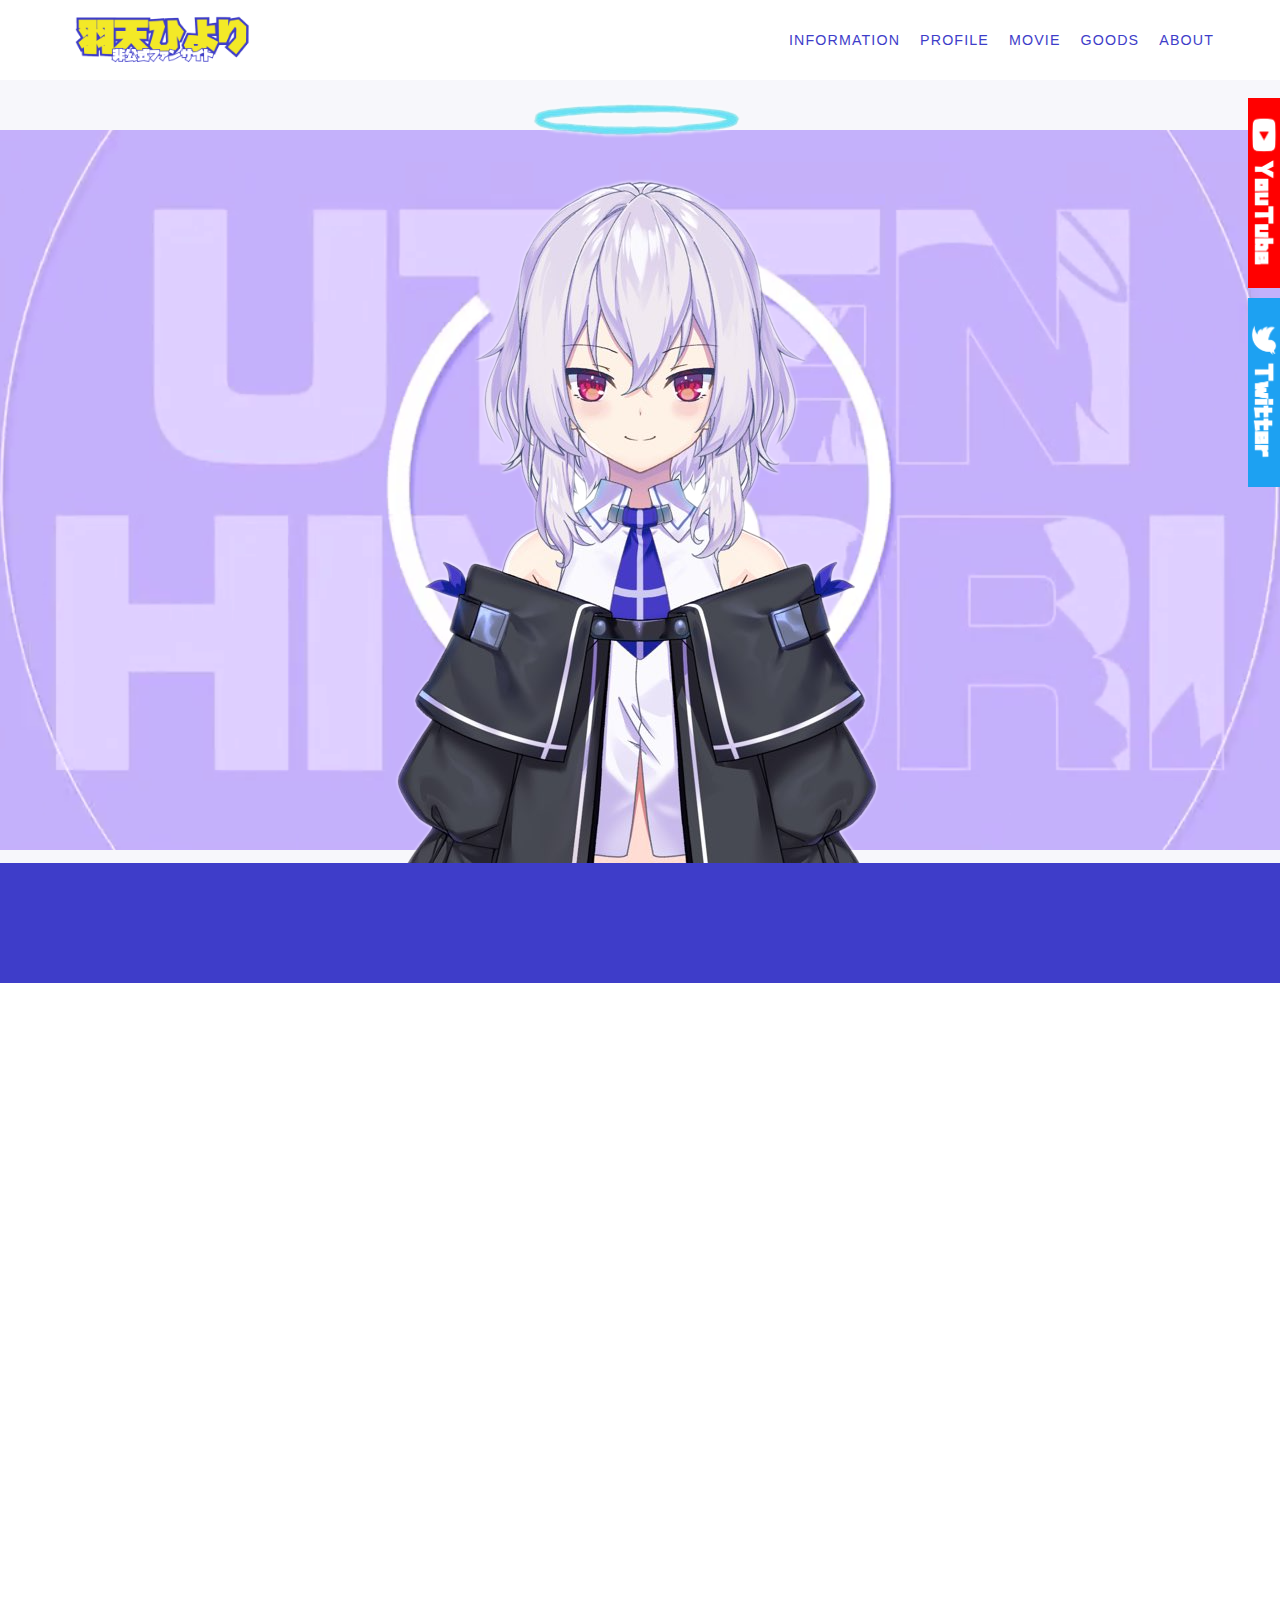
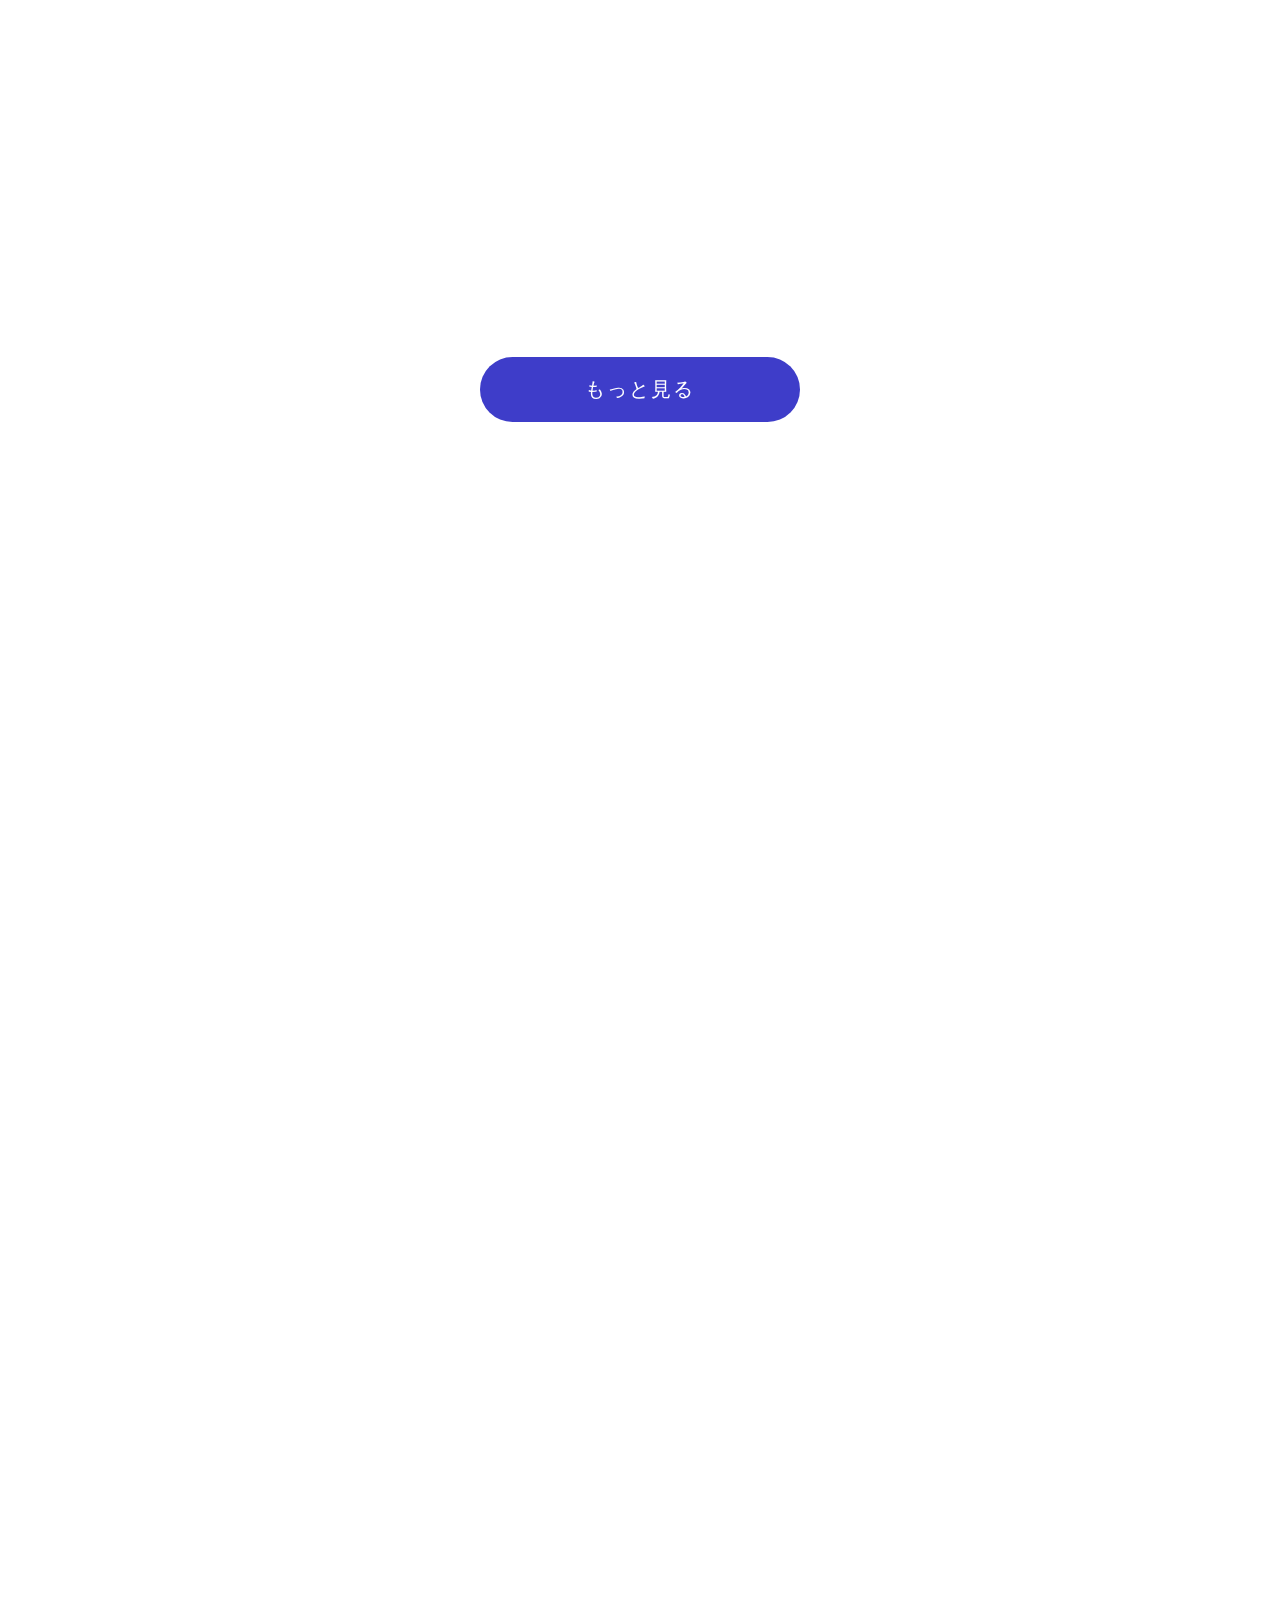
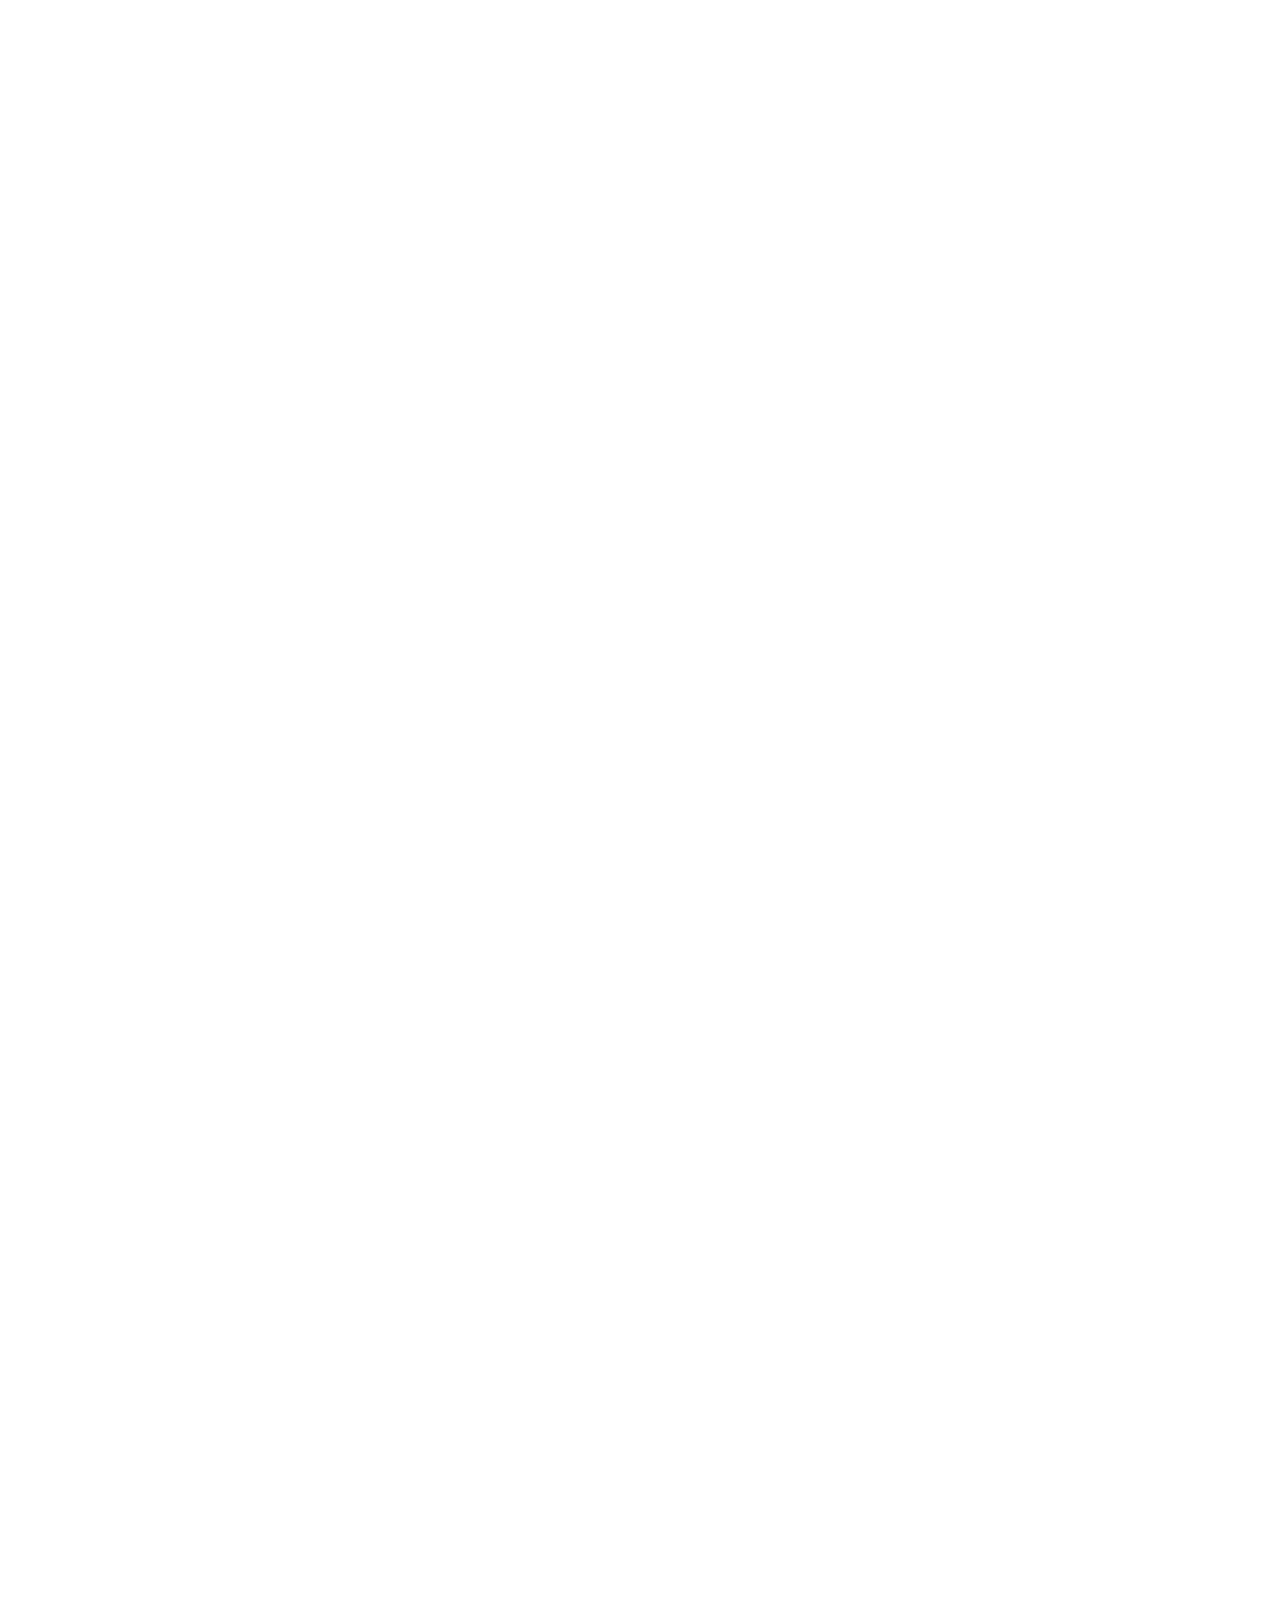
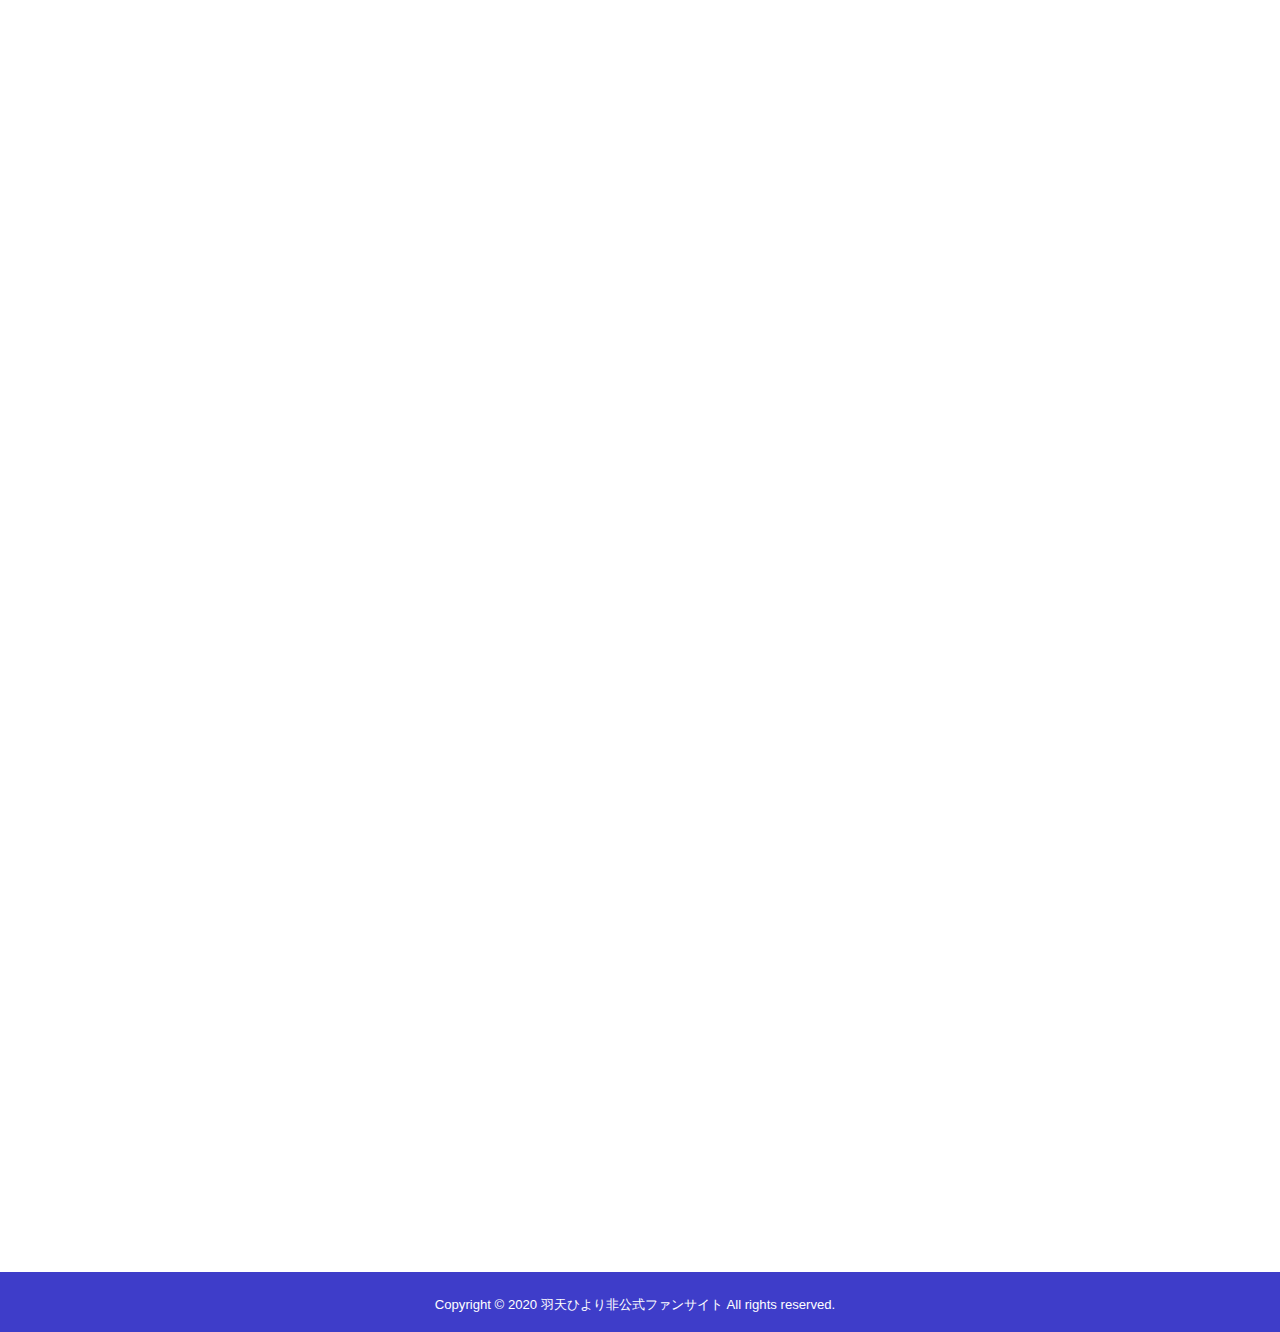
==== index.html @ e1ca4376 "ogp設定の修正" ====
<!DOCTYPE html>
<html lang="ja">
<head>
  <meta charset="utf-8">
  <meta name="viewport" content="width=device-width, initial-scale=1.0">
  <meta name="keywords" content="羽天ひより,UtenHiyori,Vtuber">
  <meta name="description" content="当サイトはVtuber「羽天ひより」を応援する目的で立ち上げた非営利の非公式ファンサイトです。ファン有志により運営しております。ご本人様・関係者様とは一切関係ありません。">
  <meta property="og:site_name" content="羽天ひより非公式ファンサイト">
  <meta property="og:title" content="Vtuber「羽天ひより」非公式ファンサイト - UtenHiyori Unofficial Fansite">
  <meta property="og:description" content="当サイトはVtuber「羽天ひより」を応援する目的で立ち上げた非営利の非公式ファンサイトです。ファン有志により運営しております。ご本人様・関係者様とは一切関係ありません。">
  <meta property="og:type" content="website">
  <meta property="og:image" content="https://www.uten-hiyori.work/ogp.png">
  <meta property="og:url" content="https://www.uten-hiyori.work">
  <meta name="twitter:card" content="summary_large_image">
  <meta name="twitter:image" content="https://www.uten-hiyori.work/ogp.png">
  <title>Vtuber「羽天ひより」非公式ファンサイト - UtenHiyori Unofficial Fansite</title>
  <link rel="apple-touch-icon" sizes="57x57" href="/apple-icon-57x57.png">
  <link rel="apple-touch-icon" sizes="60x60" href="/apple-icon-60x60.png">
  <link rel="apple-touch-icon" sizes="72x72" href="/apple-icon-72x72.png">
  <link rel="apple-touch-icon" sizes="76x76" href="/apple-icon-76x76.png">
  <link rel="apple-touch-icon" sizes="114x114" href="/apple-icon-114x114.png">
  <link rel="apple-touch-icon" sizes="120x120" href="/apple-icon-120x120.png">
  <link rel="apple-touch-icon" sizes="144x144" href="/apple-icon-144x144.png">
  <link rel="apple-touch-icon" sizes="152x152" href="/apple-icon-152x152.png">
  <link rel="apple-touch-icon" sizes="180x180" href="/apple-icon-180x180.png">
  <link rel="icon" type="image/png" sizes="192x192"  href="/android-icon-192x192.png">
  <link rel="icon" type="image/png" sizes="32x32" href="/favicon-32x32.png">
  <link rel="icon" type="image/png" sizes="96x96" href="/favicon-96x96.png">
  <link rel="icon" type="image/png" sizes="16x16" href="/favicon-16x16.png">
  <link rel="stylesheet" href="/assets/common/css/style.css">
  <link rel="stylesheet" href="/assets/index/css/style.css">
  <!-- Global site tag (gtag.js) - Google Analytics -->
  <script async src="https://www.googletagmanager.com/gtag/js?id=UA-184846335-1"></script>
  <script>
    window.dataLayer = window.dataLayer || [];
    function gtag(){dataLayer.push(arguments);}
    gtag('js', new Date());

    gtag('config', 'UA-184846335-1');
  </script>
</head>
<body>
  <header class="header">
    <div class="header-inner">
      <h1 class="header-logo">
        <a class="header-logo-link" href="/">
          <img class="header-logo-img" src="/assets/common/img/header-logo.png" alt="羽天ひより非公式ファンサイト">
        </a>
      </h1>
      <div class="header-menu js-toggle-menu-contents">
        <div class="header-menu-close js-toggle-menu">
          <span class="header-menu-close-line"></span>
          <span class="header-menu-close-line"></span>
        </div>
        <a class="header-menu-logo">
          <img class="header-menu-logo-img" src="/assets/common/img/header-logo.png" alt="羽天ひより非公式ファンサイト">
        </a>
        <ul class="header-menu-list">
          <li class="header-menu-item"><a class="header-menu-link" href="/information/">INFORMATION</a></li>
          <li class="header-menu-item"><a class="header-menu-link" href="#profile">PROFILE</a></li>
          <li class="header-menu-item"><a class="header-menu-link" href="#movie">MOVIE</a></li>
          <li class="header-menu-item"><a class="header-menu-link" href="#goods">GOODS</a></li>
          <li class="header-menu-item"><a class="header-menu-link" href="#about">ABOUT</a></li>
        </ul>
        <div class="official-btn">
          <a class="official-btn-item" href="https://www.youtube.com/channel/UC7b4GklPQO9ZnV7mqnJzN8g" target="_blank" rel="noopener">
            <img class="official-btn-img pc" src="/assets/common/img/btn-youtube-pc.png" alt="YouTube">
            <img class="official-btn-img sp" src="/assets/common/img/btn-youtube-sp.png" alt="YouTube">
          </a>
          <a class="official-btn-item" href="https://twitter.com/UtenHiyori" target="_blank" rel="noopener">
            <img class="official-btn-img pc" src="/assets/common/img/btn-twitter-pc.png" alt="Twitter">
            <img class="official-btn-img sp" src="/assets/common/img/btn-twitter-sp.png" alt="Twitter">
          </a>
        </div>
      </div>
      <div class="header-menu-btn js-toggle-menu">
        <span class="header-menu-btn-line"></span>
        <span class="header-menu-btn-line"></span>
        <span class="header-menu-btn-line"></span>
      </div>
    </div>
  </header>
  <main class="main">
    <div class="top-kv">
      <div class="js-parallax is-width-right">
        <img class="top-kv-hiyori" src="/assets/index/img/kv.png" alt="羽天ひより">
      </div>
      <video class="top-kv-movie" autoplay muted playsinline>
        <source src="/assets/index/img/kv.mp4" type="video/mp4">
      </video>
    </div>
    <div class="top-slidebanner">
      <div class="top-slidebanner-bg">
        <div class="top-slidebanner-bg-item"></div>
      </div>
    </div>
    <section class="top-info" id="information">
      <div class="top-info-inner">
        <h2 class="top-title is-end">
          <div class="top-title-img-area js-parallax">
            <img class="top-title-img" src="/assets/index/img/title-info.png" alt="INFORMATION">
          </div>
        </h2>
        <ul class="info-list js-parallax is-slidein-top">
          <li class="info-item">
            <a class="info-link" href="https://youtu.be/Rqxv9fhawRA" target="_blank" rel="noopener">
              <div class="info-img">
                <img class="info-img-item" src="/assets/information/img/2020/20201209_01.jpg">
              </div>
              <div class="info-text-area">
                <time class="info-date">2020.12.09</time>
                <p class="info-text">【オフコラボ】羽天ひより＆トニ【Vtuber】</p>
              </div>
            </a>
          </li>
          <li class="info-item">
            <a class="info-link" href="https://youtu.be/XjzT2TRi32s" target="_blank" rel="noopener">
              <div class="info-img">
                <img class="info-img-item" src="/assets/information/img/2020/20201203_02.jpg">
              </div>
              <div class="info-text-area">
                <time class="info-date">2020.12.03</time>
                <p class="info-text">【突撃】マインクラフト～Minecraft～【ムーナおねえちゃん＆ナトおねえちゃん】</p>
              </div>
            </a>
          </li>
          <li class="info-item">
            <a class="info-link" href="https://utenhiyori.booth.pm/" target="_blank" rel="noopener">
              <div class="info-img">
                <img class="info-img-item" src="/assets/information/img/2020/20201203_01.jpg">
              </div>
              <div class="info-text-area">
                <time class="info-date">2020.12.03</time>
                <p class="info-text">【BOOTH】クリスマス限定グッズが出ました！</p>
              </div>
            </a>
          </li>
          <li class="info-item">
            <a class="info-link" href="https://youtu.be/pz7FOALnW3U" target="_blank" rel="noopener">
              <div class="info-img">
                <img class="info-img-item" src="/assets/information/img/2020/20201128_01.jpg">
              </div>
              <div class="info-text-area">
                <time class="info-date">2020.11.28</time>
                <p class="info-text">【104曲耐久】歌枠with酒【新人Vtuber】</p>
              </div>
            </a>
          </li>
          <li class="info-item">
            <a class="info-link" href="/information/2020/20201122_01.html">
              <div class="info-img">
                <img class="info-img-item" src="/assets/information/img/2020/20201122_01.jpg">
              </div>
              <div class="info-text-area">
                <time class="info-date">2020.11.22</time>
                <p class="info-text">2020年11月のFANBOX特典追加</p>
              </div>
            </a>
          </li>
          <li class="info-item">
            <a class="info-link" href="/information/2020/20201111_01.html">
              <div class="info-img">
                <img class="info-img-item" src="/assets/information/img/2020/20201111_01.jpg">
              </div>
              <div class="info-text-area">
                <time class="info-date">2020.11.11</time>
                <p class="info-text">配信中のお願い~Request for my stream~</p>
              </div>
            </a>
          </li>
        </ul>
        <div class="btn-block">
          <a class="btn btn-primary" href="/information/">もっと見る</a>
        </div>
      </div>
    </section>
    <section class="top-profile" id="profile">
      <div class="top-bg">
        <div class="top-bg-item js-parallax is-width-right"></div>
        <div class="top-bg-item js-parallax is-width-left"></div>
        <div class="top-bg-item js-parallax is-width-right"></div>
      </div>
      <div class="top-profile-inner">
        <h2 class="top-title is-end">
          <div class="top-title-img-area js-parallax">
            <img class="top-title-img" src="/assets/index/img/title-profile.png" alt="PROFILE">
          </div>
        </h2>
        <div class="top-profile-contents js-parallax is-slidein-top">
          <div class="top-profile-text-area">
            <p class="top-profile-text">
              新人Vtuberの羽天ひより(Uten Hiyori)です！<br>
              色んな声質でお喋りするのが得意なスーパー天使✩.*˚<br>
              毎週火曜は歌枠、毎週金曜は飲み雑談！それ以外はゲーム！<br>
              <br>
              ★━━━━－－－－————————————————————————-<br>
              <br>
              ☔ Twitter ☔<br>
              https://twitter.com/UtenHiyori<br>
              <br>
              🐣 Youtube 🐣<br>
              https://www.youtube.com/channel/UC7b4GklPQO9ZnV7mqnJzN<br>
              <br>
              💙 ハッシュタグ 💙<br>
              イラスト：#ひよりあーと<br>
              生放送関連：#ひよりch<br>
              ファンネーム：#アメダス<br>
              <br>
              ————————————————————————-－－－－━━━━★<br>
              <br>
              レトロゲームを中心にゲーム実況をしています！<br>
              たまーに飲み雑談やら歌ってます(  ◜௰◝   )<br>
              <br>
              みんなでたくさん遊ぼうね！
            </p>
            <p class="top-profile-text">
              出典元：<a href="https://www.youtube.com/channel/UC7b4GklPQO9ZnV7mqnJzN8g/about" target="_blank" rel="noopener">羽天ひよりYouTubeチャンネル</a>
            </p>
          </div>
          <div class="top-profile-hiyori">
            <img class="top-profile-hiyori-img" src="/assets/index/img/hiyori.png" alt="羽天ひより">
          </div>
        </div>
      </div>
    </section>
    <section class="top-movie" id="movie">
      <div class="top-movie-inner">
        <h2 class="top-title is-center">
          <div class="top-title-img-area js-parallax">
            <img class="top-title-img" src="/assets/index/img/title-movie.png" alt="MOVIE">
          </div>
        </h2>
        <div class="top-movie-column js-parallax is-slidein-top">
          <div class="top-movie-img">
            <iframe width="100%" height="400" src="https://www.youtube.com/embed/Y9FMOS7Mbfw" frameborder="0" allow="accelerometer; autoplay; clipboard-write; encrypted-media; gyroscope; picture-in-picture" allowfullscreen></iframe>
          </div>
          <div class="top-movie-text-area">
            <h3 class="top-movie-lead">【羽天ひより】KING歌ってみた【新人Vtuber】</h3>
            <p class="top-movie-catch">
              新人Vtuber羽天ひよりが【KING】を歌ってみました！
            </p>
            <div class="top-movie-text">
              <p>
                🎶素敵なご本家様🎶<br>
                https://www.youtube.com/watch?v=cm-l2...<br>
                <br>
                🎨ILLUST:あつひこ様🎨<br>
                Twitter:@a_tsuhiko222<br>
                <br>
                🎵MIX:春風様🎵<br>
                Twitter:@harukaze014<br>
                <br>
                🎥MOVIE:じぇり様🎥<br>
                Twitter:@zieri1208                
              </p>
            </div>
            <div class="btn-block is-right">
              <a class="btn btn-secondary is-sml" href="https://youtu.be/Y9FMOS7Mbfw" target="_blank" rel="noopener">YouTubeで見る</a>
            </div>
          </div>
        </div>
        <div class="top-movie-column js-parallax is-slidein-top">
          <div class="top-movie-img">
            <iframe width="100%" height="400" src="https://www.youtube.com/embed/_u2GVr0Lq1c" frameborder="0" allow="accelerometer; autoplay; clipboard-write; encrypted-media; gyroscope; picture-in-picture" allowfullscreen></iframe>
          </div>
          <div class="top-movie-text-area">
            <h3 class="top-movie-lead">【羽天ひより】ゴーストルール歌ってみた【新人Vtuber】</h3>
            <p class="top-movie-catch">
              新人Vtuber羽天ひよりが【ゴーストルール】を歌ってみました！
            </p>
            <div class="top-movie-text">
              <p>
                🎶素敵なご本家様🎶<br>
                https://www.nicovideo.jp/watch/sm2796...<br>
                <br>
                🎨ILLUST:瑞飴様🎨<br>
                Twitter:@black_r_s_es<br>
                <br>
                🎵MIX:春風様🎵<br>
                Twitter:@harukaze014<br>
                <br>
                🎥MOVIE:じぇり様🎥<br>
                Twitter:@zieri1208
              </p>
            </div>
            <div class="btn-block is-right">
              <a class="btn btn-secondary is-sml" href="https://youtu.be/_u2GVr0Lq1c" target="_blank" rel="noopener">YouTubeで見る</a>
            </div>
          </div>
        </div>
      </div>
    </section>
    <section class="top-goods" id="goods">
      <div class="top-bg">
        <div class="top-bg-item js-parallax is-width-right"></div>
        <div class="top-bg-item js-parallax is-width-left"></div>
        <div class="top-bg-item js-parallax is-width-right"></div>
      </div>
      <div class="top-goods-inner">
        <h2 class="top-title is-end">
          <div class="top-title-img-area js-parallax">
            <img class="top-title-img" src="/assets/index/img/title-goods.png" alt="GOODS">
          </div>
        </h2>
        <ul class="top-goods-list js-parallax is-slidein-top">
          <li class="top-goods-item">
            <a class="top-goods-link" href="https://utenhiyori.booth.pm/items/2497206" target="_blank" rel="noopener">
              <div class="top-goods-img">
                <img class="top-goods-img-item" src="https://s2.booth.pm/b6d90e0c-4024-4b97-adb7-67b1688fc69e/i/2497206/c166f62f-7a1d-48b9-869b-2f40941d351c_base_resized.jpg" alt="">
              </div>
              <p class="top-goods-text">羽天ひよりロゴステッカー（クリア）</p>
              <p class="top-goods-text">ステッカー - 100 x 100 (mm)</p>
              <p class="top-goods-text">¥ 540</p>
            </a>
          </li>
            <li class="top-goods-item">
              <a class="top-goods-link" href="https://utenhiyori.booth.pm/items/2497200" target="_blank" rel="noopener">
                <div class="top-goods-img">
                  <img class="top-goods-img-item" src="https://s2.booth.pm/b6d90e0c-4024-4b97-adb7-67b1688fc69e/i/2497200/af54f0db-6491-4708-87a8-810149e99a7d_base_resized.jpg" alt="">
                </div>
                <p class="top-goods-text">羽天ひよりロゴステッカー（ホワイト）</p>
                <p class="top-goods-text">ステッカー - 100 x 100 (mm)</p>
                <p class="top-goods-text">¥ 500</p>
            </a>
          </li>
        </ul>
        <div class="btn-block">
          <a class="btn btn-light" href="https://utenhiyori.booth.pm" target="_blank" rel="noopener">もっと見る</a>
        </div>
      </div>
    </section>
    <section class="top-about" id="about">
      <div class="top-about-inner">
        <h2 class="top-title">
          <div class="top-title-img-area js-parallax">
            <img class="top-title-img" src="/assets/index/img/title-about.png" alt="ABOUT">
          </div>
        </h2>
        <div class="top-about-contents js-parallax is-slidein-top">
          <div class="top-about-note">
            <p class="top-about-note-lead">当サイトについて</p>
            <p class="top-about-note-text">
              当サイトはVtuber「羽天ひより」を応援する目的で立ち上げた非営利の非公式ファンサイトです。<br>
              ファン有志により運営しております。<br>
              ご本人様・関係者様とは一切関係ありません。
            </p>
            <p class="top-about-note-text">
              情報掲載が誤っていたために損害を受けた場合、当サイトでは一切の責任を負いかねますので、予めご了承ください。
            </p>
            <p class="top-about-note-text">
              当サイトで掲載している画像の著作権・肖像権などは権利所有者様に帰属します。<br>
              権利を侵害する目的はございません。
            </p>
          </div>
        </div>
      </div>
    </section>
  </main>
  <footer class="footer">
    <div class="footer-inner">
      <small class="footer-copyright">Copyright &copy; 2020 羽天ひより非公式ファンサイト All rights reserved.</small>
    </div>
  </footer>
  <script src="https://code.jquery.com/jquery-2.2.4.min.js" integrity="sha256-BbhdlvQf/xTY9gja0Dq3HiwQF8LaCRTXxZKRutelT44=" crossorigin="anonymous"></script>
  <script src="/assets/common/js/bundle.js"></script>
  <script src="/assets/index/js/bundle.js"></script>
</body>
</html>
---- assets/common/css/style.css ----
/*! destyle.css v2.0.2 | MIT License | https://github.com/nicolas-cusan/destyle.css */

/* Reset box-model and set borders */
/* ============================================ */

*,
::before,
::after {
  box-sizing: border-box;
  border-style: solid;
  border-width: 0;
}

/* Document */
/* ============================================ */

/**
 * 1. Correct the line height in all browsers.
 * 2. Prevent adjustments of font size after orientation changes in iOS.
 * 3. Remove gray overlay on links for iOS.
 */

html {
  line-height: 1.15; /* 1 */
  -webkit-text-size-adjust: 100%; /* 2 */
  -webkit-tap-highlight-color: transparent; /* 3*/
}

/* Sections */
/* ============================================ */

/**
 * Remove the margin in all browsers.
 */

body {
  margin: 0;
}

/**
 * Render the `main` element consistently in IE.
 */

main {
  display: block;
}

/* Vertical rhythm */
/* ============================================ */

p,
table,
blockquote,
address,
pre,
iframe,
form,
figure,
dl {
  margin: 0;
}

/* Headings */
/* ============================================ */

h1,
h2,
h3,
h4,
h5,
h6 {
  font-size: inherit;
  line-height: inherit;
  font-weight: inherit;
  margin: 0;
}

/* Lists (enumeration) */
/* ============================================ */

ul,
ol {
  margin: 0;
  padding: 0;
  list-style: none;
}

/* Lists (definition) */
/* ============================================ */

dt {
  font-weight: bold;
}

dd {
  margin-left: 0;
}

/* Grouping content */
/* ============================================ */

/**
 * 1. Add the correct box sizing in Firefox.
 * 2. Show the overflow in Edge and IE.
 */

hr {
  box-sizing: content-box; /* 1 */
  height: 0; /* 1 */
  overflow: visible; /* 2 */
  border-top-width: 1px;
  margin: 0;
  clear: both;
  color: inherit;
}

/**
 * 1. Correct the inheritance and scaling of font size in all browsers.
 * 2. Correct the odd `em` font sizing in all browsers.
 */

pre {
  font-family: monospace, monospace; /* 1 */
  font-size: inherit; /* 2 */
}

address {
  font-style: inherit;
}

/* Text-level semantics */
/* ============================================ */

/**
 * Remove the gray background on active links in IE 10.
 */

a {
  background-color: transparent;
  text-decoration: none;
  color: inherit;
}

/**
 * 1. Remove the bottom border in Chrome 57-
 * 2. Add the correct text decoration in Chrome, Edge, IE, Opera, and Safari.
 */

abbr[title] {
  text-decoration: underline; /* 2 */
  text-decoration: underline dotted; /* 2 */
}

/**
 * Add the correct font weight in Chrome, Edge, and Safari.
 */

b,
strong {
  font-weight: bolder;
}

/**
 * 1. Correct the inheritance and scaling of font size in all browsers.
 * 2. Correct the odd `em` font sizing in all browsers.
 */

code,
kbd,
samp {
  font-family: monospace, monospace; /* 1 */
  font-size: inherit; /* 2 */
}

/**
 * Add the correct font size in all browsers.
 */

small {
  font-size: 80%;
}

/**
 * Prevent `sub` and `sup` elements from affecting the line height in
 * all browsers.
 */

sub,
sup {
  font-size: 75%;
  line-height: 0;
  position: relative;
  vertical-align: baseline;
}

sub {
  bottom: -0.25em;
}

sup {
  top: -0.5em;
}

/* Embedded content */
/* ============================================ */

/**
 * Prevent vertical alignment issues.
 */

img,
embed,
object,
iframe {
  vertical-align: bottom;
}

/* Forms */
/* ============================================ */

/**
 * Reset form fields to make them styleable
 */

button,
input,
optgroup,
select,
textarea {
  -webkit-appearance: none;
  appearance: none;
  vertical-align: middle;
  color: inherit;
  font: inherit;
  background: transparent;
  padding: 0;
  margin: 0;
  outline: 0;
  border-radius: 0;
  text-align: inherit;
}

/**
 * Reset radio and checkbox appearance to preserve their look in iOS.
 */

[type="checkbox"] {
  -webkit-appearance: checkbox;
  appearance: checkbox;
}

[type="radio"] {
  -webkit-appearance: radio;
  appearance: radio;
}

/**
 * Show the overflow in IE.
 * 1. Show the overflow in Edge.
 */

button,
input {
  /* 1 */
  overflow: visible;
}

/**
 * Remove the inheritance of text transform in Edge, Firefox, and IE.
 * 1. Remove the inheritance of text transform in Firefox.
 */

button,
select {
  /* 1 */
  text-transform: none;
}

/**
 * Correct the inability to style clickable types in iOS and Safari.
 */

button,
[type="button"],
[type="reset"],
[type="submit"] {
  cursor: pointer;
  -webkit-appearance: none;
  appearance: none;
}

button[disabled],
[type="button"][disabled],
[type="reset"][disabled],
[type="submit"][disabled] {
  cursor: default;
}

/**
 * Remove the inner border and padding in Firefox.
 */

button::-moz-focus-inner,
[type="button"]::-moz-focus-inner,
[type="reset"]::-moz-focus-inner,
[type="submit"]::-moz-focus-inner {
  border-style: none;
  padding: 0;
}

/**
 * Restore the focus styles unset by the previous rule.
 */

button:-moz-focusring,
[type="button"]:-moz-focusring,
[type="reset"]:-moz-focusring,
[type="submit"]:-moz-focusring {
  outline: 1px dotted ButtonText;
}

/**
 * Remove arrow in IE10 & IE11
 */

select::-ms-expand {
  display: none;
}

/**
 * Remove padding
 */

option {
  padding: 0;
}

/**
 * Reset to invisible
 */

fieldset {
  margin: 0;
  padding: 0;
  min-width: 0;
}

/**
 * 1. Correct the text wrapping in Edge and IE.
 * 2. Correct the color inheritance from `fieldset` elements in IE.
 * 3. Remove the padding so developers are not caught out when they zero out
 *    `fieldset` elements in all browsers.
 */

legend {
  color: inherit; /* 2 */
  display: table; /* 1 */
  max-width: 100%; /* 1 */
  padding: 0; /* 3 */
  white-space: normal; /* 1 */
}

/**
 * Add the correct vertical alignment in Chrome, Firefox, and Opera.
 */

progress {
  vertical-align: baseline;
}

/**
 * Remove the default vertical scrollbar in IE 10+.
 */

textarea {
  overflow: auto;
}

/**
 * Correct the cursor style of increment and decrement buttons in Chrome.
 */

[type="number"]::-webkit-inner-spin-button,
[type="number"]::-webkit-outer-spin-button {
  height: auto;
}

/**
 * 1. Correct the outline style in Safari.
 */

[type="search"] {
  outline-offset: -2px; /* 1 */
}

/**
 * Remove the inner padding in Chrome and Safari on macOS.
 */

[type="search"]::-webkit-search-decoration {
  -webkit-appearance: none;
}

/**
 * 1. Correct the inability to style clickable types in iOS and Safari.
 * 2. Change font properties to `inherit` in Safari.
 */

::-webkit-file-upload-button {
  -webkit-appearance: button; /* 1 */
  font: inherit; /* 2 */
}

/**
 * Clickable labels
 */

label[for] {
  cursor: pointer;
}

/* Interactive */
/* ============================================ */

/*
 * Add the correct display in Edge, IE 10+, and Firefox.
 */

details {
  display: block;
}

/*
 * Add the correct display in all browsers.
 */

summary {
  display: list-item;
}

/*
 * Remove outline for editable content.
 */

[contenteditable] {
  outline: none;
}

/* Table */
/* ============================================ */

table {
  border-collapse: collapse;
  border-spacing: 0;
}

caption {
  text-align: left;
}

td,
th {
  vertical-align: top;
  padding: 0;
}

th {
  text-align: left;
  font-weight: bold;
}

/* Misc */
/* ============================================ */

/**
 * Add the correct display in IE 10+.
 */

template {
  display: none;
}

/**
 * Add the correct display in IE 10.
 */

[hidden] {
  display: none;
}

/* ============================================ */

html {
  height: 100%;
  font-size: 68.5%;
}

body {
  font-family: "Helvetica Neue", Arial, "Hiragino Kaku Gothic ProN", "Hiragino Sans", Meiryo, sans-serif;
}

.is-show {
  display: block!important;
}

.is-hide, .is-sp {
  display: none!important;
}

@media screen and (max-width:736px) {
  .is-pc {
    display: none!important;
  }
  .is-sp {
    display: block!important;
  }
}

.header {
  width: 100%;
  height: 64px;
  background-color: #fff;
  position: relative;
  position: fixed;
  top: 0;
  left: 0;
  z-index: 100;
}

@media only screen and (min-width:1200px) {
  .header {
    height: 80px;
  }
}

.header-inner {
  display: -webkit-box;
  display: -ms-flexbox;
  display: flex;
  -webkit-box-pack: justify;
  -ms-flex-pack: justify;
  justify-content: space-between;
  -webkit-box-align: center;
  -ms-flex-align: center;
  align-items: center;
  height: 100%;
  padding: 0 10px;
}

@media only screen and (min-width:1200px) {
  .header-inner {
    padding: 0 6px 0 30px;
    -webkit-box-pack: start;
    -ms-flex-pack: start;
    justify-content: flex-start;
    max-width: 1200px;
    margin: 0 auto;
  }
}

.header-menu-btn {
  width: 31px;
  height: 31px;
  position: relative;
  margin-left: 10px;
  border-radius: 50%;
  background-color: #3e3dc9;
}

@media only screen and (min-width:1200px) {
  .header-menu-btn {
    display: none;
  }
}

.header-menu-btn-line {
  display: block;
  margin: auto;
  position: absolute;
  width: 21px;
  height: 3px;
  border-radius: 3px;
  background-color: #fff;
  right: 0;
  left: 0;
  -webkit-transition: all .4s cubic-bezier(.165, .84, .44, 1);
  transition: all .4s cubic-bezier(.165, .84, .44, 1);
}

.header-menu-btn-line:first-child {
  top: 8px;
}

.header-menu-btn-line:nth-child(2) {
  top: 0;
  bottom: 0;
}

.header-menu-btn-line:nth-child(3) {
  bottom: 8px;
}

.is-open .header-menu-btn-line:first-child {
  top: 0;
  bottom: 0;
  -webkit-transform: rotate(45deg);
  transform: rotate(45deg);
}

.is-open .header-menu-btn-line:nth-child(2) {
  opacity: 0;
}

.is-open .header-menu-btn-line:nth-child(3) {
  top: 0;
  bottom: 0;
  -webkit-transform: rotate(135deg);
  transform: rotate(135deg);
}

.header-logo {
  width: 150px;
  height: auto;
}

@media only screen and (min-width:1200px) {
  .header-logo {
    -webkit-box-flex: 0;
    -ms-flex: 0 0 150px;
    flex: 0 0 150px;
    width: 150px;
    height: auto;
    position: relative;
    margin: 0 20px 0 0;
  }
}

@media only screen and (min-width:1000px) {
  .header-logo {
    -webkit-box-flex: 0;
    -ms-flex: 0 0 186px;
    flex: 0 0 186px;
    width: 186px;
    margin: 0 35px 0 0;
  }
}

.header-logo-img, .header-menu {
  width: 100%;
  height: 100%;
}

.header-menu {
  position: fixed;
  top: 0;
  left: 0;
  background-color: #fff;
  z-index: 100;
  visibility: hidden;
  opacity: 0;
  -webkit-transition: all .4s cubic-bezier(.165, .84, .44, 1);
  transition: all .4s cubic-bezier(.165, .84, .44, 1);
}

.is-open .header-menu {
  left: 0;
  opacity: 1;
  visibility: visible;
}

@media only screen and (min-width:1200px) {
  .header-menu {
    display: block;
    position: relative;
    top: 0;
    left: 0;
    width: auto;
    height: auto;
    background: none;
    -webkit-box-flex: 1;
    -ms-flex: 1 1 auto;
    flex: 1 1 auto;
    visibility: visible;
    opacity: 1;
  }
}

.header-menu-list {
  margin-bottom: 20px;
}

@media only screen and (min-width:1200px) {
  .header-menu-list {
    padding: 0;
    margin-bottom: 0;
    display: -webkit-box;
    display: -ms-flexbox;
    display: flex;
    -webkit-box-pack: end;
    -ms-flex-pack: end;
    justify-content: flex-end;
  }
}

.header-menu-item {
  padding: 15px 0;
  text-align: center;
}

@media only screen and (min-width:1200px) {
  .header-menu-item {
    -webkit-box-flex: 0;
    -ms-flex: 0 0 auto;
    flex: 0 0 auto;
    border-bottom: none;
    margin-right: 20px;
  }
}

.header-menu-link {
  font-size: 1.8rem;
  color: #3e3dc9;
  letter-spacing: .08em;
}

@media only screen and (min-width:1200px) {
  .header-menu-link {
    padding: 0;
    font-size: 1.3rem;
  }
}

@media only screen and (min-width:1200px) {
  .header-menu-link:hover {
    color: #61c3d8;
    text-decoration: underline;
  }
}

@media only screen and (min-width:1200px) {
  .header-menu-link.is-blank:after {
    width: 15px;
    height: 15px;
    background-size: 15px auto;
    margin-left: 3px;
  }
}

.header-menu-img {
  height: 12px;
  width: auto;
}

@media only screen and (min-width:1200px) {
  .header-menu-img {
    height: 12px;
  }
}

@media only screen and (min-width:1000px) {
  .header-menu-img {
    height: 15px;
  }
}

.header-menu-close {
  width: 31px;
  height: 31px;
  position: absolute;
  border-radius: 50%;
  background-color: #3e3dc9;
  top: 17px;
  right: 10px;
}

@media only screen and (min-width:1200px) {
  .header-menu-close {
    display: none;
  }
}

.header-menu-close-line {
  display: block;
  margin: auto;
  position: absolute;
  width: 21px;
  height: 3px;
  border-radius: 3px;
  background-color: #fff;
  top: 0;
  bottom: 0;
  right: 0;
  left: 0;
  -webkit-transition: all .4s cubic-bezier(.165, .84, .44, 1);
  transition: all .4s cubic-bezier(.165, .84, .44, 1);
}

.header-menu-close-line:first-child {
  -webkit-transform: rotate(45deg);
  transform: rotate(45deg);
}

.header-menu-close-line:nth-child(2) {
  -webkit-transform: rotate(135deg);
  transform: rotate(135deg);
}

.header-menu-logo {
  width: 178px;
  margin: 15px auto;
  display: block;
}

@media only screen and (min-width:1200px) {
  .header-menu-logo {
    display: none;
  }
}

.header-menu-logo-img {
  width: 100%;
  height: auto;
}

.header-util {
  display: -webkit-box;
  display: -ms-flexbox;
  display: flex;
  -webkit-box-pack: end;
  -ms-flex-pack: end;
  justify-content: flex-end;
  -webkit-box-align: center;
  -ms-flex-align: center;
  align-items: center;
  -webkit-box-flex: 1;
  -ms-flex: 1 1 auto;
  flex: 1 1 auto;
}

@media only screen and (min-width:1200px) {
  .header-util {
    -webkit-box-flex: 0;
    -ms-flex: 0 0 auto;
    flex: 0 0 auto;
  }
}

.header-util-item {
  margin-left: 5px;
}

.header-util-btn {
  display: -webkit-box;
  display: -ms-flexbox;
  display: flex;
  width: 25px;
  height: 25px;
  border-radius: 50%;
  -webkit-box-pack: center;
  -ms-flex-pack: center;
  justify-content: center;
  -webkit-box-align: center;
  -ms-flex-align: center;
  align-items: center;
  font-size: 1rem;
  color: #fff;
  background-color: #3e3dc9;
}

@media only screen and (min-width:1200px) {
  .header-util-btn {
    width: 32px;
    height: 32px;
    font-size: 1.4rem;
    -webkit-transition: opacity .4s cubic-bezier(.165, .84, .44, 1);
    transition: opacity .4s cubic-bezier(.165, .84, .44, 1);
  }
  .header-util-btn:hover {
    opacity: .7;
  }
}

.header-util-btn.is-current {
  color: #fff;
  background: #f3e927;
}

.official-btn {
  display: -webkit-box;
  display: -ms-flexbox;
  display: flex;
  -webkit-box-pack: center;
  -ms-flex-pack: center;
  justify-content: center;
}

@media only screen and (min-width:1200px) {
  .official-btn {
    display: block;
    position: fixed;
    right: 0;
    top: 98px;
    margin: auto;
  }
}

.official-btn-item {
  margin: 0 3px;
}

@media only screen and (min-width:1200px) {
  .official-btn-item {
    -webkit-transition: opacity .4s cubic-bezier(.165, .84, .44, 1);
    transition: opacity .4s cubic-bezier(.165, .84, .44, 1);
    display: block;
    margin: 0 0 10px;
  }
  .official-btn-item:hover {
    opacity: .7;
  }
}

.official-btn-img {
  height: 22px;
  width: auto;
}

@media only screen and (min-width:1200px) {
  .official-btn-img {
    height: auto;
    width: 32px;
    vertical-align: bottom;
  }
}

.official-btn-img.sp {
  display: block;
}

@media only screen and (min-width:1200px) {
  .official-btn-img.sp {
    display: none;
  }
}

.official-btn-img.pc {
  display: none;
}

@media only screen and (min-width:1200px) {
  .official-btn-img.pc {
    display: block;
  }
}

.footer {
  position: relative;
  background-color: #3e3dc9;
}

.footer-inner {
  padding: 16px 0 25px;
}

@media only screen and (min-width:736px) {
  .footer-inner {
    padding: 25px 30px 20px;
    max-width: 1200px;
    margin: 0 auto;
  }
}

.footer-share {
  display: -webkit-box;
  display: -ms-flexbox;
  display: flex;
  -webkit-box-pack: center;
  -ms-flex-pack: center;
  justify-content: center;
  -webkit-box-align: center;
  -ms-flex-align: center;
  align-items: center;
  -ms-flex-wrap: wrap;
  flex-wrap: wrap;
  margin-bottom: 140px;
}

.footer-share-lead {
  color: #fff;
  font-size: 1.2rem;
  -webkit-box-flex: 0;
  -ms-flex: 0 0 100%;
  flex: 0 0 100%;
  margin-bottom: 10px;
  text-align: center;
}

@media only screen and (min-width:736px) {
  .footer-share-lead {
    font-size: 1.6rem;
    margin-bottom: 15px;
  }
}

.footer-share-item {
  margin: 0 7px;
}

@media only screen and (min-width:736px) {
  .footer-share-btn {
    -webkit-transition: opacity .4s cubic-bezier(.165, .84, .44, 1);
    transition: opacity .4s cubic-bezier(.165, .84, .44, 1);
  }
  .footer-share-btn:hover {
    opacity: .7;
  }
}

.footer-share-img {
  width: 32px;
  height: auto;
}

.footer-copyright {
  color: #fff;
  display: block;
  text-align: center;
  font-size: 1.1rem;
  margin-right: 10px;
}

@media only screen and (min-width:736px) {
  .footer-copyright {
    font-size: 1.2rem;
  }
}

.main, html.is-intro, html.is-intro body {
  overflow: hidden;
}

.main {
  min-height: calc(100vh - 210px);
  padding-top: 64px;;
}

@media only screen and (min-width:1200px) {
  .main {
    padding-top: 80px;
  }
}

.text-center {
  text-align: center;
}

.text-left {
  text-align: left;
}

.text-right {
  text-align: right;
}

.text-ul {
  text-decoration: underline;
}

.img-fit {
  width: 100%;
  height: auto;
}

.btn-block {
  display: -webkit-box;
  display: -ms-flexbox;
  display: flex;
  -webkit-box-pack: center;
  -ms-flex-pack: center;
  justify-content: center;
}

.btn-block.is-right {
  -webkit-box-pack: end;
  -ms-flex-pack: end;
  justify-content: flex-end;
}

.btn {
  display: -webkit-box;
  display: -ms-flexbox;
  display: flex;
  -webkit-box-pack: center;
  -ms-flex-pack: center;
  justify-content: center;
  -webkit-box-align: center;
  -ms-flex-align: center;
  align-items: center;
  width: 160px;
  height: 32px;
  text-align: center;
  font-size: 1.2rem;
  letter-spacing: .1em;
  -webkit-transition: all .4s cubic-bezier(.165, .84, .44, 1);
  transition: all .4s cubic-bezier(.165, .84, .44, 1);
  cursor: pointer;
  -webkit-appearance: none;
  -moz-appearance: none;
  appearance: none;
  border-radius: 16px;
  position: relative;
}

@media only screen and (min-width:736px) {
  .btn {
    width: 320px;
    height: 65px;
    border-radius: 33px;
    font-size: 1.8rem;
  }
}

.btn-primary {
  background-color: #3e3dc9;
  color: #fff;
  border: 2px solid transparent;
}

@media only screen and (min-width:736px) {
  .btn-primary:after {
    width: 10px;
    height: 14px;
    background-size: 10px 14px;
    right: 32px;
  }
}

.btn-primary:hover {
  color: #3e3dc9;
  background-color: #fff;
  border: 2px solid #3e3dc9;
}

@media only screen and (min-width:736px) {
  .btn-primary.is-back:after {
    width: 10px;
    height: 14px;
    background-size: 10px 14px;
    left: 32px;
  }
}

.btn-secondary {
  color: #3e3dc9;
  border: 2px solid #3e3dc9;
}

@media only screen and (min-width:736px) {
  .btn-secondary {
    border: 4px solid #3e3dc9;
  }
  .btn-secondary.is-sml {
    border: 2px solid #3e3dc9;
  }
}

@media only screen and (min-width:736px) {
  .btn-secondary:after {
    width: 10px;
    height: 14px;
    background-size: 10px 14px;
    right: 32px;
  }
}

.btn-secondary:hover {
  color: #fff;
  background-color: #3e3dc9;
}

@media only screen and (min-width:736px) {
  .btn-secondary.is-back:after {
    width: 10px;
    height: 14px;
    background-size: 10px 14px;
    left: 32px;
  }
}

.btn-light {
  color: #fff;
  border: 2px solid #fff;
}

@media only screen and (min-width:736px) {
  .btn-light {
    border: 4px solid #fff;
  }
}

@media only screen and (min-width:736px) {
  .btn-light:after {
    width: 10px;
    height: 14px;
    background-size: 10px 14px;
    right: 32px;
  }
}

.btn-light:hover {
  color: #3e3dc9;
  background-color: #fff;
}

.btn.is-sml {
  width: 105px;
  height: 23px;
  font-size: 1.05rem;
}

@media only screen and (min-width:736px) {
  .btn.is-sml {
    width: 160px;
    height: 33px;
    font-size: 1.2rem;
  }
}

.btn.is-sml:after {
  right: 10px;
}

@media only screen and (min-width:736px) {
  .btn.is-sml:after {
    width: 5px;
    height: 7px;
    background-size: 5px 7px;
    right: 15px;
  }
}

.js-fadein {
  -webkit-transform: translateY(50px);
  transform: translateY(50px);
  opacity: 0;
  -webkit-transition: all 1s cubic-bezier(.165, .84, .44, 1);
  transition: all 1s cubic-bezier(.165, .84, .44, 1);
}

.js-fadein.is-fadein {
  -webkit-transform: translateY(0);
  transform: translateY(0);
  opacity: 1;
}

.parallax {
  -webkit-transition: all .6s cubic-bezier(.165, .84, .44, 1);
  transition: all .6s cubic-bezier(.165, .84, .44, 1);
}

.is-slidein-left {
  -webkit-transform: translateX(-150px);
  transform: translateX(-150px);
  opacity: 0;
}

.is-slidein-left.parallax {
  -webkit-transform: translateX(0);
  transform: translateX(0);
  opacity: 1;
}

.is-slidein-right {
  -webkit-transform: translateX(150px);
  transform: translateX(150px);
  opacity: 0;
}

.is-slidein-right.parallax {
  -webkit-transform: translateX(0);
  transform: translateX(0);
  opacity: 1;
}

.is-slidein-top {
  -webkit-transform: translateY(150px);
  transform: translateY(150px);
  opacity: 0;
}

.is-slidein-top.parallax {
  -webkit-transform: translateY(0);
  transform: translateY(0);
  opacity: 1;
}

.is-width-left {
  width: 0;
  opacity: 0;
}

.is-width-left.parallax {
  width: 100%;
  opacity: 1;
}

.is-width-right {
  width: 0;
  opacity: 0;
  right: 0;
}

.is-width-right.parallax {
  width: 100%;
  opacity: 1;
}

.is-rotation-x {
  -webkit-transform: rotateX(270deg);
  transform: rotateX(270deg);
  opacity: 0;
}

.is-rotation-x.parallax {
  -webkit-transform: rotateX(0);
  transform: rotateX(0);
  opacity: 1;
}

.is-delay-05 {
  -webkit-transition-delay: .5s;
  transition-delay: .5s;
}

.is-delay-1 {
  -webkit-transition-delay: 1s;
  transition-delay: 1s;
}

.is-delay-2 {
  -webkit-transition-delay: 2s;
  transition-delay: 2s;
}

.is-delay-3 {
  -webkit-transition-delay: 3s;
  transition-delay: 3s;
}

.btn-close {
  width: 30px!important;
}

@media only screen and (min-width:736px) {
  .btn-close {
    width: 60px!important;
  }
}

.info-list {
  display: -webkit-box;
  display: -ms-flexbox;
  display: flex;
  -ms-flex-wrap: wrap;
  flex-wrap: wrap;
  -webkit-box-pack: justify;
  -ms-flex-pack: justify;
  justify-content: space-between;
}

@media only screen and (min-width:736px) {
  .info-list {
    max-width: 1030px;
    margin: 30px auto 50px;
    -webkit-box-pack: start;
    -ms-flex-pack: start;
    justify-content: flex-start;
  }
}

.info-item {
  -webkit-box-flex: 0;
  -ms-flex: 0 0 49%;
  flex: 0 0 49%;
  width: 49%;
  margin-bottom: 15px;
}

@media only screen and (min-width:736px) {
  .info-item {
    -webkit-box-flex: 0;
    -ms-flex: 0 0 33%;
    flex: 0 0 33%;
    width: 33%;
    margin-bottom: 30px;
    margin-right: .5%;
  }
  .info-item:nth-child(3n) {
    margin-right: 0;
  }
}

.info-link {
  display: block;
  -webkit-box-sizing: border-box;
  box-sizing: border-box;
  border: 3px solid transparent;
  padding-bottom: 10px;
}

@media only screen and (min-width:736px) {
  .info-link {
    border: 6px solid transparent;
    padding-bottom: 15px;
  }
}

.info-link:hover {
  border: 3px solid #61c3d8;
}

@media only screen and (min-width:736px) {
  .info-link:hover {
    border: 6px solid #61c3d8;
  }
}

.info-img {
  margin-bottom: 8px;
}

@media only screen and (min-width:736px) {
  .info-img {
    margin-bottom: 15px;
  }
}

.info-img-item {
  width: 100%;
  height: auto;
}

.info-text-area {
  padding: 0 5px;
}

.info-date {
  display: inline-block;
  background-color: #3e3dc9;
  height: 15px;
  line-height: 15px;
  color: #fff;
  text-align: center;
  padding: 0 7px;
  font-size: 1rem;
  border-radius: 8px;
  margin-bottom: 5px;
}

@media only screen and (min-width:736px) {
  .info-date {
    height: 26px;
    line-height: 26px;
    font-size: 1.2rem;
    border-radius: 13px;
    padding: 0 12px;
    margin-bottom: 10px;
  }
}

.info-text {
  padding: 0 5px;
  font-size: 1.2rem;
  line-height: 1.5;
  color: #0f0f0f;
}

@media only screen and (min-width:736px) {
  .info-text {
    padding: 0 10px;
    font-size: 1.4rem;
  }
}

.info-navi {
  display: -webkit-box;
  display: -ms-flexbox;
  display: flex;
  -webkit-box-align: center;
  -ms-flex-align: center;
  align-items: center;
  -webkit-box-pack: center;
  -ms-flex-pack: center;
  justify-content: center;
  border-top: 1px solid #61c3d8;
  padding: 20px 0;
}

@media only screen and (min-width:736px) {
  .info-navi {
    max-width: 1030px;
    margin: 0 auto;
    padding: 50px 0 120px;
  }
}

.info-navi-link {
  color: #3e3dc9;
  font-size: 1.05rem;
  display: -webkit-box;
  display: -ms-flexbox;
  display: flex;
  -webkit-box-pack: center;
  -ms-flex-pack: center;
  justify-content: center;
  -webkit-box-align: center;
  -ms-flex-align: center;
  align-items: center;
  width: 18px;
  height: 18px;
  text-align: center;
}

@media only screen and (min-width:736px) {
  .info-navi-link {
    font-size: 1.6rem;
    width: 25px;
    height: 25px;
  }
}

.info-navi-link.is-first, .info-navi-link.is-last {
  letter-spacing: -.1em
}

.info-navi-list {
  display: -webkit-box;
  display: -ms-flexbox;
  display: flex;
  -webkit-box-align: center;
  -ms-flex-align: center;
  align-items: center;
  -webkit-box-pack: center;
  -ms-flex-pack: center;
  justify-content: center;
  margin: 0 4px;
}

@media only screen and (min-width:736px) {
  .info-navi-list {
    margin: 0 8px;
  }
}

.info-navi-item {
  margin: 0 3px;
}

@media only screen and (min-width:736px) {
  .info-navi-item {
    margin: 0 5px;
  }
}

.info-navi-btn {
  display: -webkit-box;
  display: -ms-flexbox;
  display: flex;
  -webkit-box-pack: center;
  -ms-flex-pack: center;
  justify-content: center;
  -webkit-box-align: center;
  -ms-flex-align: center;
  align-items: center;
  width: 28px;
  height: 28px;
  background-color: #3e3dc9;
  color: #fff;
  border-radius: 50%;
}

@media only screen and (min-width:736px) {
  .info-navi-btn {
    font-size: 1.6rem;
    width: 40px;
    height: 40px;
  }
}

.info-navi-btn.is-current, .info-navi-btn:hover {
  color: #3e3dc9;
  background-color: #fff;
  border: 1px solid #3e3dc9;
}

.page, .page-head {
  position: relative;
}

.page-head {
  padding: 12px 10px;
  z-index: 1;
}

@media only screen and (min-width:736px) {
  .page-head {
    padding: 30px 10px;
  }
}

.page-head-bg-item {
  position: absolute;
  width: 0;
  height: 150%;
  top: -45px;
  left: 0;
}

@media only screen and (min-width:736px) {
  .page-head-bg-item {
    top: -45px;
    left: 0;
  }
}

.page-head-bg-item:first-child {
  background-color: #fef14e;
  /* -webkit-transform: matrix(1, -.1, 0, 1, 0, 0); */
  /* transform: matrix(1, -.1, 0, 1, 0, 0); */
  -webkit-transition-delay: .1s;
  transition-delay: .1s;
  left: auto;
  right: 0;
  top: -18px;
}

@media only screen and (min-width:736px) {
  .page-head-bg-item:first-child {
    top: -30px;
  }
}

.page-head-bg-item:nth-child(2) {
  background-color: #61c3d8;
  /* -webkit-transform: matrix(1, .15, 0, 1, 0, 0); */
  /* transform: matrix(1, .15, 0, 1, 0, 0); */
  -webkit-transition-delay: .3s;
  transition-delay: .3s;
  top: -40px;
}

@media only screen and (min-width:736px) {
  .page-head-bg-item:nth-child(2) {
    top: -100px;
  }
}

.page-head-bg-item:nth-child(3) {
  background-color: #3e3dc9;
  /* -webkit-transform: matrix(1, -.06, 0, 1, 0, 0); */
  /* transform: matrix(1, -.06, 0, 1, 0, 0); */
  -webkit-transition-delay: .5s;
  transition-delay: .5s;
  left: auto;
  right: 0;
  top: -22px;
}

@media only screen and (min-width:736px) {
  .page-head-bg-item:nth-child(3) {
    /* -webkit-transform: matrix(1, -.04, 0, 1, 0, 0); */
    /* transform: matrix(1, -.04, 0, 1, 0, 0); */
    top: -39px;
  }
}

.page-title {
  display: -webkit-box;
  display: -ms-flexbox;
  display: flex;
  -webkit-box-align: center;
  -ms-flex-align: center;
  align-items: center;
}

@media only screen and (min-width:736px) {
  .page-title {
    max-width: 1140px;
    margin: 0 auto;
  }
}

.page-title-img-area {
  -webkit-transform: translateX(-100%);
  transform: translateX(-100%);
  overflow: hidden;
  -webkit-transition: all .6s cubic-bezier(.165, .84, .44, 1) .8s;
  transition: all .6s cubic-bezier(.165, .84, .44, 1) .8s;
}

.page-title-img-area.parallax, .page-title-img-area.parallax .page-title-img {
  -webkit-transform: translateX(0);
  transform: translateX(0);
}

.page-title-img {
  width: auto;
  height: 29px;
  -webkit-transform: translateX(110%);
  transform: translateX(110%);
  -webkit-transition: all .6s cubic-bezier(.165, .84, .44, 1) .8s;
  transition: all .6s cubic-bezier(.165, .84, .44, 1) .8s;
}

@media only screen and (min-width:736px) {
  .page-title-img {
    height: 51px;
  }
}

.page-subtitle {
  text-align: right;
  margin-bottom: 15px;
}

@media only screen and (min-width:736px) {
  .page-subtitle {
    margin-bottom: 40px;
  }
}

.page-subtitle-img {
  width: auto;
  height: 18px;
  vertical-align: bottom;
}

@media only screen and (min-width:736px) {
  .page-subtitle-img {
    height: 37px;
  }
}

.page-contents {
  padding: 45px 10px 0;
  position: relative;
}

.error {
  color: #f6301b;
  font-size: 1.3rem;
  padding: 5px 0 5px 5px;
  display: block;
}

.complete-title {
  text-align: center;
  font-size: 2rem;
  line-height: 1.6;
  padding: 60px 15px;
}

@media only screen and (min-width:736px) {
  .complete-title {
    font-size: 2.8rem;
    padding: 100px 15px;
  }
}

.is-none, .sp {
  display: none;
}

@media only screen and (max-width:736px) {
  .sp {
    display: block;
  }
}

@media only screen and (max-width:736px) {
  .pc {
    display: none;
  }
}

@-webkit-keyframes opacity {
  0% {
    opacity: 0;
  }
  10% {
    opacity: 1;
  }
  20% {
    opacity: 0;
  }
  30% {
    opacity: 1;
  }
  40% {
    opacity: 0;
  }
  to {
    opacity: 1;
  }
}

@keyframes opacity {
  0% {
    opacity: 0;
  }
  10% {
    opacity: 1;
  }
  20% {
    opacity: 0;
  }
  30% {
    opacity: 1;
  }
  40% {
    opacity: 0;
  }
  to {
    opacity: 1;
  }
}

@-webkit-keyframes opacity-out {
  0% {
    opacity: 1;
  }
  10% {
    opacity: 0;
  }
  20% {
    opacity: 1;
  }
  30% {
    opacity: 0;
  }
  40% {
    opacity: 1;
  }
  to {
    opacity: 0;
  }
}

@keyframes opacity-out {
  0% {
    opacity: 1;
  }
  10% {
    opacity: 0;
  }
  20% {
    opacity: 1;
  }
  30% {
    opacity: 0;
  }
  40% {
    opacity: 1;
  }
  to {
    opacity: 0;
  }
}

@-webkit-keyframes hue-animation {
  0% {
    -webkit-filter: hue-rotate(0);
    filter: hue-rotate(0);
  }
  to {
    -webkit-filter: hue-rotate(1turn);
    filter: hue-rotate(1turn);
  }
}

@keyframes hue-animation {
  0% {
    -webkit-filter: hue-rotate(0);
    filter: hue-rotate(0);
  }
  to {
    -webkit-filter: hue-rotate(1turn);
    filter: hue-rotate(1turn);
  }
}
---- assets/index/css/style.css ----
.top-kv {
  min-height: 400px;
  background-color: #f7f7fb;
  position: relative;
  overflow: hidden;
}

@media only screen and (min-width:736px) {
  .top-kv {
    min-height: 820px;
  }
}

.top-kv-movie {
  min-height: 400px;
  width: 100%;
  height: auto;
}

@media only screen and (min-width:736px) {
  .top-kv-movie {
    min-height: 820px;
  }
}

.top-kv-hiyori {
  position: absolute;
  left: 50%;
  -webkit-transform: translate(-50%);
  transform: translate(-50%);
  max-width: 100%;
}

.top-slidebanner {
  position: relative;
  padding: 15px;
}

@media only screen and (min-width:736px) {
  .top-slidebanner {
    padding: 40px 0;
  }
}

.top-slidebanner-bg {
  position: absolute;
  width: 120%;
  height: 150%;
  top: -10px;
  left: 0;
}

@media only screen and (min-width:736px) {
  .top-slidebanner-bg {
    height: 150%;
    top: -40px;
  }
}

.top-slidebanner-bg-item {
  width: 100%;
  height: 100%;
  background-color: #3e3dc9;
  /* -webkit-transform: matrix(1, -.08, 0, 1, 0, 0); */
  /* transform: matrix(1, -.08, 0, 1, 0, 0); */
}

.top-slidebanner-item {
  margin: 0 5px;
}

@media only screen and (min-width:736px) {
  .top-slidebanner-item {
    margin: 0 10px;
  }
}

.top-slidebanner-img {
  width: 100%;
  height: auto;
}

.top-title {
  display: -webkit-box;
  display: -ms-flexbox;
  display: flex;
  -webkit-box-align: end;
  -ms-flex-align: end;
  align-items: flex-end;
  margin-bottom: 15px;
}

.top-title.is-center {
  -webkit-box-pack: center;
  -ms-flex-pack: center;
  justify-content: center;
}

.top-title.is-end {
  -webkit-box-pack: end;
  -ms-flex-pack: end;
  justify-content: flex-end;
}

.top-title-icon {
  -webkit-box-flex: 0;
  -ms-flex: 0 0 36px;
  flex: 0 0 36px;
  width: 36px;
  height: auto;
  margin-right: 5px;
}

@media only screen and (min-width:736px) {
  .top-title-icon {
    -webkit-box-flex: 0;
    -ms-flex: 0 0 110px;
    flex: 0 0 110px;
    width: 110px;
    margin-right: 10px;
  }
}

@media only screen and (min-width:1100px) {
  .top-title-icon {
    -webkit-box-flex: 0;
    -ms-flex: 0 0 142px;
    flex: 0 0 142px;
    width: 142px;
    margin-right: 10px;
  }
}

.top-title-img-area {
  -webkit-transform: translateX(-100%);
  transform: translateX(-100%);
  overflow: hidden;
  -webkit-transition: all .6s cubic-bezier(.165, .84, .44, 1) .5s;
  transition: all .6s cubic-bezier(.165, .84, .44, 1) .5s;
}

.top-title-img-area.parallax, .top-title-img-area.parallax .top-title-img {
  -webkit-transform: translateX(0);
  transform: translateX(0);
}

.top-title-img {
  width: auto;
  height: 29px;
  -webkit-transform: translateX(110%);
  transform: translateX(110%);
  -webkit-transition: all .6s cubic-bezier(.165, .84, .44, 1) .5s;
  transition: all .6s cubic-bezier(.165, .84, .44, 1) .5s;
}

@media only screen and (min-width:736px) {
  .top-title-img {
    height: 60px;
  }
}

@media only screen and (min-width:1100px) {
  .top-title-img {
    height: 100px;
  }
}

.top-info {
  padding: 55px 8px 65px;
  position: relative;
}

@media only screen and (min-width:736px) {
  .top-info {
    padding: 140px 30px 185px;
  }
}

.top-info-inner {
  z-index: 1;
  position: relative;
}

@media only screen and (min-width:736px) {
  .top-info-inner {
    max-width: 1200px;
    margin: 0 auto;
  }
}

.top-profile {
  padding: 30px 8px 45px;
  position: relative;
}

@media only screen and (min-width:736px) {
  .top-profile {
    padding: 140px 0 160px;
  }
}

.top-bg-item {
  position: absolute;
  width: 0;
  height: 100%;
  top: 0;
  left: 0;
}

.top-bg-item:first-child {
  background-color: #fef14e;
  /* -webkit-transform: matrix(1, -.15, 0, 1, 0, 0); */
  /* transform: matrix(1, -.15, 0, 1, 0, 0); */
  -webkit-transition-delay: .1s;
  transition-delay: .1s;
  left: auto;
  right: 0;
  top: -18px;
}

.top-bg-item:nth-child(2) {
  background-color: #61c3d8;
  /* -webkit-transform: matrix(1, .2, 0, 1, 0, 0); */
  /* transform: matrix(1, .2, 0, 1, 0, 0); */
  -webkit-transition-delay: .3s;
  transition-delay: .3s;
  top: -40px;
}

.top-bg-item:nth-child(3) {
  background-color: #3e3dc9;
  /* -webkit-transform: matrix(1, -.08, 0, 1, 0, 0); */
  /* transform: matrix(1, -.08, 0, 1, 0, 0); */
  -webkit-transition-delay: .5s;
  transition-delay: .5s;
  left: auto;
  right: 0;
  top: -22px;
}

@media only screen and (min-width:736px) {
  .top-profile-inner {
    max-width: 1200px;
    margin: 0 auto;
    padding: 0 30px;
  }
}

.top-profile-title {
  display: -webkit-box;
  display: -ms-flexbox;
  display: flex;
  -webkit-box-pack: end;
  -ms-flex-pack: end;
  justify-content: flex-end;
  -webkit-box-align: center;
  -ms-flex-align: center;
  align-items: center;
}

.top-profile-contents {
  background-color: #fff;
  margin-top: 125px;
  padding-top: 127px;
  position: relative;
}

@media only screen and (min-width:736px) {
  .top-profile-contents {
    max-width: 1025px;
    margin: 0 auto;
    padding-top: 0;
  }
}

.top-profile-text-area {
  background-color: hsla(0, 0%, 100%, .8);
  padding: 10px;
  position: relative;
  z-index: 1;
}

@media only screen and (min-width:736px) {
  .top-profile-text-area {
    width: 50%;
    padding: 40px;
    -webkit-box-sizing: border-box;
    box-sizing: border-box;
    margin-left: auto;
  }
}

.top-profile-text {
  font-size: 1.2rem;
  line-height: 1.5;
  margin-bottom: 15px;
}

@media only screen and (min-width:736px) {
  .top-profile-text {
    font-size: 1.4rem;
    line-height: 1.8;
  }
}

.top-profile-text:last-child {
  margin-bottom: 0;
}

.top-profile-hiyori {
  position: absolute;
  top: -200px;
  left: 0;
}

@media only screen and (min-width:736px) {
  .top-profile-hiyori {
    top: auto;
    bottom: 0;
    overflow: hidden;
  }
}

.top-profile-hiyori-img {
  max-width: 100%;
  height: auto;
}

@media only screen and (min-width:736px) {
  .top-profile-hiyori-img {
    position: relative;
    top: 100px;
  }
}

.top-movie {
  padding: 55px 10px 65px;
  position: relative;
}

@media only screen and (min-width:736px) {
  .top-movie {
    padding: 140px 30px 120px;
  }
}

@media only screen and (min-width:736px) {
  .top-movie-column {
    display: -webkit-box;
    display: -ms-flexbox;
    display: flex;
    -webkit-box-pack: justify;
    -ms-flex-pack: justify;
    justify-content: space-between;
    max-width: 1000px;
    margin: 40px auto 50px;
  }
}

.top-movie-img {
  width: 89.4%;
  margin: 0 auto 20px;
}

@media only screen and (min-width:736px) {
  .top-movie-img {
    width: 47.8%;
    -webkit-box-flex: 0;
    -ms-flex: 0 0 47.8%;
    flex: 0 0 47.8%;
    margin: 0 45px 0 0;
  }
}

.top-movie-img-item {
  max-width: 100%;
  height: auto;
}

.top-movie-text-area {
  margin-bottom: 20px;
}

@media only screen and (min-width:736px) {
  .top-movie-text-area {
    -webkit-box-flex: 1;
    -ms-flex: 1 1 auto;
    flex: 1 1 auto;
  }
}

.top-movie-lead {
  color: #3e3dc9;
  font-weight: 700;
  font-size: 1.8rem;
  margin-bottom: 10px;
}

@media only screen and (min-width:736px) {
  .top-movie-lead {
    font-size: 3rem;
  }
}

.top-movie-catch {
  font-size: 1.4rem;
  line-height: 1.5;
  margin-bottom: 5px;
}

@media only screen and (min-width:736px) {
  .top-movie-catch {
    font-size: 1.8rem;
    margin-bottom: 10px;
    line-height: 1.7;
  }
}

.top-movie-text p {
  font-size: 1.2rem;
  line-height: 1.5;
  margin-bottom: 20px;
}

@media only screen and (min-width:736px) {
  .top-movie-text p {
    font-size: 1.4rem;
    line-height: 1.7;
  }
}

.top-movie-btn {
  margin-top: 35px;
}

.top-goods {
  padding: 30px 6px 95px;
  position: relative;
}

@media only screen and (min-width:736px) {
  .top-goods {
    padding: 100px 30px;
  }
}

@media only screen and (min-width:736px) {
  .top-goods-inner {
    max-width: 1030px;
    margin: 0 auto;
    padding-top: 0;
  }
}

.top-goods-list {
  display: -webkit-box;
  display: -ms-flexbox;
  display: flex;
  -ms-flex-wrap: wrap;
  flex-wrap: wrap;
  -webkit-box-pack: justify;
  -ms-flex-pack: justify;
  justify-content: space-between;
}

@media only screen and (min-width:736px) {
  .top-goods-list {
    margin-bottom: 20px;
    -webkit-box-pack: start;
    -ms-flex-pack: start;
    justify-content: flex-start;
  }
}

.top-goods-item {
  -webkit-box-flex: 0;
  -ms-flex: 0 0 49%;
  flex: 0 0 49%;
  width: 49%;
  margin-bottom: 15px;
}

@media only screen and (min-width:736px) {
  .top-goods-item {
    -webkit-box-flex: 0;
    -ms-flex: 0 0 33%;
    flex: 0 0 33%;
    width: 33%;
    margin-right: .5%;
    margin-bottom: 20px;
  }
  .top-goods-item:nth-child(3n) {
    margin-right: 0;
  }
}

.top-goods-link {
  display: block;
  padding-bottom: 10px;
}

.top-goods-link:hover .top-goods-img {
  border: 3px solid #61c3d8;
}

@media only screen and (min-width:736px) {
  .top-goods-link:hover .top-goods-img {
    border: 6px solid #61c3d8;
  }
}

.top-goods-link:hover .top-goods-img:after, .top-goods-link:hover .top-goods-img:before {
  opacity: 1;
}

.top-goods-img {
  position: relative;
  -webkit-box-sizing: border-box;
  box-sizing: border-box;
  border: 3px solid transparent;
}

@media only screen and (min-width:736px) {
  .top-goods-img {
    border: 6px solid transparent;
    margin-bottom: 10px;
  }
}

.top-goods-img-item {
  width: 100%;
  height: auto;
}

.top-goods-text {
  padding: 0 5px;
  color: #fff;
  font-size: 1.2rem;
  line-height: 1.5;
}

@media only screen and (min-width:736px) {
  .top-goods-text {
    padding: 0 10px;
    font-size: 1.4rem;
    line-height: 1.7;
  }
}

.top-about {
  padding: 30px 10px;
  position: relative;
}

@media only screen and (min-width:736px) {
  .top-about {
    padding: 120px 30px 100px;
  }
}

@media only screen and (min-width:736px) {
  .top-about-inner {
    max-width: 1200px;
    margin: 0 auto;
  }
}

.top-about-contents {
  margin-top: 20px;
}

@media only screen and (min-width:736px) {
  .top-about-contents {
    max-width: 920px;
    margin: 40px auto 0;
  }
}

.top-about-contents-item {
  margin-bottom: 15px;
}

@media only screen and (min-width:736px) {
  .top-about-contents-item {
    display: -webkit-box;
    display: -ms-flexbox;
    display: flex;
  }
}

.top-about-contents-lead {
  color: #3a96e8;
  font-weight: 700;
  font-size: 1.2rem;
  margin-bottom: 7px;
}

@media only screen and (min-width:736px) {
  .top-about-contents-lead {
    margin-bottom: 0;
    padding-top: 15px;
    -webkit-box-flex: 0;
    -ms-flex: 0 0 110px;
    flex: 0 0 110px;
    text-align: center;
  }
}

@media only screen and (min-width:736px) {
  .top-about-contents-content {
    -webkit-box-flex: 1;
    -ms-flex: 1 1 auto;
    flex: 1 1 auto;
  }
}

@media only screen and (min-width:736px) {
  .top-about-contents-btn {
    margin-top: 40px;
  }
}

.top-about-note {
  margin-top: 40px;
}

@media only screen and (min-width:736px) {
  .top-about-note {
    margin: 60px auto 0;
  }
}

.top-about-note-lead {
  font-weight: 700;
  margin-bottom: 10px;
}

.top-about-note-lead, .top-about-note-text {
  font-size: 1.3rem;
  line-height: 1.6;
}
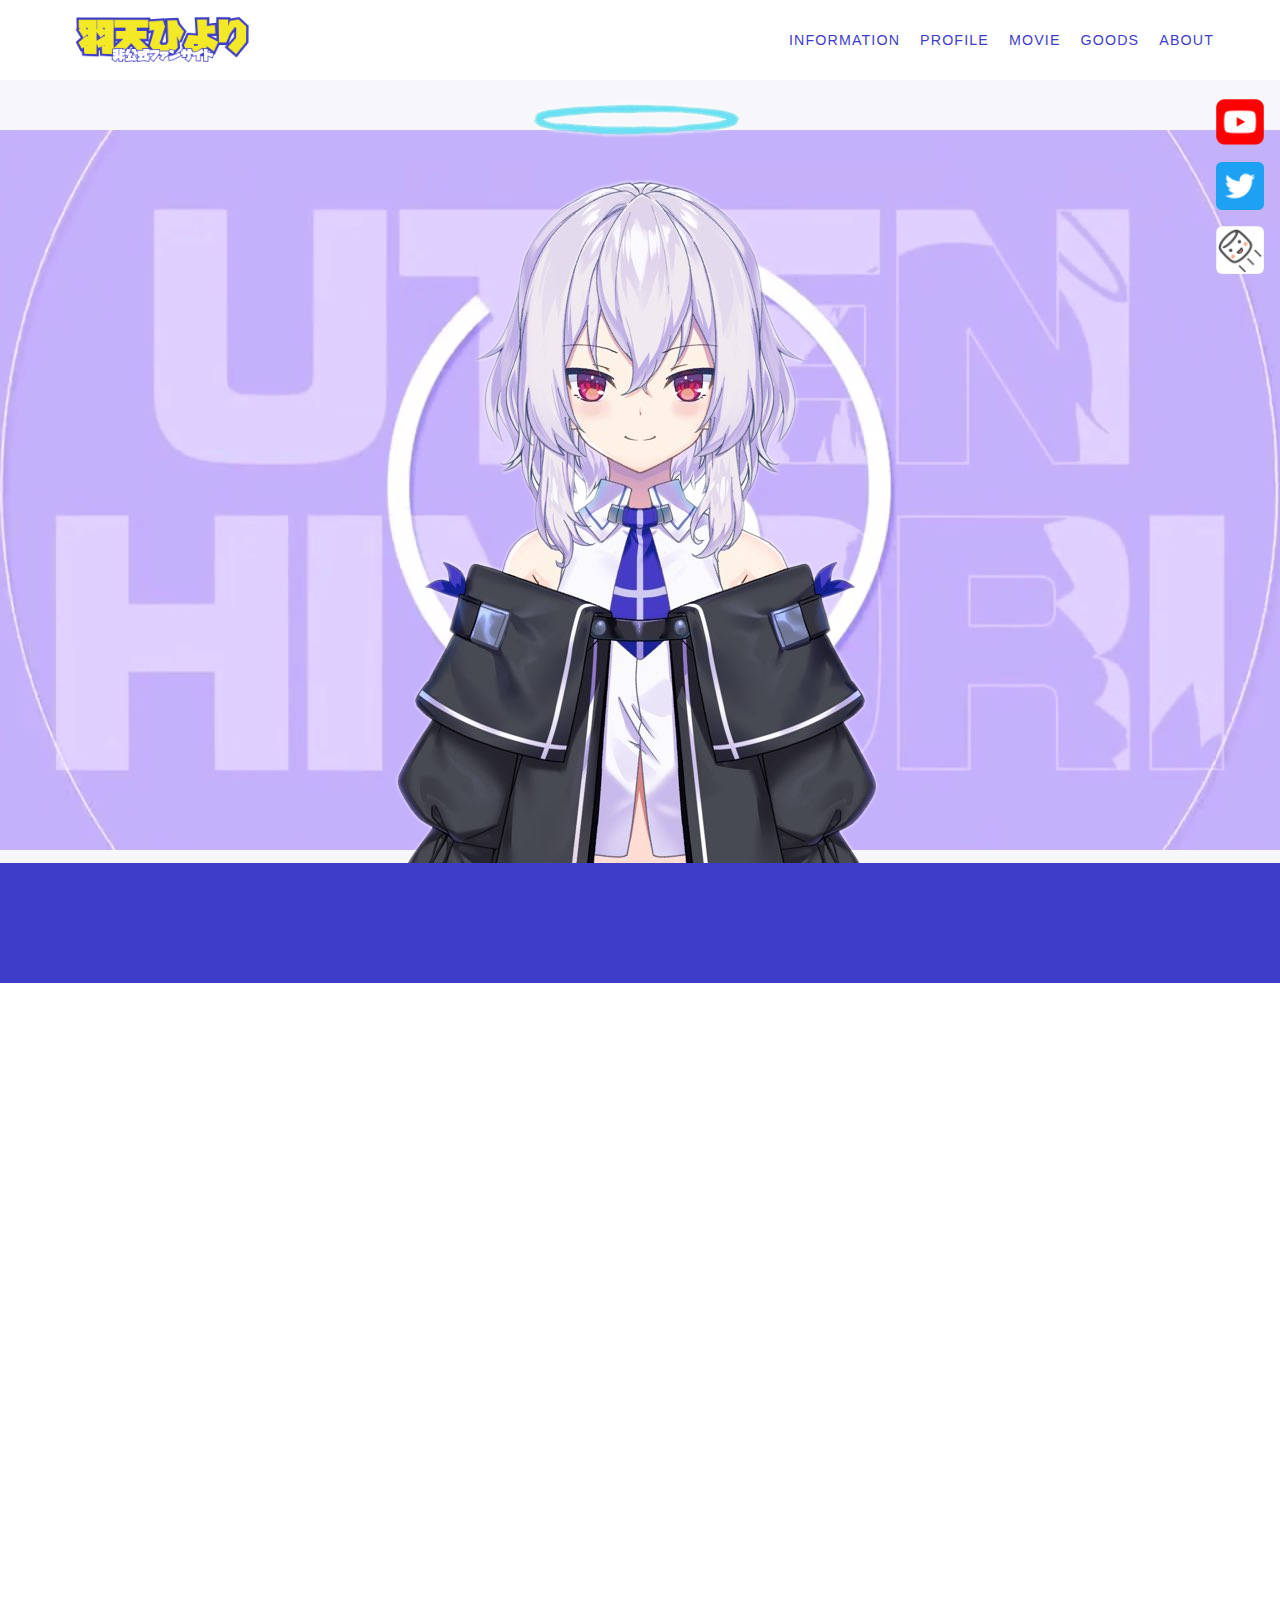
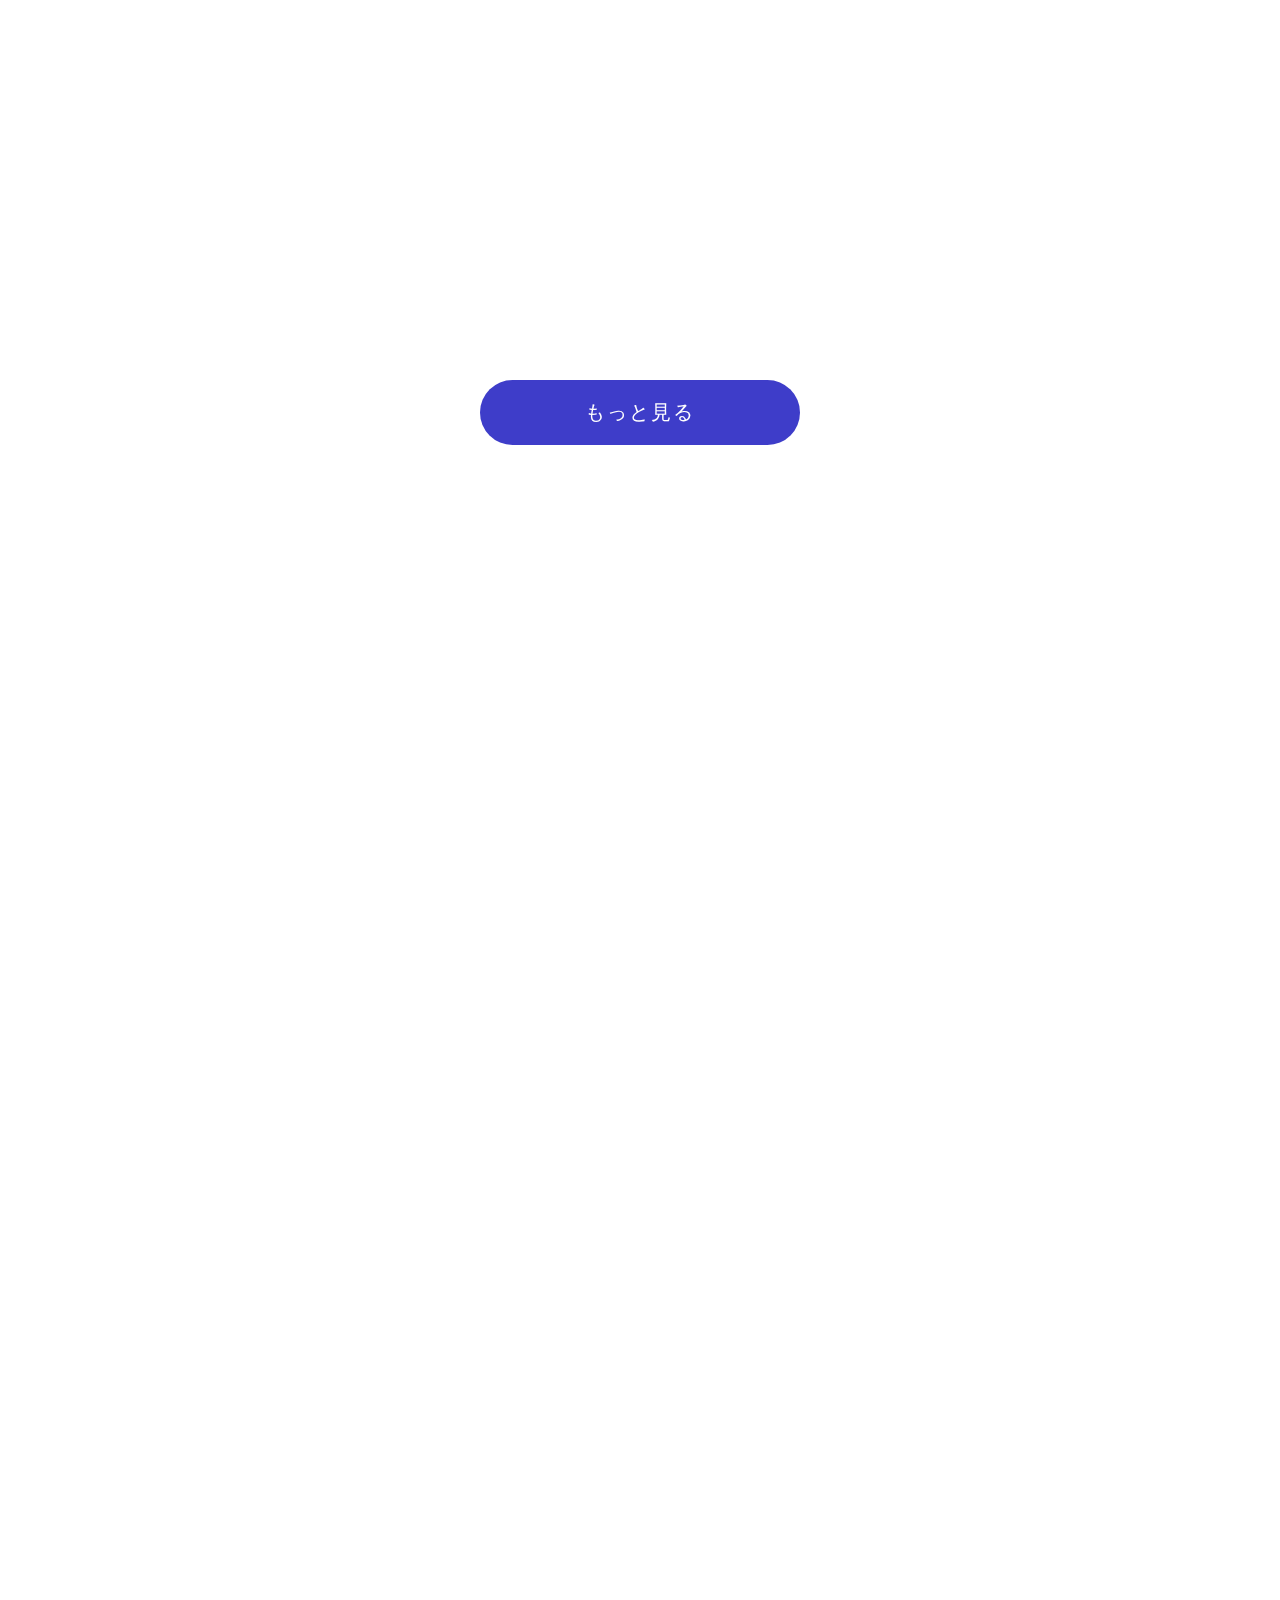
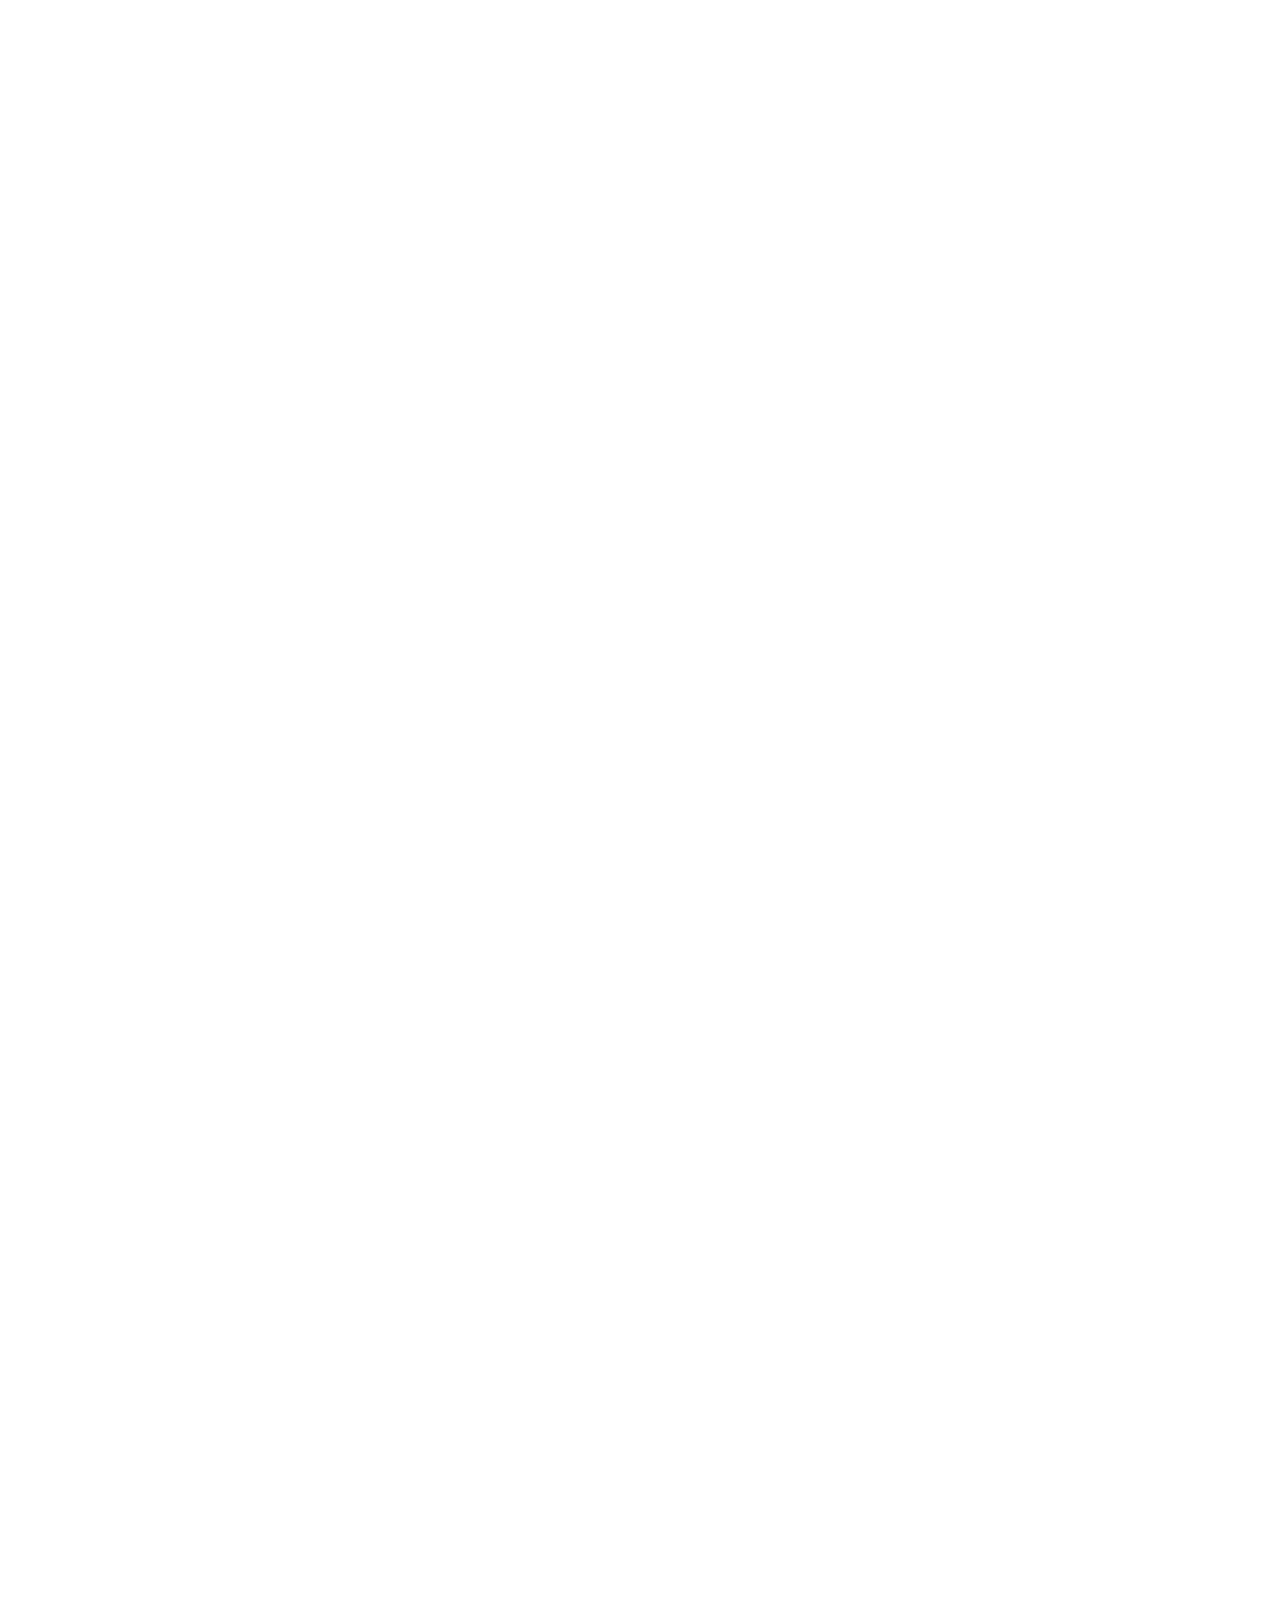
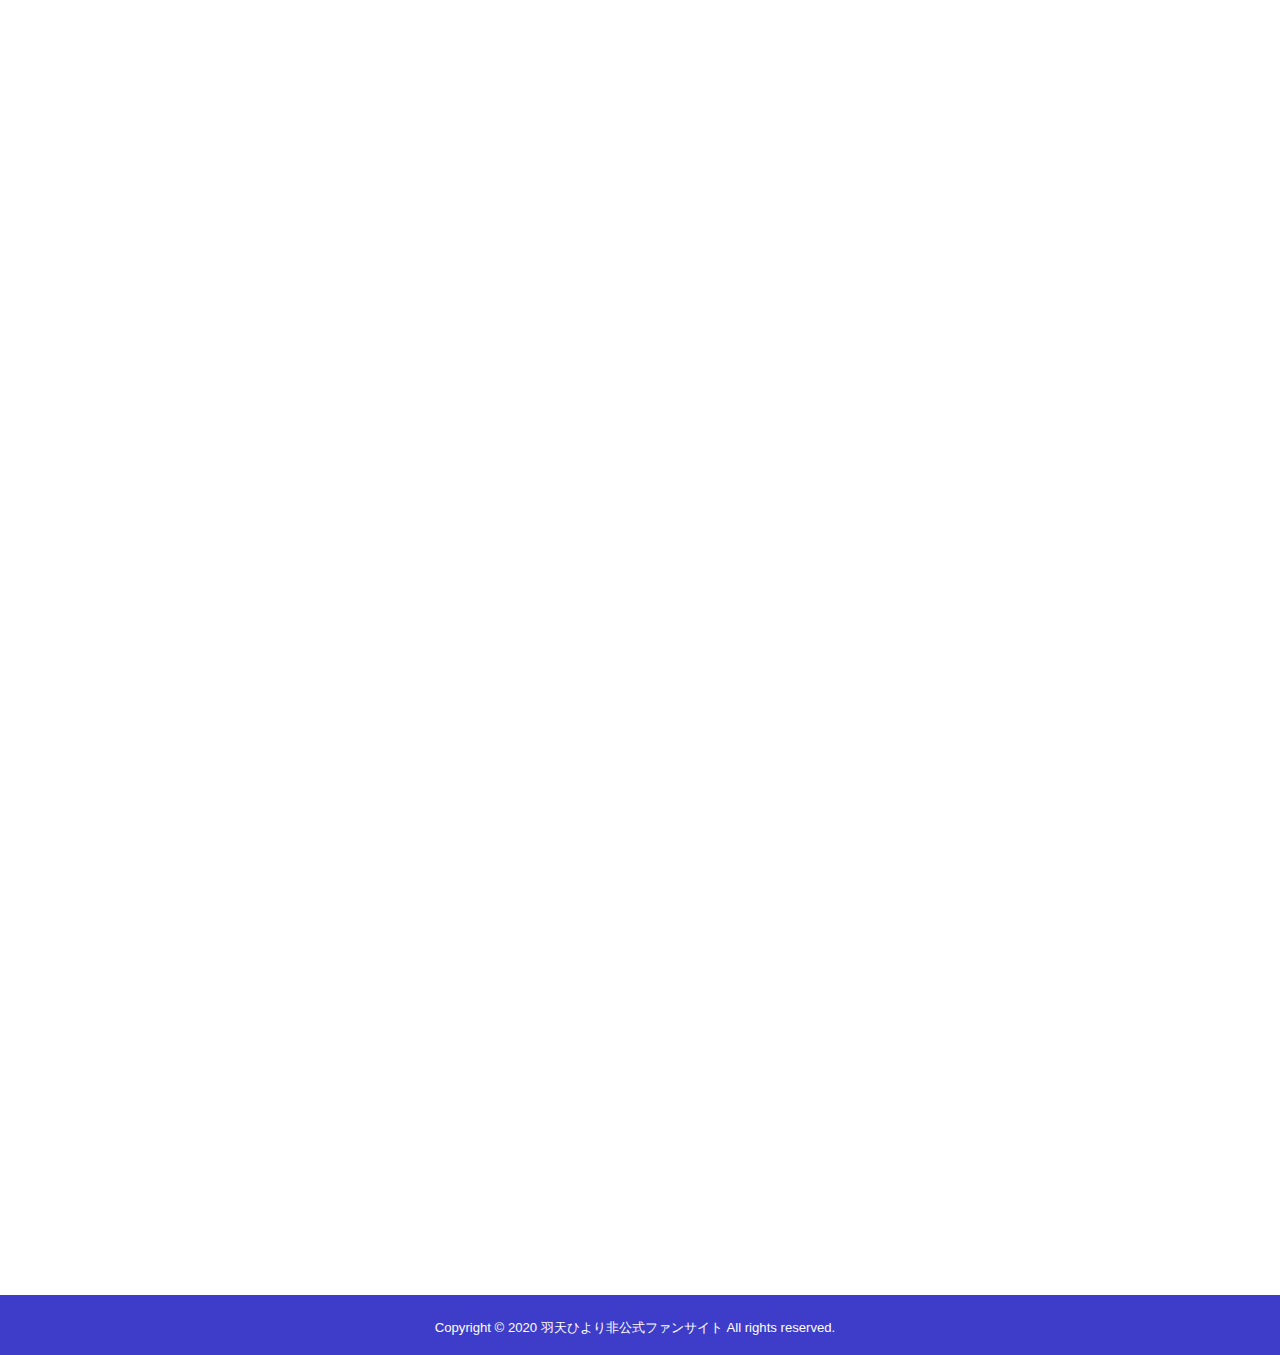
==== commit 76d13265: "アイコンの変更、Information更新" ====
--- a/index.html
+++ b/index.html
@@ -64,12 +64,13 @@
         </ul>
         <div class="official-btn">
           <a class="official-btn-item" href="https://www.youtube.com/channel/UC7b4GklPQO9ZnV7mqnJzN8g" target="_blank" rel="noopener">
-            <img class="official-btn-img pc" src="/assets/common/img/btn-youtube-pc.png" alt="YouTube">
-            <img class="official-btn-img sp" src="/assets/common/img/btn-youtube-sp.png" alt="YouTube">
+            <img class="official-btn-img" src="/assets/common/img/btn-youtube.png" alt="YouTube">
           </a>
           <a class="official-btn-item" href="https://twitter.com/UtenHiyori" target="_blank" rel="noopener">
-            <img class="official-btn-img pc" src="/assets/common/img/btn-twitter-pc.png" alt="Twitter">
-            <img class="official-btn-img sp" src="/assets/common/img/btn-twitter-sp.png" alt="Twitter">
+            <img class="official-btn-img" src="/assets/common/img/btn-twitter.png" alt="Twitter">
+          </a>
+          <a class="official-btn-item" href="https://marshmallow-qa.com/utenhiyori" target="_blank" rel="noopener">
+            <img class="official-btn-img" src="/assets/common/img/btn-marshmallow.png" alt="Marshmallow">
           </a>
         </div>
       </div>
@@ -103,6 +104,17 @@
         </h2>
         <ul class="info-list js-parallax is-slidein-top">
           <li class="info-item">
+            <a class="info-link" href="/information/2020/20201215_01.html">
+              <div class="info-img">
+                <img class="info-img-item" src="/assets/information/img/2020/20201215_01.jpg">
+              </div>
+              <div class="info-text-area">
+                <time class="info-date">2020.12.15</time>
+                <p class="info-text">チャンネル登録者数10,000人を達成しました！</p>
+              </div>
+            </a>
+          </li>
+          <li class="info-item">
             <a class="info-link" href="https://youtu.be/Rqxv9fhawRA" target="_blank" rel="noopener">
               <div class="info-img">
                 <img class="info-img-item" src="/assets/information/img/2020/20201209_01.jpg">
@@ -154,17 +166,6 @@
               <div class="info-text-area">
                 <time class="info-date">2020.11.22</time>
                 <p class="info-text">2020年11月のFANBOX特典追加</p>
-              </div>
-            </a>
-          </li>
-          <li class="info-item">
-            <a class="info-link" href="/information/2020/20201111_01.html">
-              <div class="info-img">
-                <img class="info-img-item" src="/assets/information/img/2020/20201111_01.jpg">
-              </div>
-              <div class="info-text-area">
-                <time class="info-date">2020.11.11</time>
-                <p class="info-text">配信中のお願い~Request for my stream~</p>
               </div>
             </a>
           </li>
--- a/assets/common/css/style.css
+++ b/assets/common/css/style.css
@@ -898,14 +898,14 @@
   .official-btn {
     display: block;
     position: fixed;
-    right: 0;
+    right: 16px;
     top: 98px;
     margin: auto;
   }
 }
 
 .official-btn-item {
-  margin: 0 3px;
+  margin: 0 8px;
 }
 
 @media only screen and (min-width:1200px) {
@@ -913,7 +913,7 @@
     -webkit-transition: opacity .4s cubic-bezier(.165, .84, .44, 1);
     transition: opacity .4s cubic-bezier(.165, .84, .44, 1);
     display: block;
-    margin: 0 0 10px;
+    margin: 0 0 16px;
   }
   .official-btn-item:hover {
     opacity: .7;
@@ -921,35 +921,15 @@
 }
 
 .official-btn-img {
-  height: 22px;
+  height: 48px;
   width: auto;
 }
 
 @media only screen and (min-width:1200px) {
   .official-btn-img {
     height: auto;
-    width: 32px;
+    width: 48px;
     vertical-align: bottom;
-  }
-}
-
-.official-btn-img.sp {
-  display: block;
-}
-
-@media only screen and (min-width:1200px) {
-  .official-btn-img.sp {
-    display: none;
-  }
-}
-
-.official-btn-img.pc {
-  display: none;
-}
-
-@media only screen and (min-width:1200px) {
-  .official-btn-img.pc {
-    display: block;
   }
 }
 
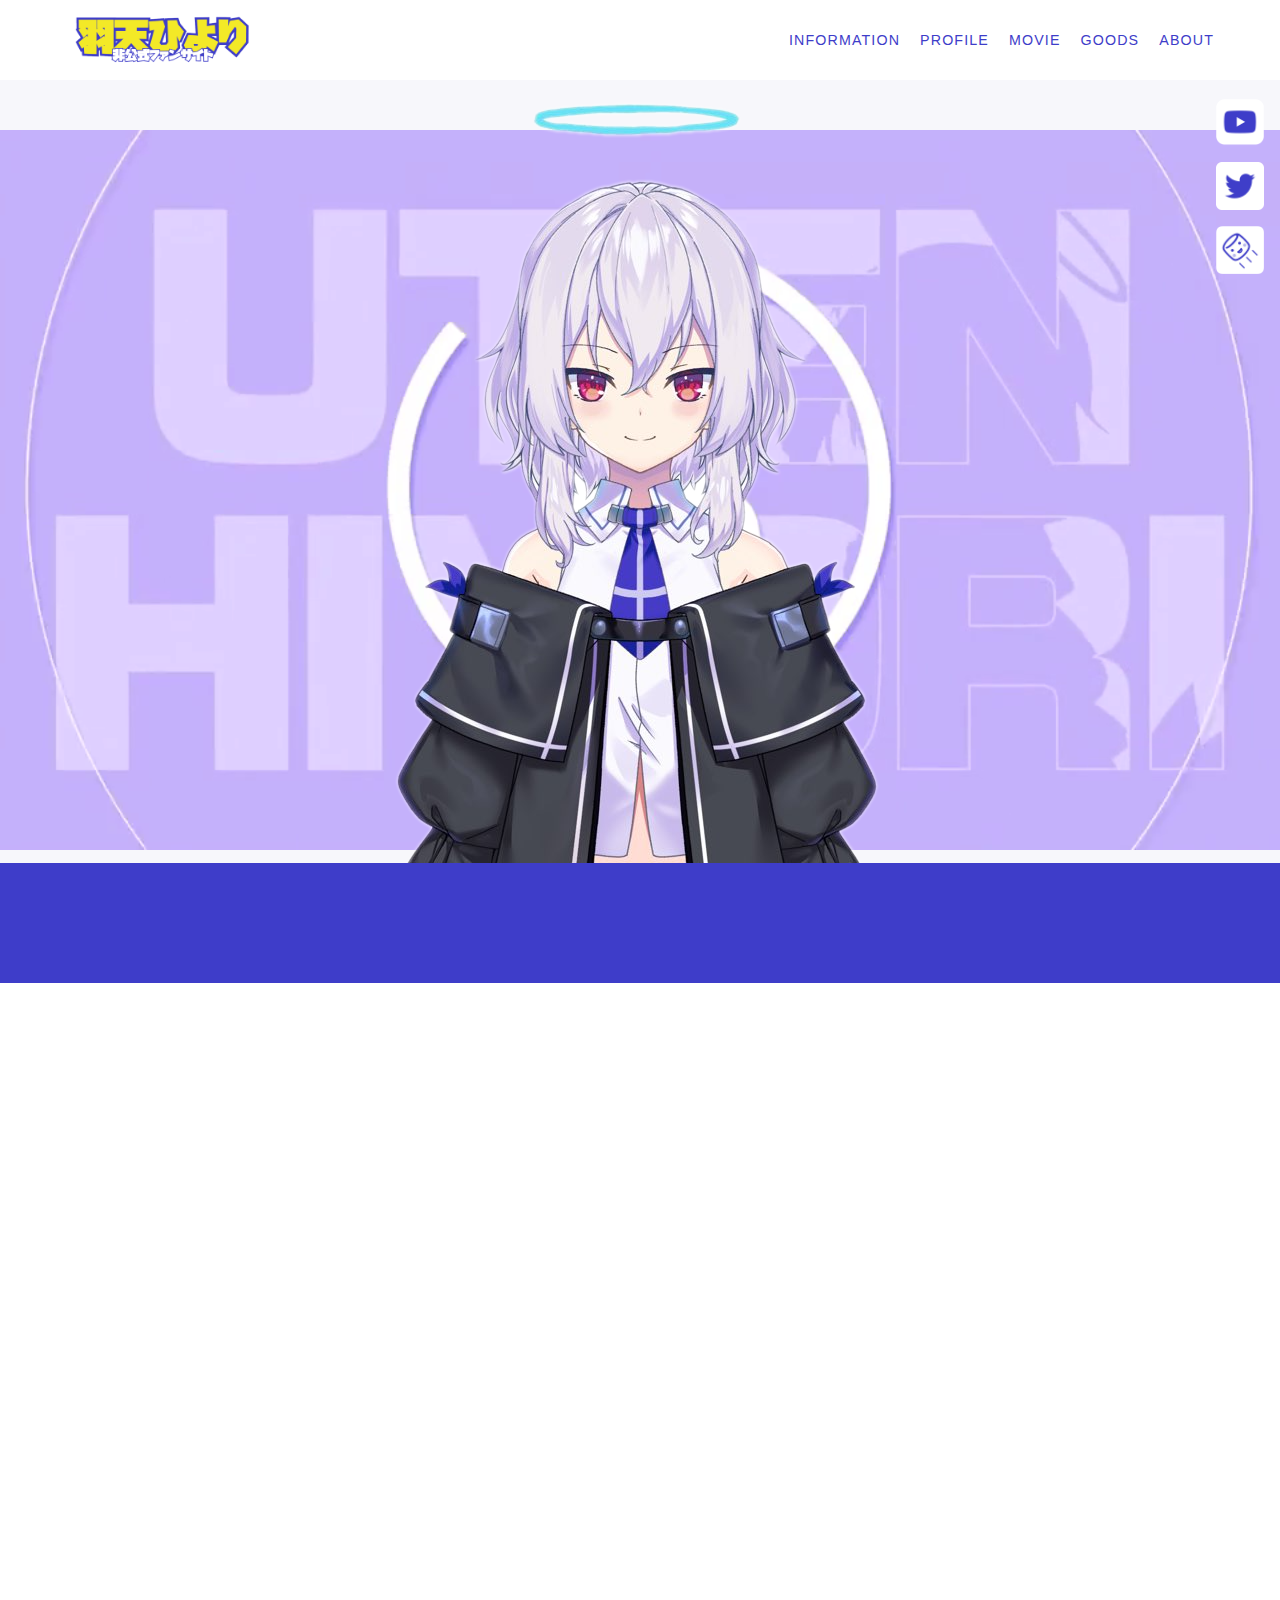
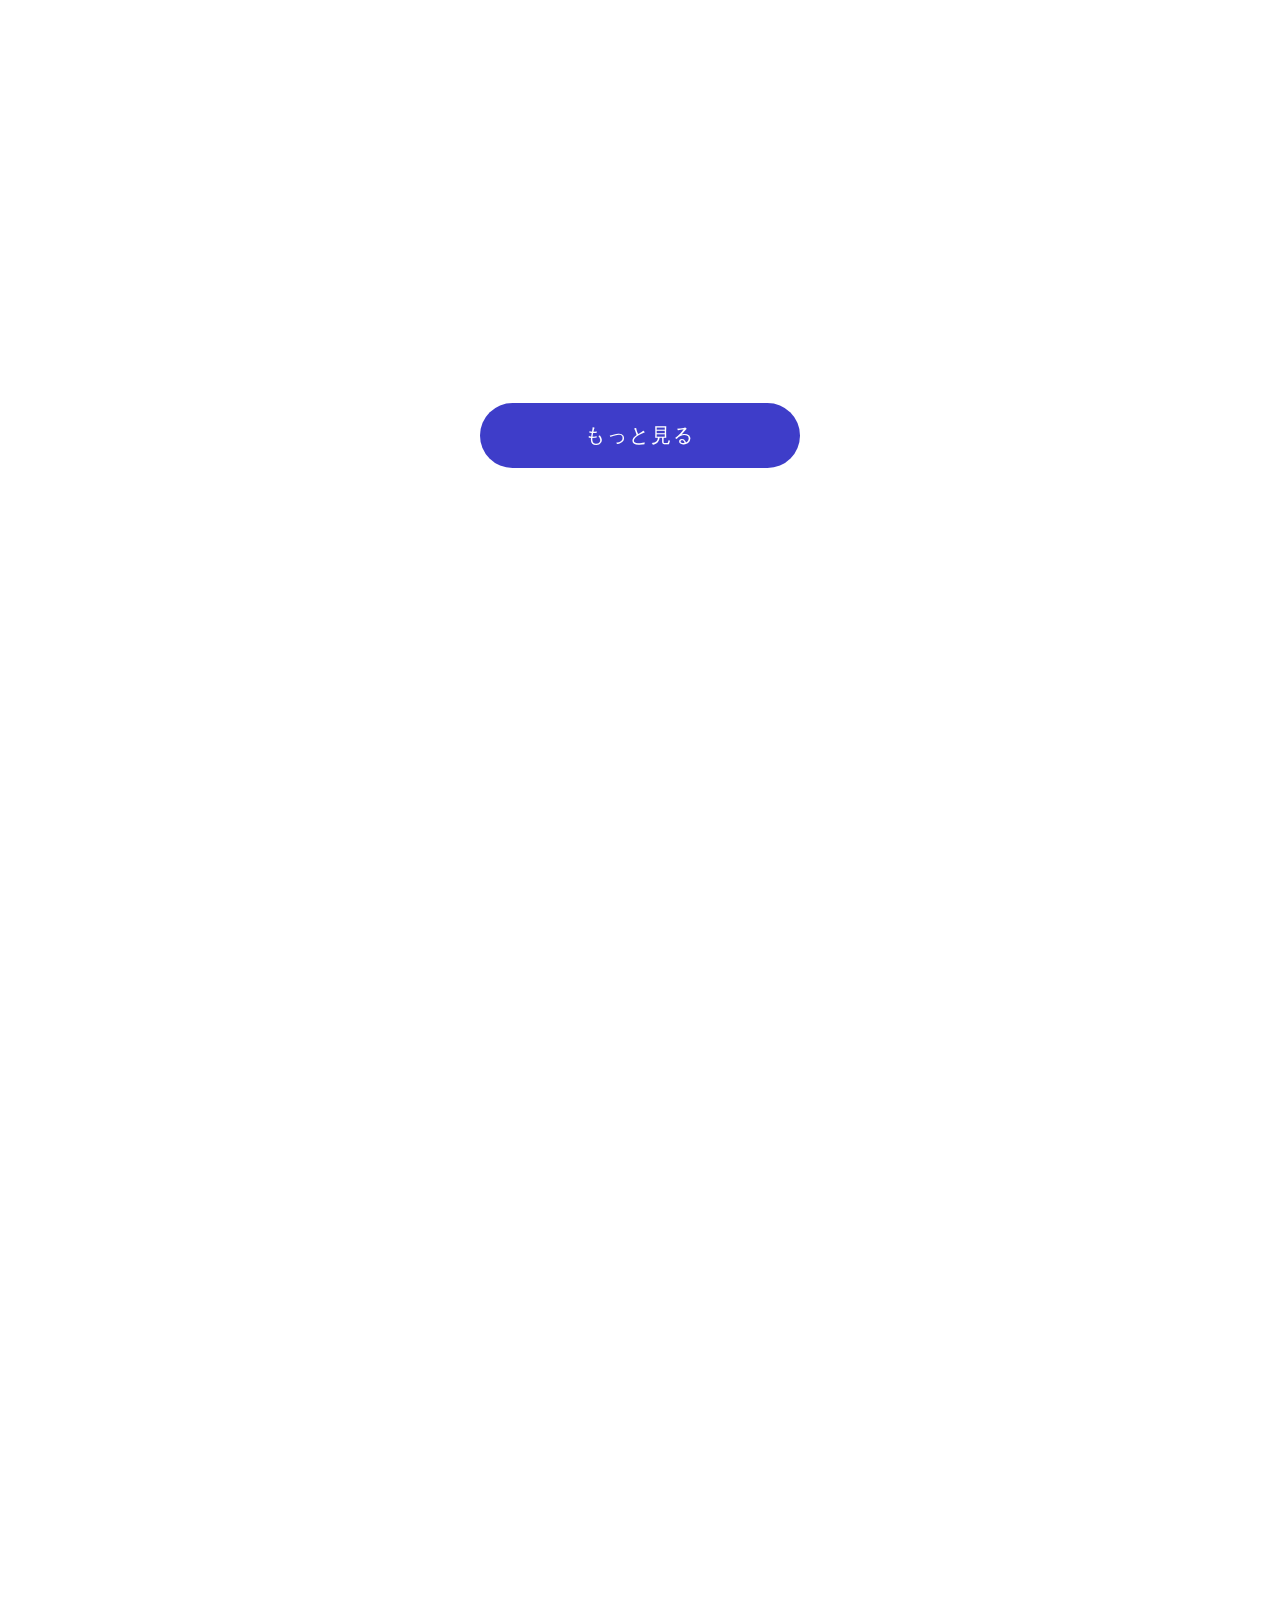
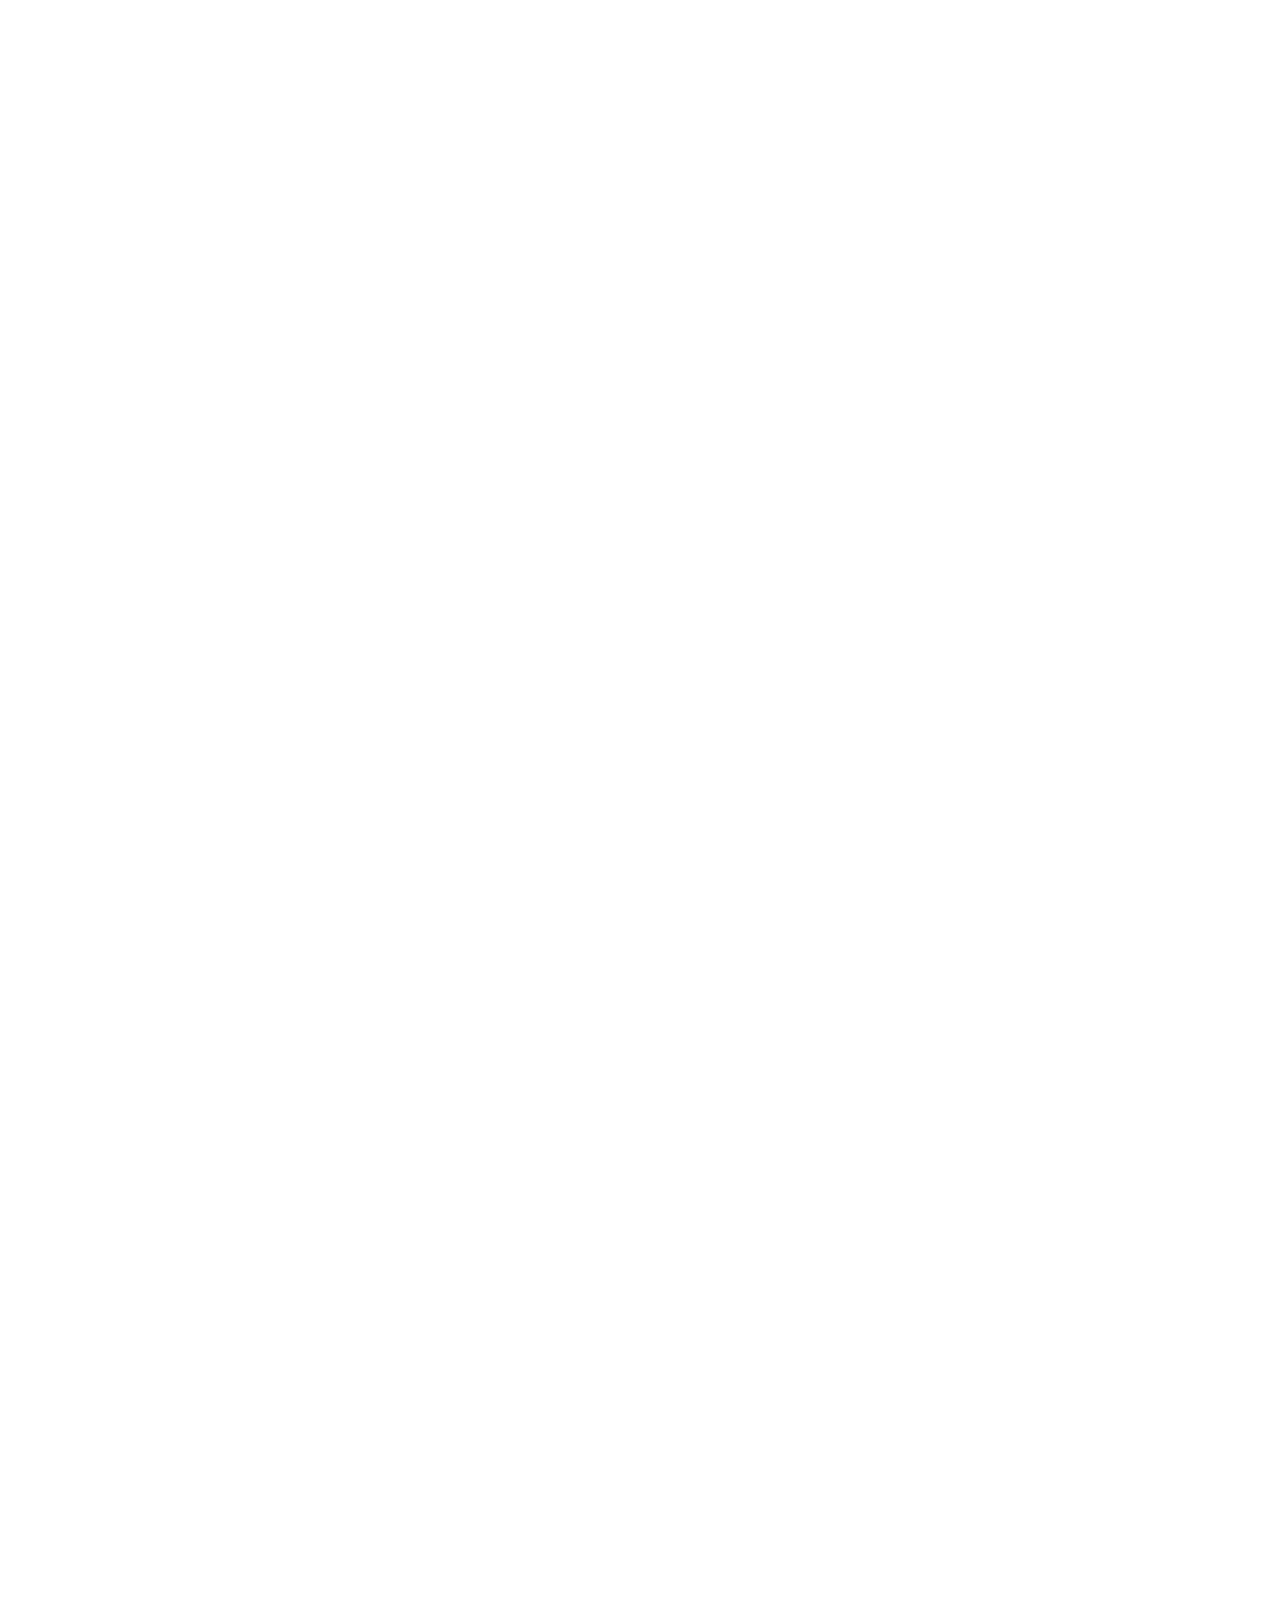
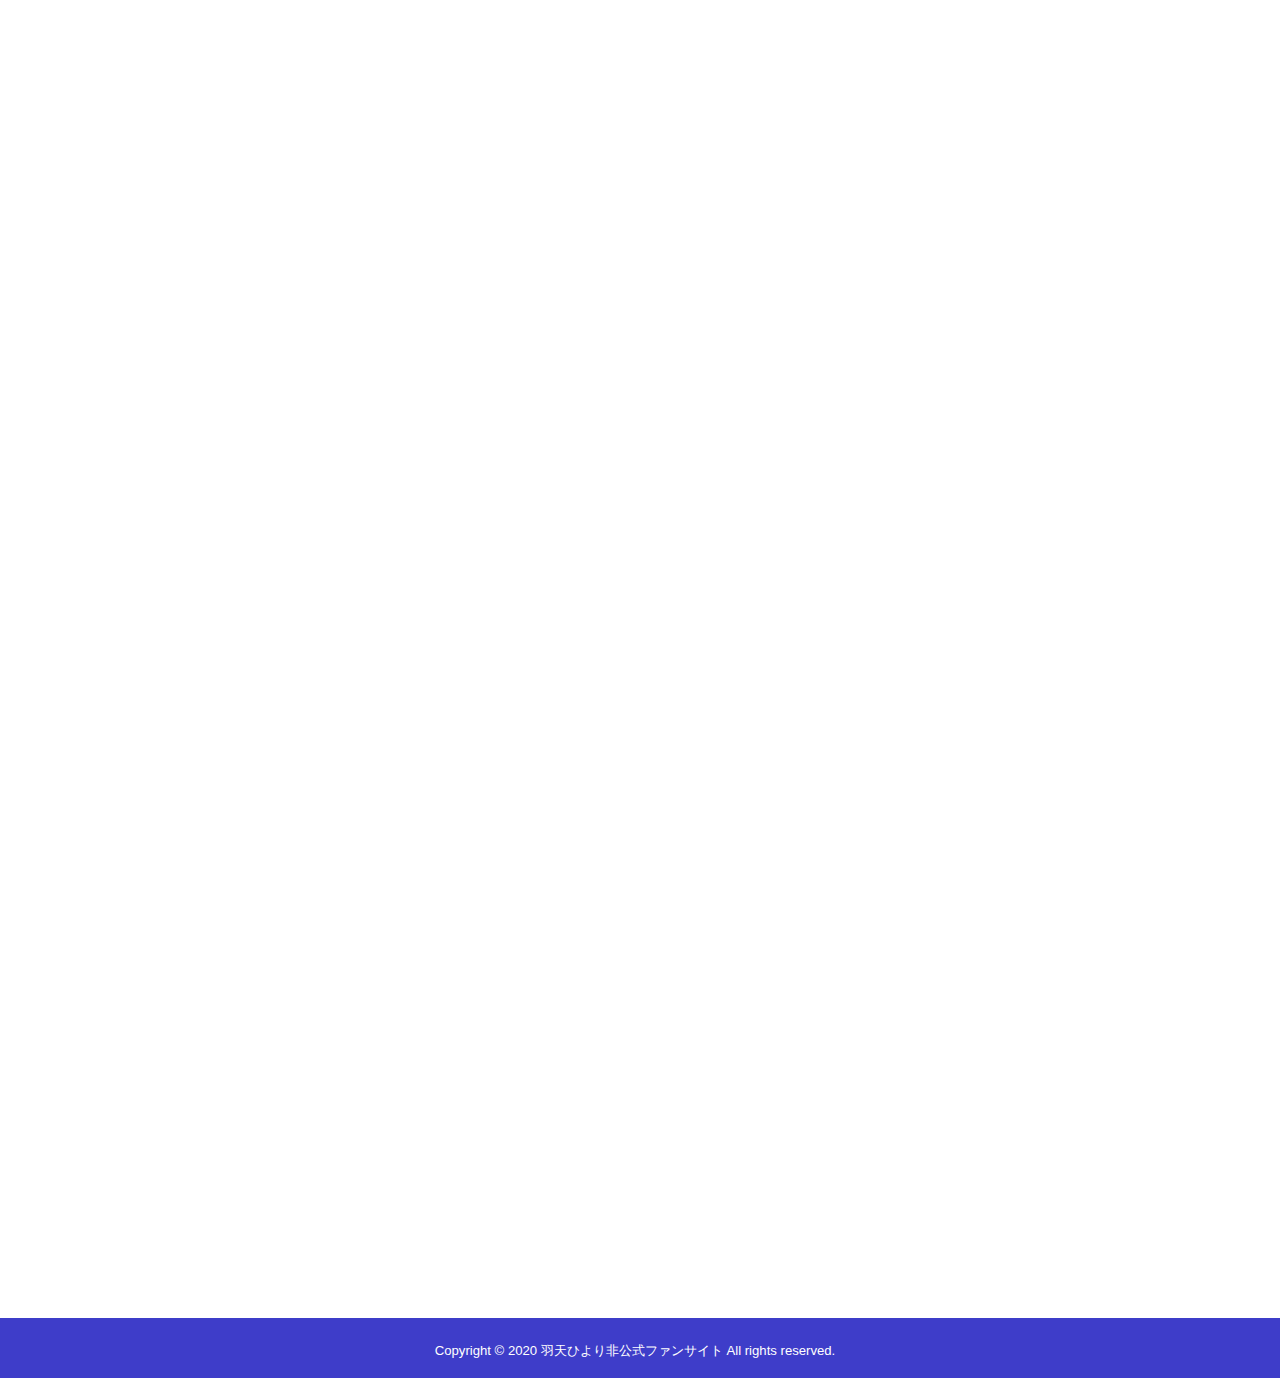
==== commit 486a3b8c: "Information、Goods更新" ====
--- a/index.html
+++ b/index.html
@@ -104,6 +104,39 @@
         </h2>
         <ul class="info-list js-parallax is-slidein-top">
           <li class="info-item">
+            <a class="info-link" href="https://youtu.be/-lHT7jrOOxA" target="_blank" rel="noopener">
+              <div class="info-img">
+                <img class="info-img-item" src="/assets/information/img/2021/20210101_02.jpg">
+              </div>
+              <div class="info-text-area">
+                <time class="info-date">2021.01.01</time>
+                <p class="info-text">【Free chat雑談】あけましておめでとうございます【Vtuber羽天ひより】</p>
+              </div>
+            </a>
+          </li>
+          <li class="info-item">
+            <a class="info-link" href="https://utenhiyori.booth.pm/" target="_blank" rel="noopener">
+              <div class="info-img">
+                <img class="info-img-item" src="/assets/information/img/2021/20210101_01.jpg">
+              </div>
+              <div class="info-text-area">
+                <time class="info-date">2021.01.01</time>
+                <p class="info-text">【BOOTH】お正月限定グッズとレギュラーSDキャラグッズが発売されました！</p>
+              </div>
+            </a>
+          </li>
+          <li class="info-item">
+            <a class="info-link" href="https://youtu.be/WylCf64lb7M" target="_blank" rel="noopener">
+              <div class="info-img">
+                <img class="info-img-item" src="/assets/information/img/2020/20201224_01.jpg">
+              </div>
+              <div class="info-text-area">
+                <time class="info-date">2020.12.24</time>
+                <p class="info-text">ファミリーコラボでIKZ!IKZ!!【#Nyorifam / Moona / 月波ナト / 羽天ひより / 天羽めいこ /Minecraft】</p>
+              </div>
+            </a>
+          </li>
+          <li class="info-item">
             <a class="info-link" href="/information/2020/20201215_01.html">
               <div class="info-img">
                 <img class="info-img-item" src="/assets/information/img/2020/20201215_01.jpg">
@@ -133,39 +166,6 @@
               <div class="info-text-area">
                 <time class="info-date">2020.12.03</time>
                 <p class="info-text">【突撃】マインクラフト～Minecraft～【ムーナおねえちゃん＆ナトおねえちゃん】</p>
-              </div>
-            </a>
-          </li>
-          <li class="info-item">
-            <a class="info-link" href="https://utenhiyori.booth.pm/" target="_blank" rel="noopener">
-              <div class="info-img">
-                <img class="info-img-item" src="/assets/information/img/2020/20201203_01.jpg">
-              </div>
-              <div class="info-text-area">
-                <time class="info-date">2020.12.03</time>
-                <p class="info-text">【BOOTH】クリスマス限定グッズが出ました！</p>
-              </div>
-            </a>
-          </li>
-          <li class="info-item">
-            <a class="info-link" href="https://youtu.be/pz7FOALnW3U" target="_blank" rel="noopener">
-              <div class="info-img">
-                <img class="info-img-item" src="/assets/information/img/2020/20201128_01.jpg">
-              </div>
-              <div class="info-text-area">
-                <time class="info-date">2020.11.28</time>
-                <p class="info-text">【104曲耐久】歌枠with酒【新人Vtuber】</p>
-              </div>
-            </a>
-          </li>
-          <li class="info-item">
-            <a class="info-link" href="/information/2020/20201122_01.html">
-              <div class="info-img">
-                <img class="info-img-item" src="/assets/information/img/2020/20201122_01.jpg">
-              </div>
-              <div class="info-text-area">
-                <time class="info-date">2020.11.22</time>
-                <p class="info-text">2020年11月のFANBOX特典追加</p>
               </div>
             </a>
           </li>
@@ -314,14 +314,14 @@
               <p class="top-goods-text">¥ 540</p>
             </a>
           </li>
-            <li class="top-goods-item">
-              <a class="top-goods-link" href="https://utenhiyori.booth.pm/items/2497200" target="_blank" rel="noopener">
-                <div class="top-goods-img">
-                  <img class="top-goods-img-item" src="https://s2.booth.pm/b6d90e0c-4024-4b97-adb7-67b1688fc69e/i/2497200/af54f0db-6491-4708-87a8-810149e99a7d_base_resized.jpg" alt="">
-                </div>
-                <p class="top-goods-text">羽天ひよりロゴステッカー（ホワイト）</p>
-                <p class="top-goods-text">ステッカー - 100 x 100 (mm)</p>
-                <p class="top-goods-text">¥ 500</p>
+          <li class="top-goods-item">
+            <a class="top-goods-link" href="https://utenhiyori.booth.pm/items/2636569" target="_blank" rel="noopener">
+              <div class="top-goods-img">
+                <img class="top-goods-img-item" src="https://s2.booth.pm/b6d90e0c-4024-4b97-adb7-67b1688fc69e/i/2636569/15c89b63-f944-4690-a224-19fef40f369c_base_resized.jpg" alt="">
+              </div>
+              <p class="top-goods-text">羽天ひより公式SDアクリルキーホルダー１</p>
+              <p class="top-goods-text">アクリルキーホルダー - 100 x 100 (mm)</p>
+              <p class="top-goods-text">¥ 1,900</p>
             </a>
           </li>
         </ul>
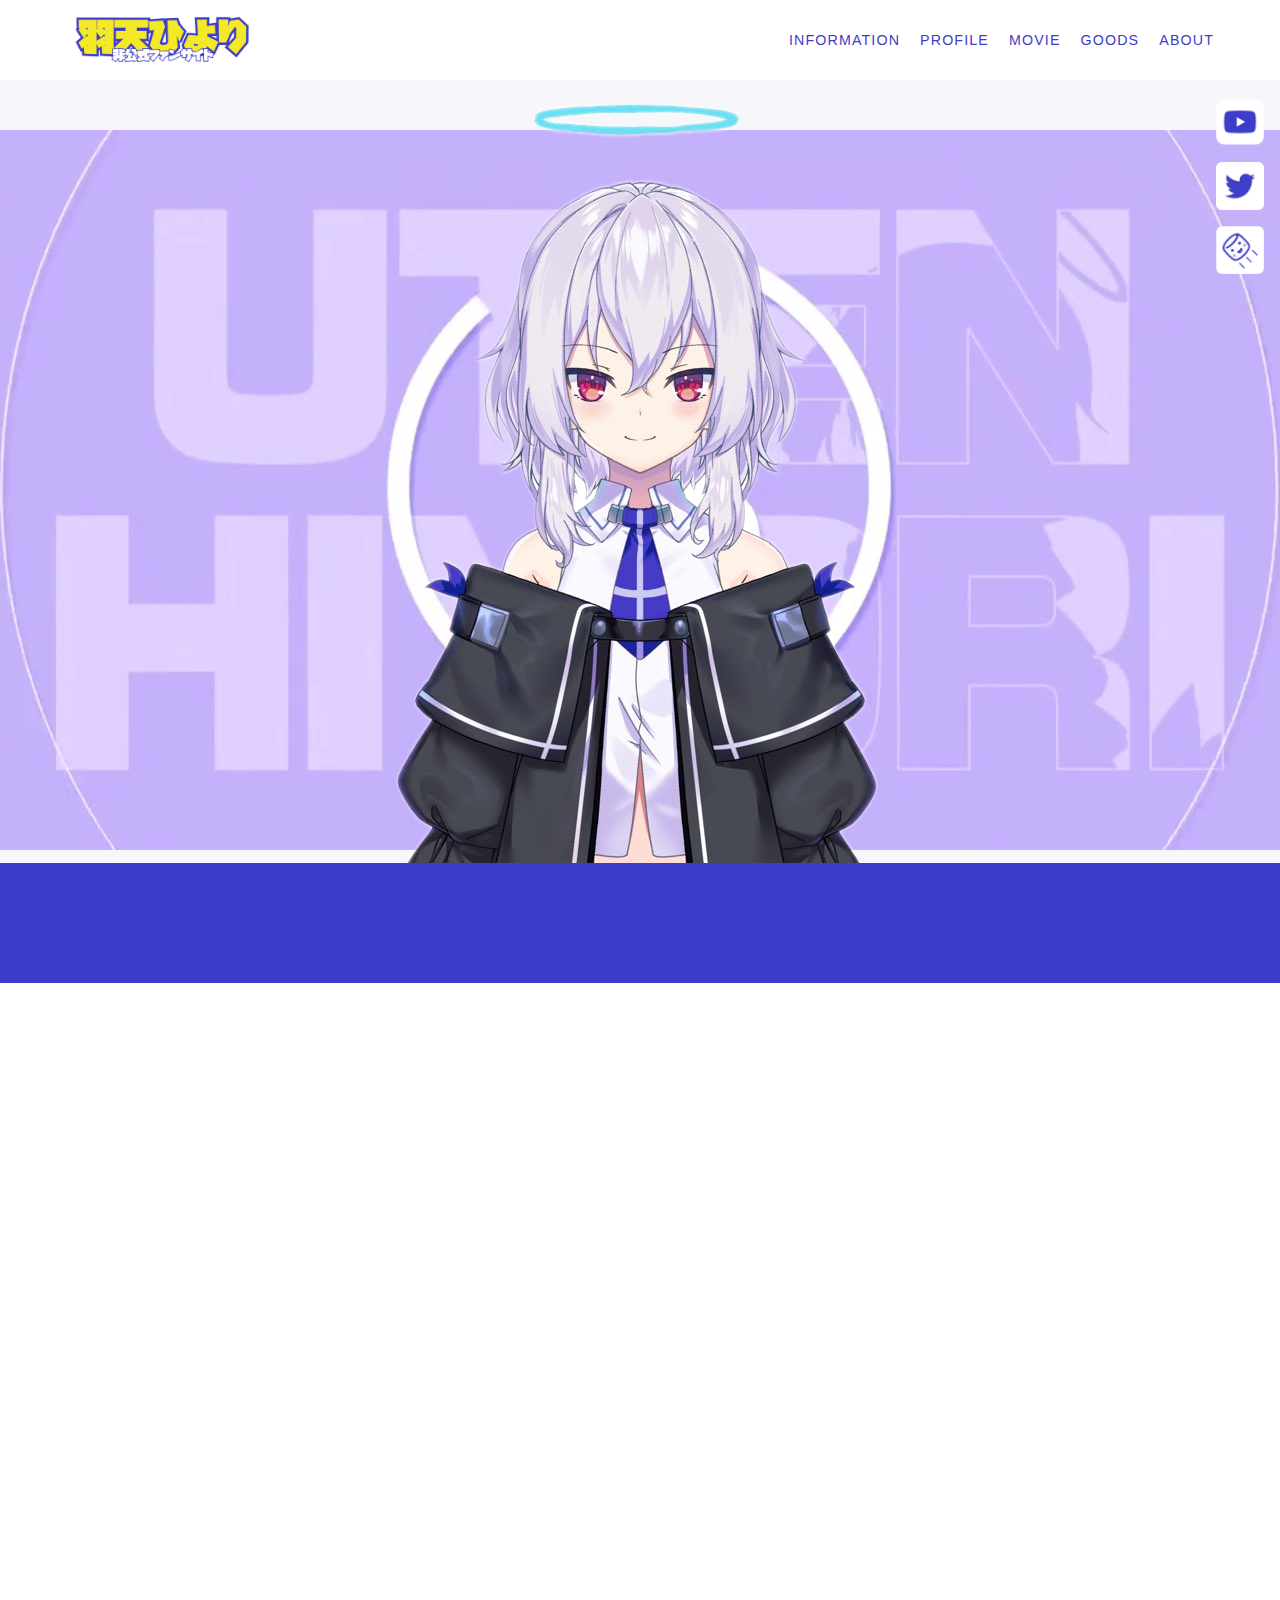
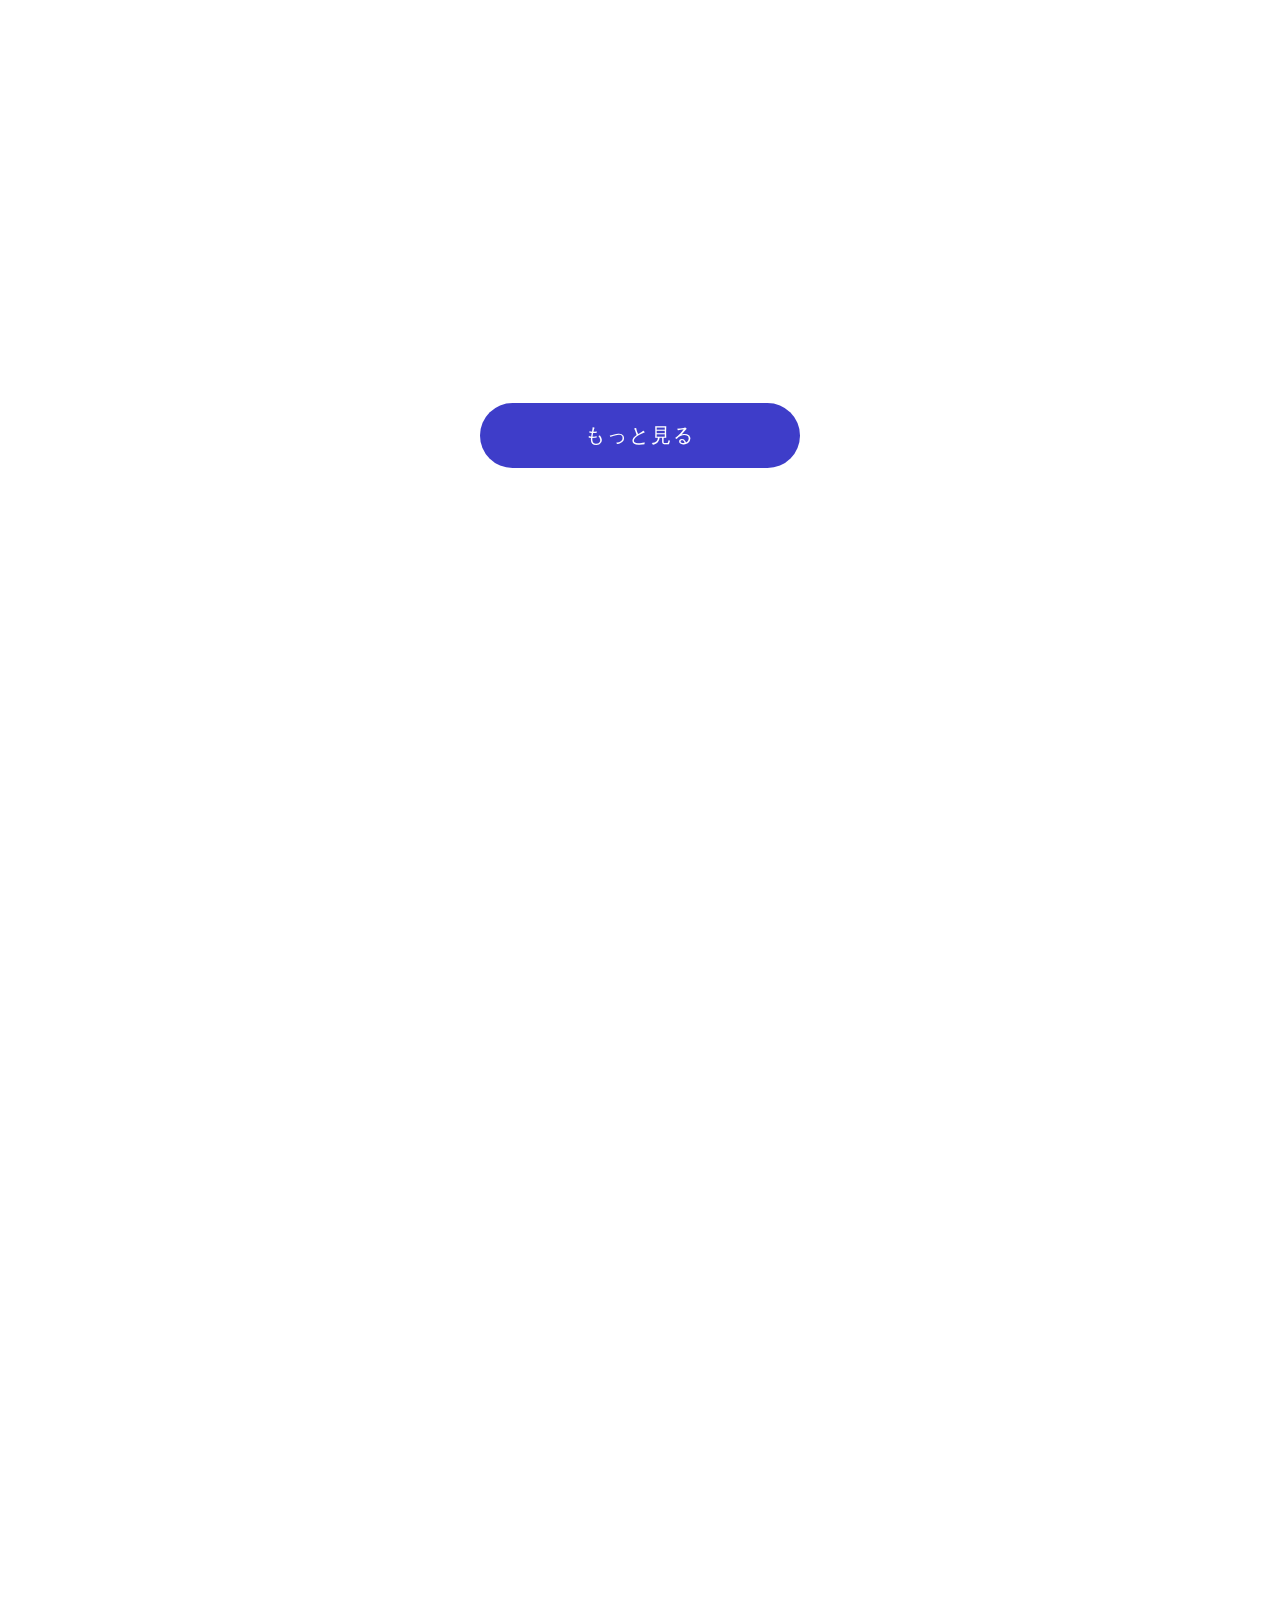
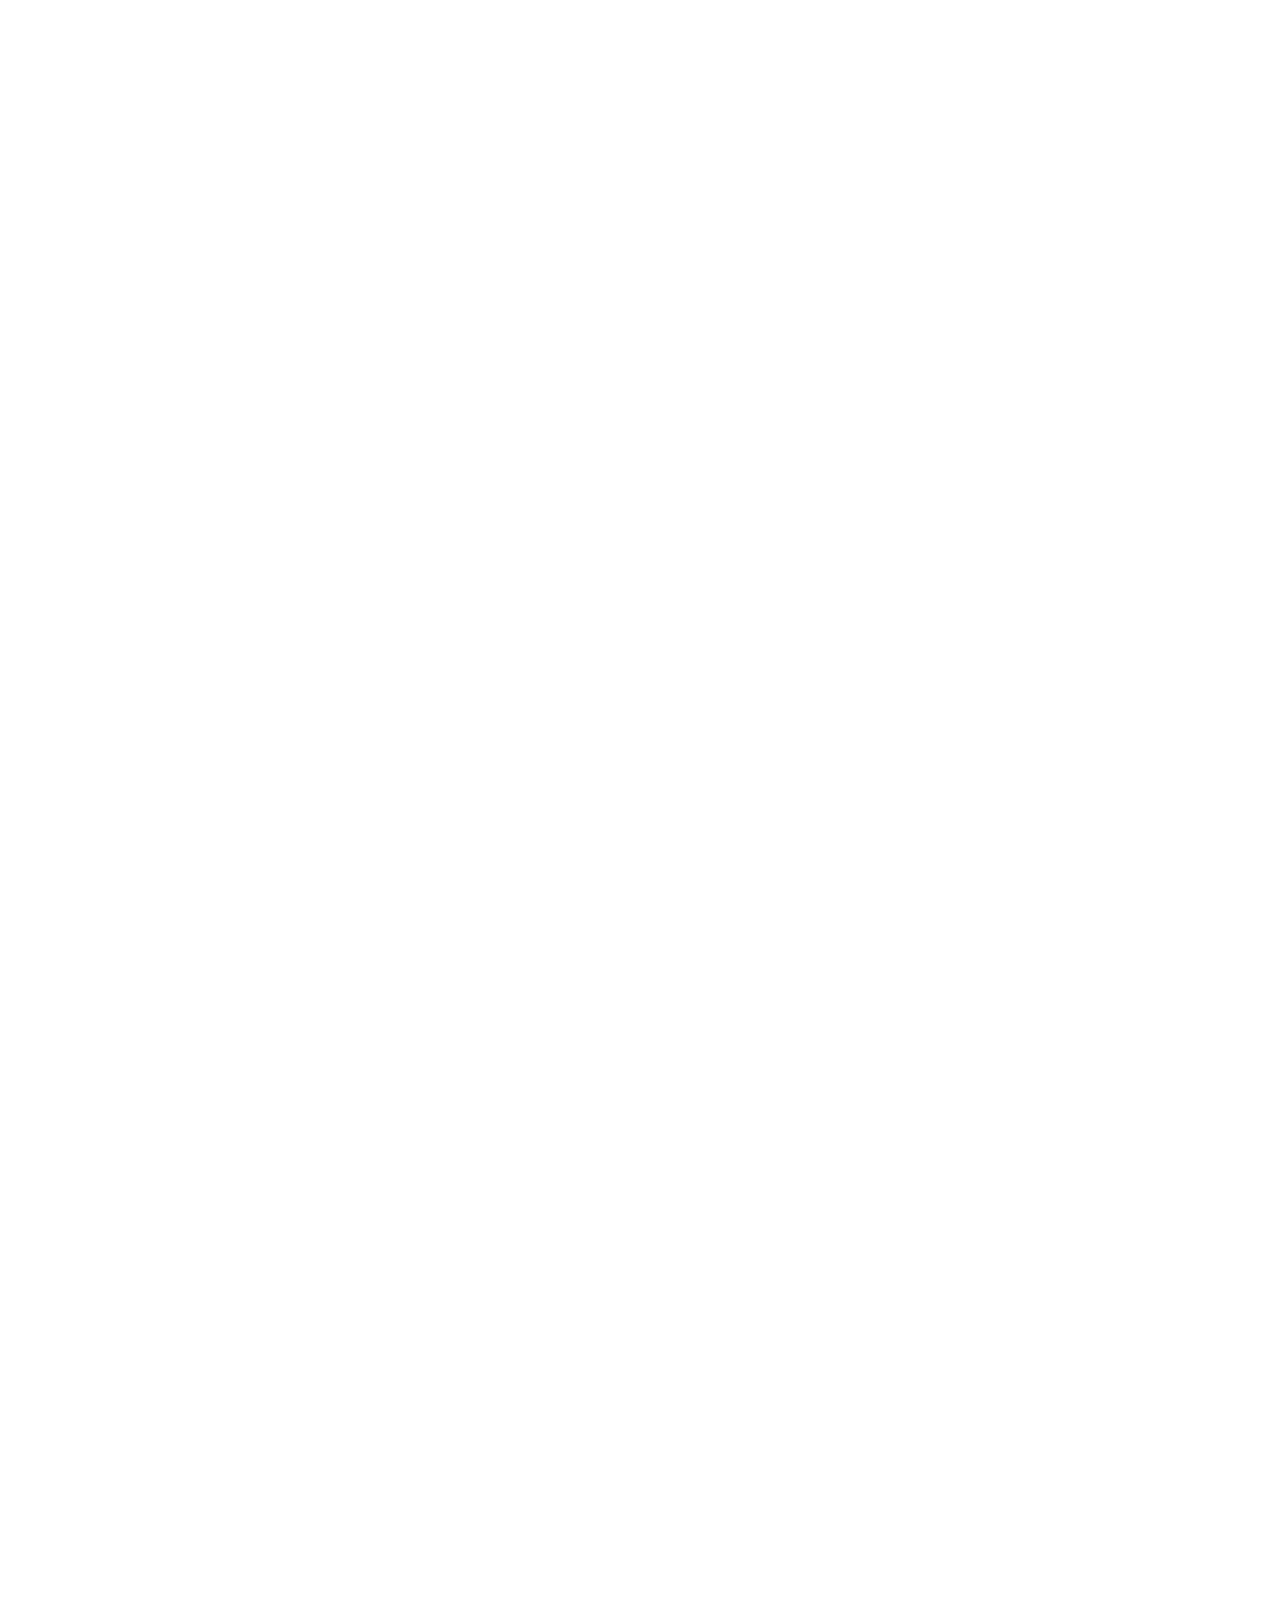
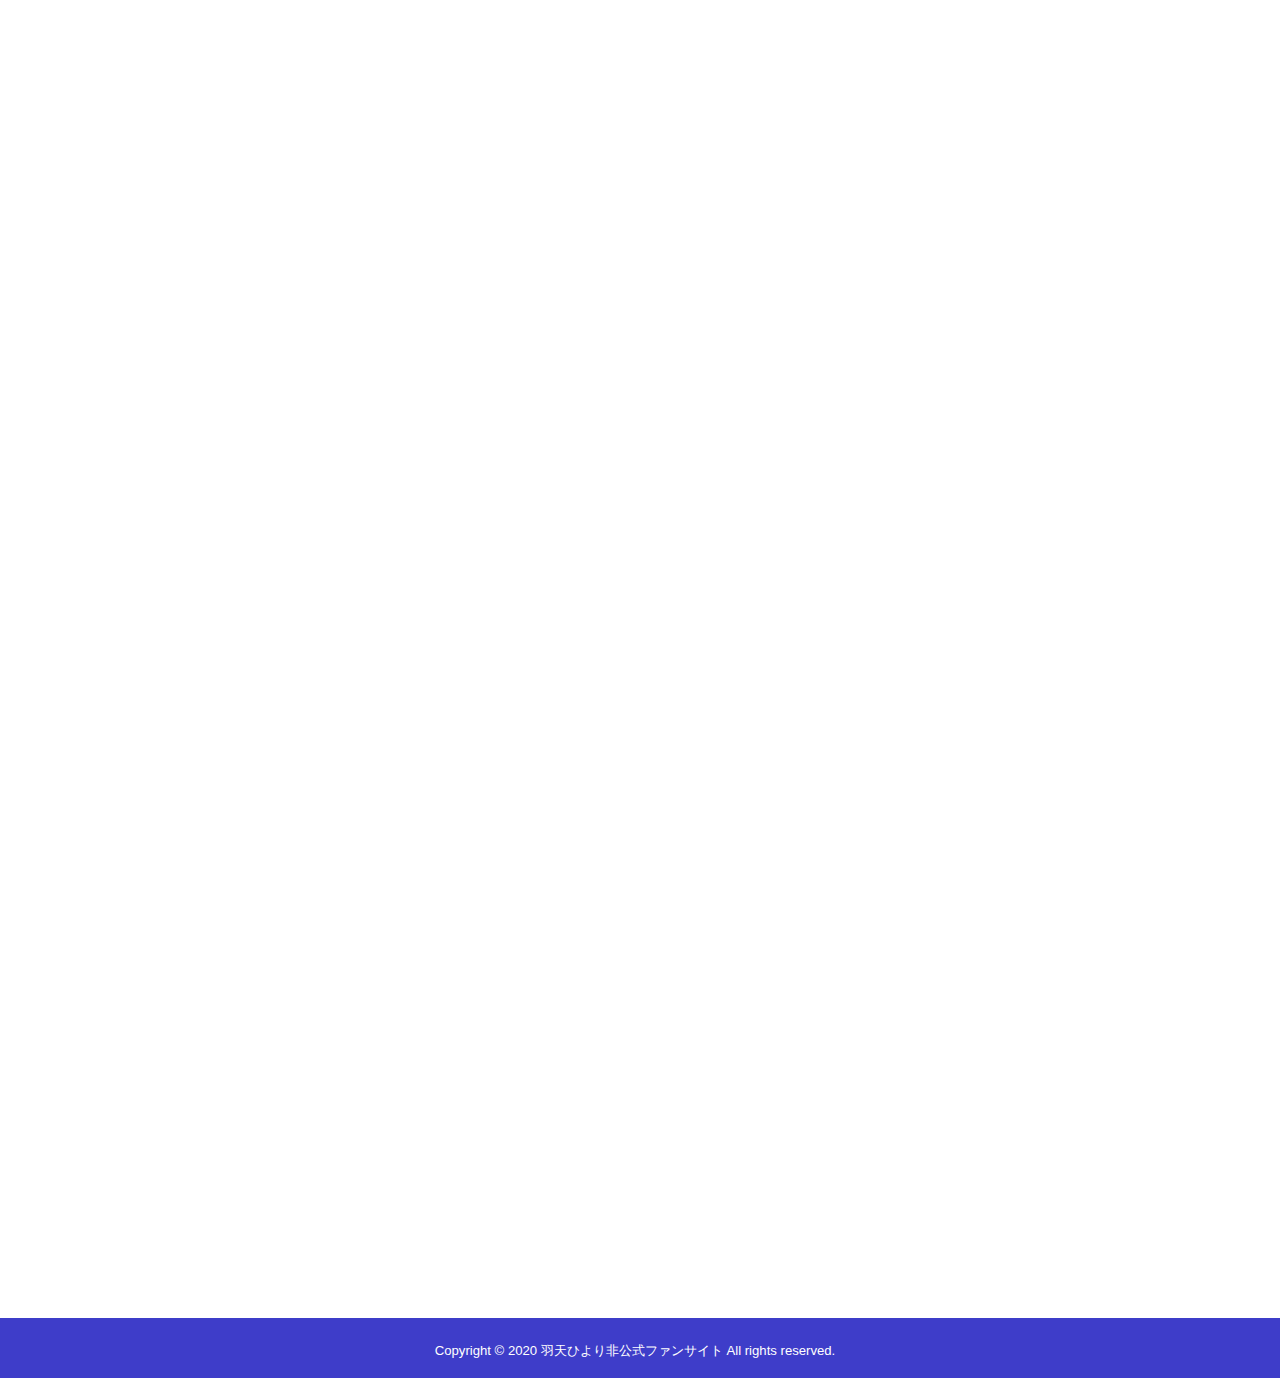
==== commit 88cf7692: "Information更新" ====
--- a/index.html
+++ b/index.html
@@ -104,6 +104,28 @@
         </h2>
         <ul class="info-list js-parallax is-slidein-top">
           <li class="info-item">
+            <a class="info-link" href="https://youtu.be/4-kAFU6BbEI" target="_blank" rel="noopener">
+              <div class="info-img">
+                <img class="info-img-item" src="/assets/information/img/2021/20210123_01.jpg">
+              </div>
+              <div class="info-text-area">
+                <time class="info-date">2021.01.23</time>
+                <p class="info-text">【コラボcollab】Among Us~8人で宇宙人狼~【Vtuber羽天ひよりPOV】</p>
+              </div>
+            </a>
+          </li>
+          <li class="info-item">
+            <a class="info-link" href="https://youtu.be/eoghFwj6Dlc" target="_blank" rel="noopener">
+              <div class="info-img">
+                <img class="info-img-item" src="/assets/information/img/2021/20210119_01.jpg">
+              </div>
+              <div class="info-text-area">
+                <time class="info-date">2021.01.19</time>
+                <p class="info-text">【半年記念】デビュー半年記念日！！【Vtuber羽天ひより】</p>
+              </div>
+            </a>
+          </li>
+          <li class="info-item">
             <a class="info-link" href="https://youtu.be/-lHT7jrOOxA" target="_blank" rel="noopener">
               <div class="info-img">
                 <img class="info-img-item" src="/assets/information/img/2021/20210101_02.jpg">
@@ -144,28 +166,6 @@
               <div class="info-text-area">
                 <time class="info-date">2020.12.15</time>
                 <p class="info-text">チャンネル登録者数10,000人を達成しました！</p>
-              </div>
-            </a>
-          </li>
-          <li class="info-item">
-            <a class="info-link" href="https://youtu.be/Rqxv9fhawRA" target="_blank" rel="noopener">
-              <div class="info-img">
-                <img class="info-img-item" src="/assets/information/img/2020/20201209_01.jpg">
-              </div>
-              <div class="info-text-area">
-                <time class="info-date">2020.12.09</time>
-                <p class="info-text">【オフコラボ】羽天ひより＆トニ【Vtuber】</p>
-              </div>
-            </a>
-          </li>
-          <li class="info-item">
-            <a class="info-link" href="https://youtu.be/XjzT2TRi32s" target="_blank" rel="noopener">
-              <div class="info-img">
-                <img class="info-img-item" src="/assets/information/img/2020/20201203_02.jpg">
-              </div>
-              <div class="info-text-area">
-                <time class="info-date">2020.12.03</time>
-                <p class="info-text">【突撃】マインクラフト～Minecraft～【ムーナおねえちゃん＆ナトおねえちゃん】</p>
               </div>
             </a>
           </li>
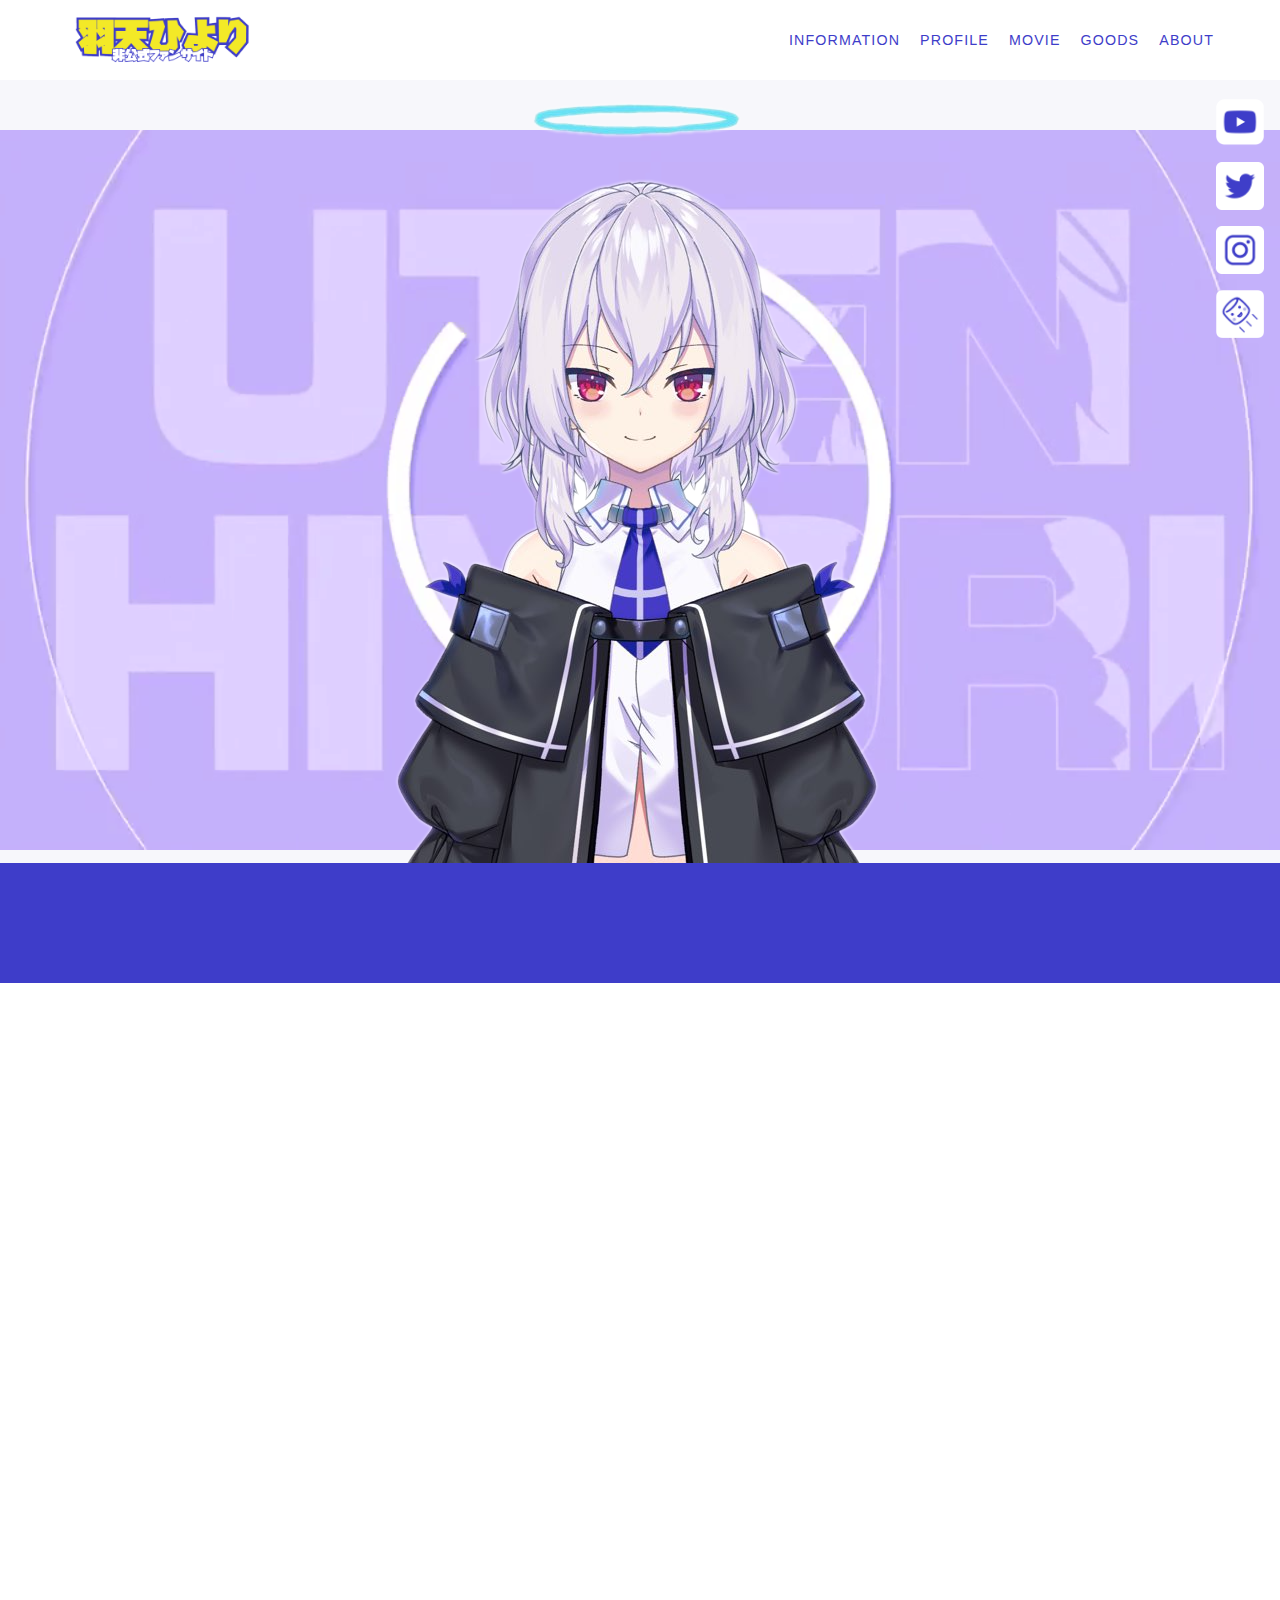
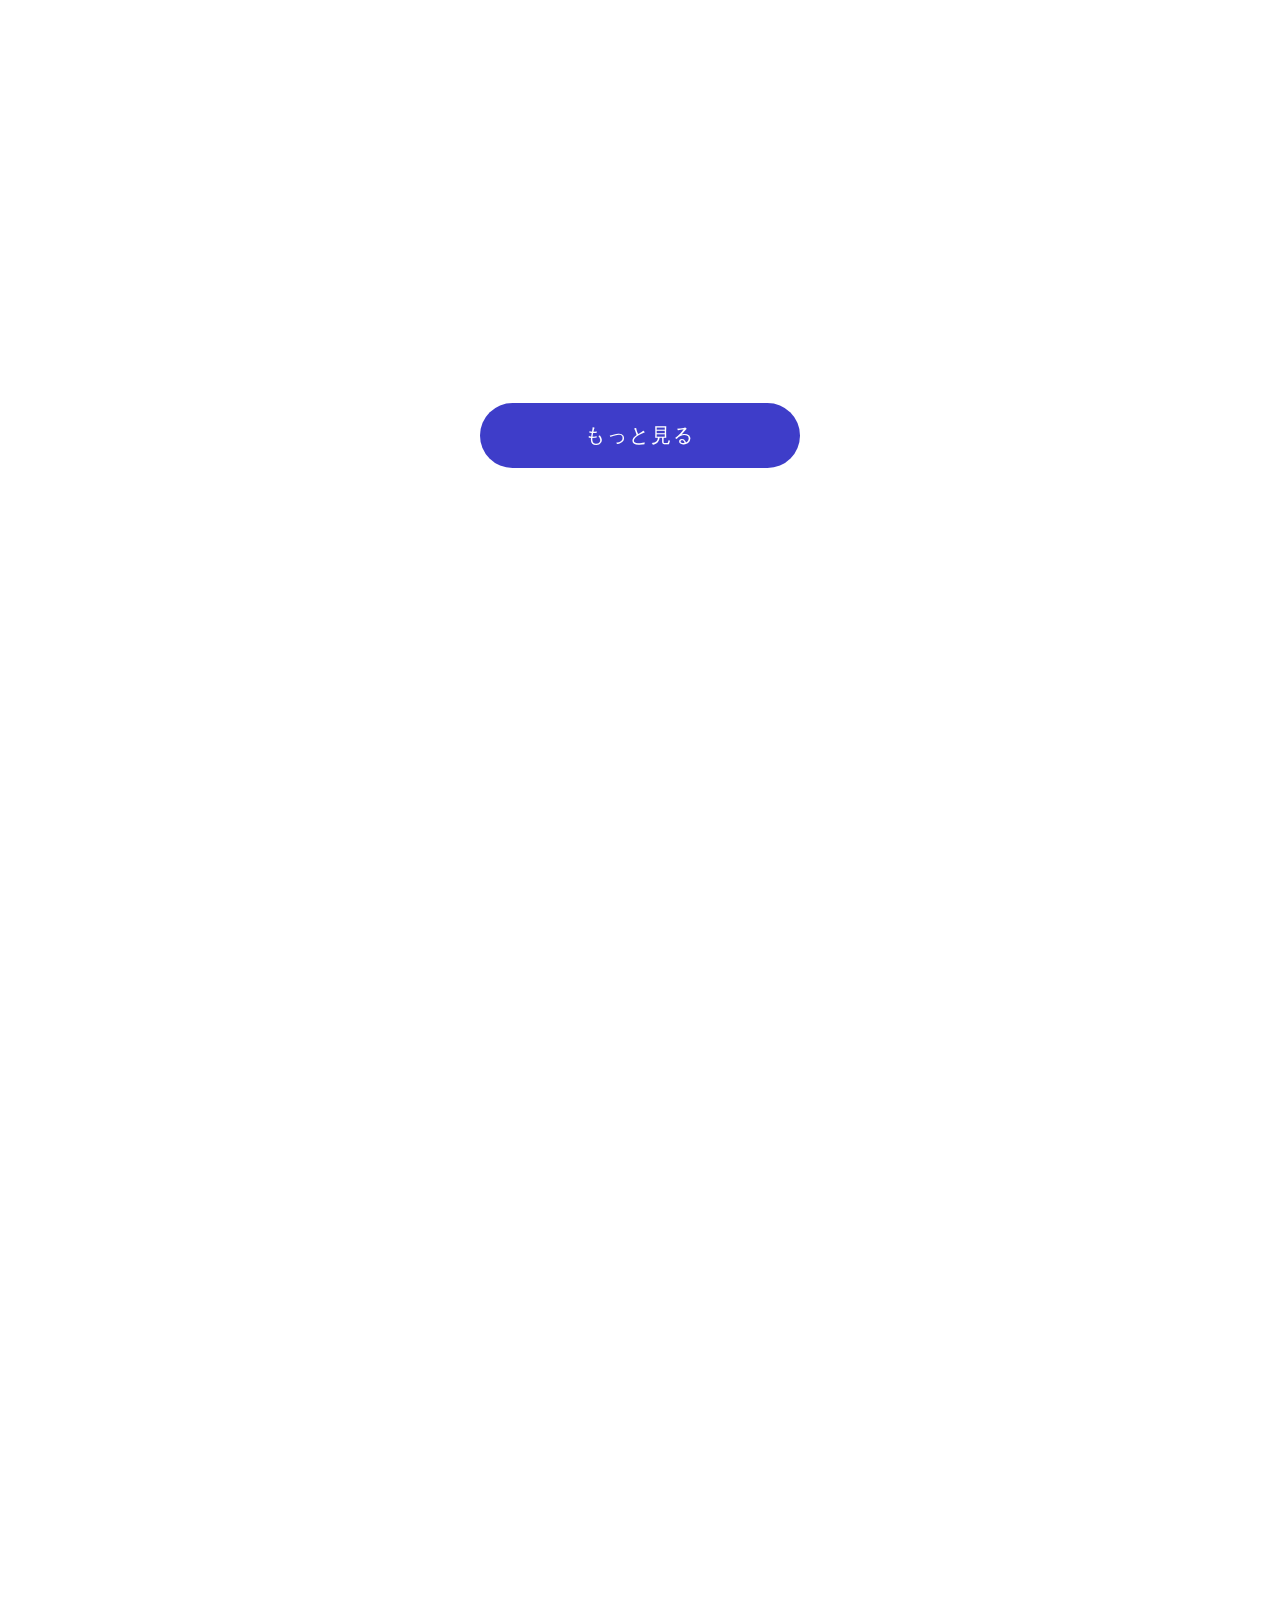
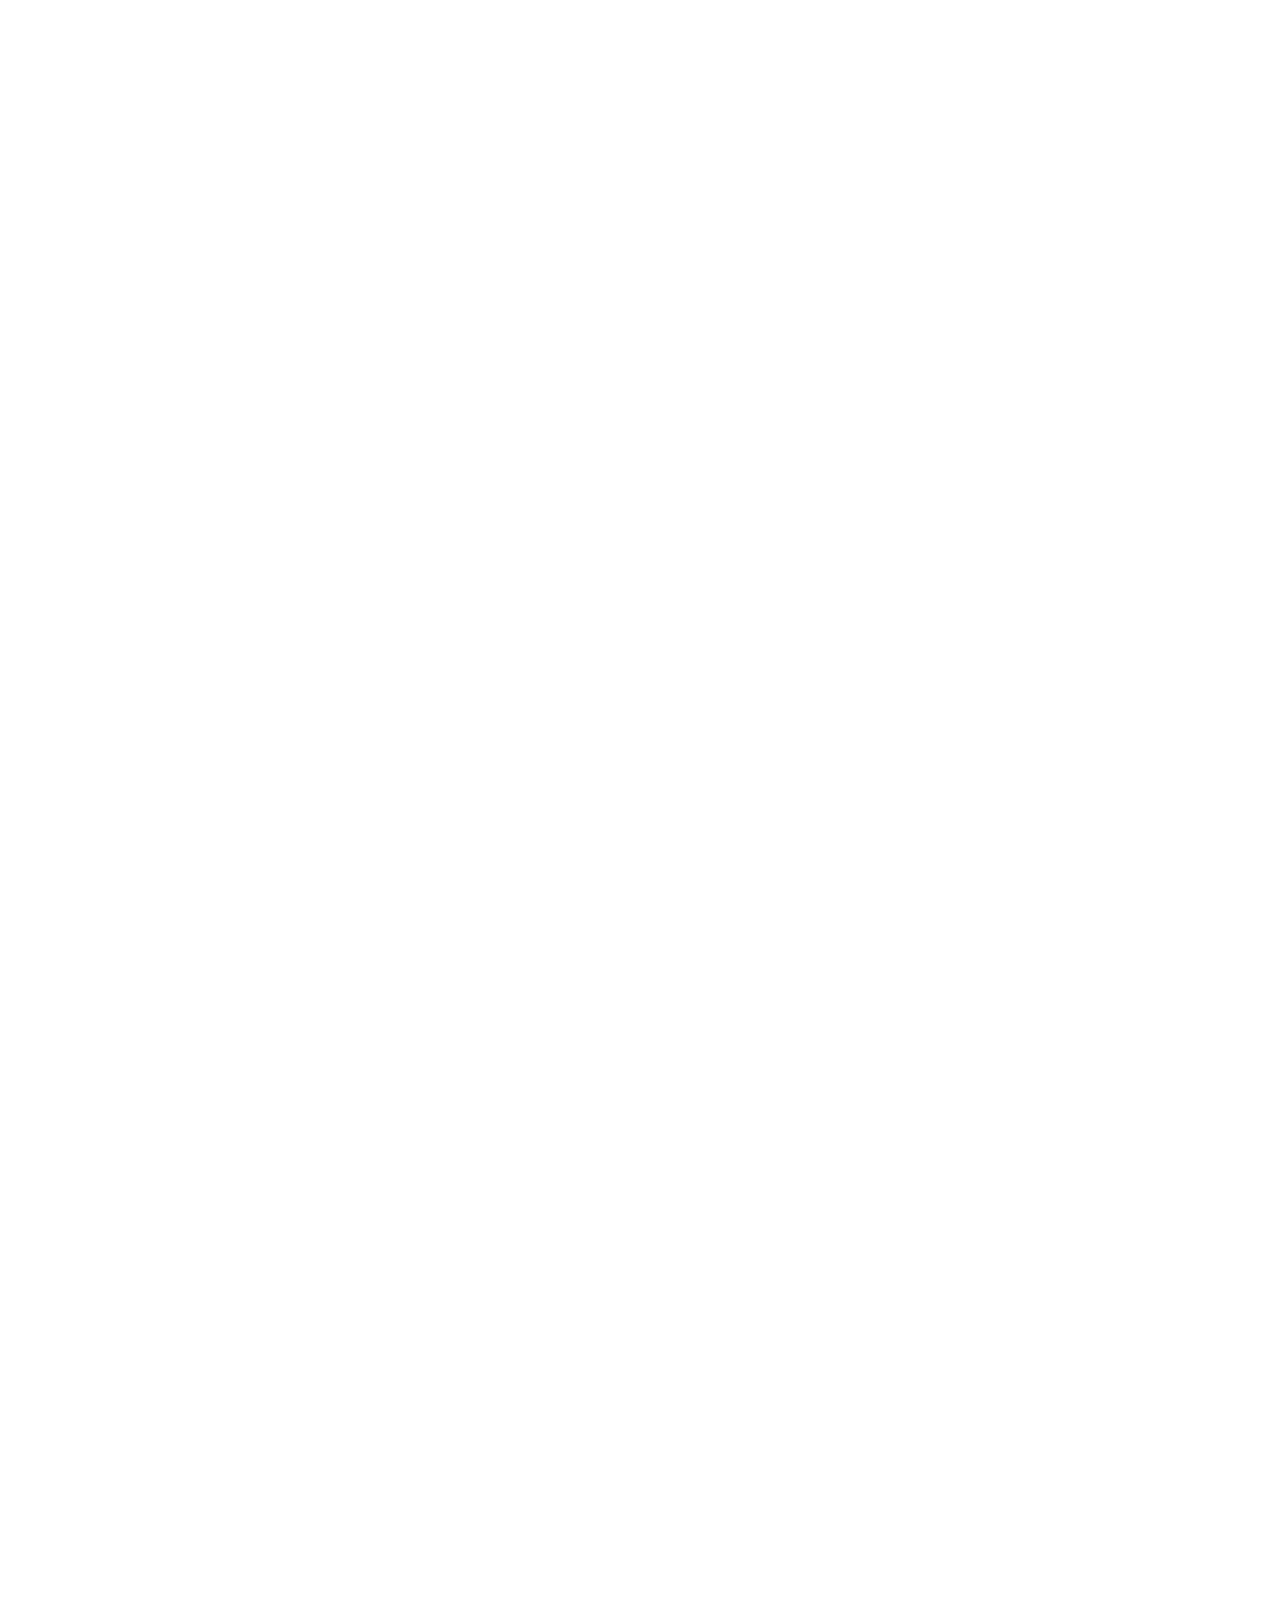
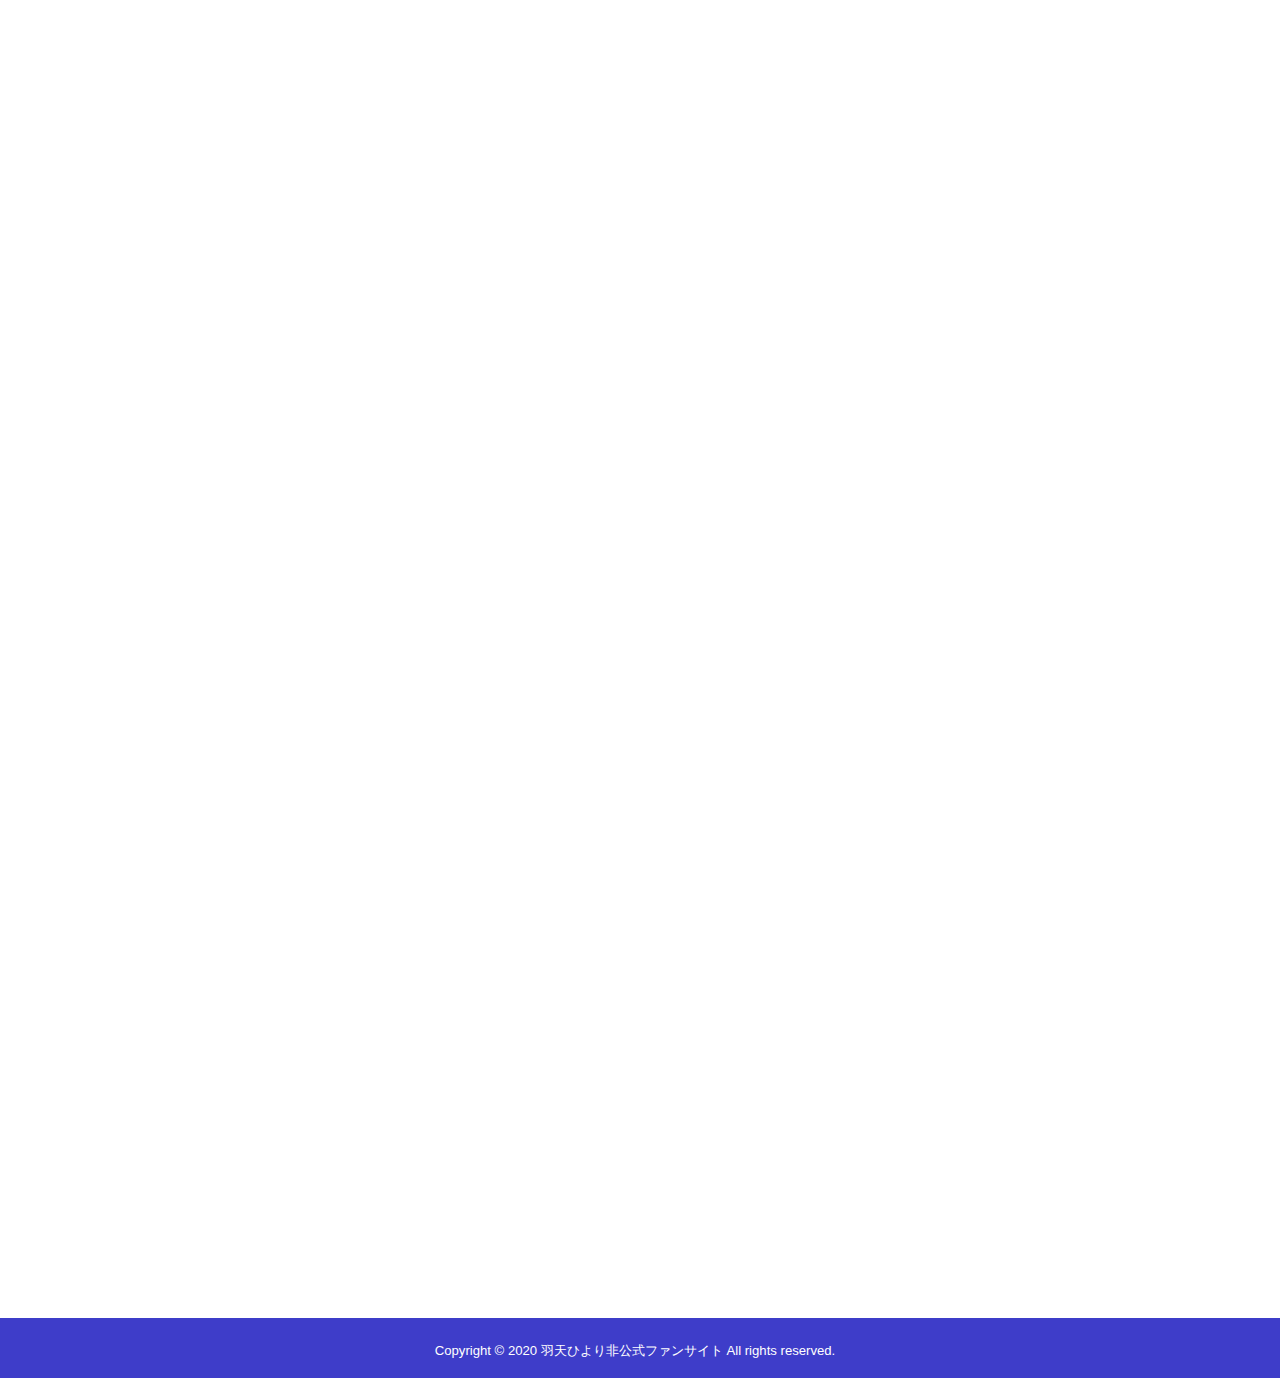
==== commit 9d53acac: "Instagramアイコン追加" ====
--- a/index.html
+++ b/index.html
@@ -69,6 +69,9 @@
           <a class="official-btn-item" href="https://twitter.com/UtenHiyori" target="_blank" rel="noopener">
             <img class="official-btn-img" src="/assets/common/img/btn-twitter.png" alt="Twitter">
           </a>
+          <a class="official-btn-item" href="https://www.instagram.com/utenhiyori_official" target="_blank" rel="noopener">
+            <img class="official-btn-img" src="/assets/common/img/btn-instagram.png" alt="Instagram">
+          </a>
           <a class="official-btn-item" href="https://marshmallow-qa.com/utenhiyori" target="_blank" rel="noopener">
             <img class="official-btn-img" src="/assets/common/img/btn-marshmallow.png" alt="Marshmallow">
           </a>
@@ -104,6 +107,39 @@
         </h2>
         <ul class="info-list js-parallax is-slidein-top">
           <li class="info-item">
+            <a class="info-link" href="https://youtu.be/pyYNjAkzXkc" target="_blank" rel="noopener">
+              <div class="info-img">
+                <img class="info-img-item" src="/assets/information/img/2021/20210214_02.jpg">
+              </div>
+              <div class="info-text-area">
+                <time class="info-date">2021.02.14</time>
+                <p class="info-text">【シチュエーションボイス】懐いてくる後輩に呼び出されて…？【Vtuber羽天ひより】</p>
+              </div>
+            </a>
+          </li>
+          <li class="info-item">
+            <a class="info-link" href="https://youtu.be/qZxmqFPRivA" target="_blank" rel="noopener">
+              <div class="info-img">
+                <img class="info-img-item" src="/assets/information/img/2021/20210214_01.jpg">
+              </div>
+              <div class="info-text-area">
+                <time class="info-date">2021.02.14</time>
+                <p class="info-text">【シチュエーションボイス】憧れの先輩に呼び出されて…？【Vtuber羽天ひより】</p>
+              </div>
+            </a>
+          </li>
+          <li class="info-item">
+            <a class="info-link" href="https://utenhiyori.booth.pm/" target="_blank" rel="noopener">
+              <div class="info-img">
+                <img class="info-img-item" src="/assets/information/img/2021/20210208_01.jpg">
+              </div>
+              <div class="info-text-area">
+                <time class="info-date">2021.02.08</time>
+                <p class="info-text">【BOOTH】バレンタイン限定グッズが発売されました！</p>
+              </div>
+            </a>
+          </li>
+          <li class="info-item">
             <a class="info-link" href="https://youtu.be/4-kAFU6BbEI" target="_blank" rel="noopener">
               <div class="info-img">
                 <img class="info-img-item" src="/assets/information/img/2021/20210123_01.jpg">
@@ -133,39 +169,6 @@
               <div class="info-text-area">
                 <time class="info-date">2021.01.01</time>
                 <p class="info-text">【Free chat雑談】あけましておめでとうございます【Vtuber羽天ひより】</p>
-              </div>
-            </a>
-          </li>
-          <li class="info-item">
-            <a class="info-link" href="https://utenhiyori.booth.pm/" target="_blank" rel="noopener">
-              <div class="info-img">
-                <img class="info-img-item" src="/assets/information/img/2021/20210101_01.jpg">
-              </div>
-              <div class="info-text-area">
-                <time class="info-date">2021.01.01</time>
-                <p class="info-text">【BOOTH】お正月限定グッズとレギュラーSDキャラグッズが発売されました！</p>
-              </div>
-            </a>
-          </li>
-          <li class="info-item">
-            <a class="info-link" href="https://youtu.be/WylCf64lb7M" target="_blank" rel="noopener">
-              <div class="info-img">
-                <img class="info-img-item" src="/assets/information/img/2020/20201224_01.jpg">
-              </div>
-              <div class="info-text-area">
-                <time class="info-date">2020.12.24</time>
-                <p class="info-text">ファミリーコラボでIKZ!IKZ!!【#Nyorifam / Moona / 月波ナト / 羽天ひより / 天羽めいこ /Minecraft】</p>
-              </div>
-            </a>
-          </li>
-          <li class="info-item">
-            <a class="info-link" href="/information/2020/20201215_01.html">
-              <div class="info-img">
-                <img class="info-img-item" src="/assets/information/img/2020/20201215_01.jpg">
-              </div>
-              <div class="info-text-area">
-                <time class="info-date">2020.12.15</time>
-                <p class="info-text">チャンネル登録者数10,000人を達成しました！</p>
               </div>
             </a>
           </li>
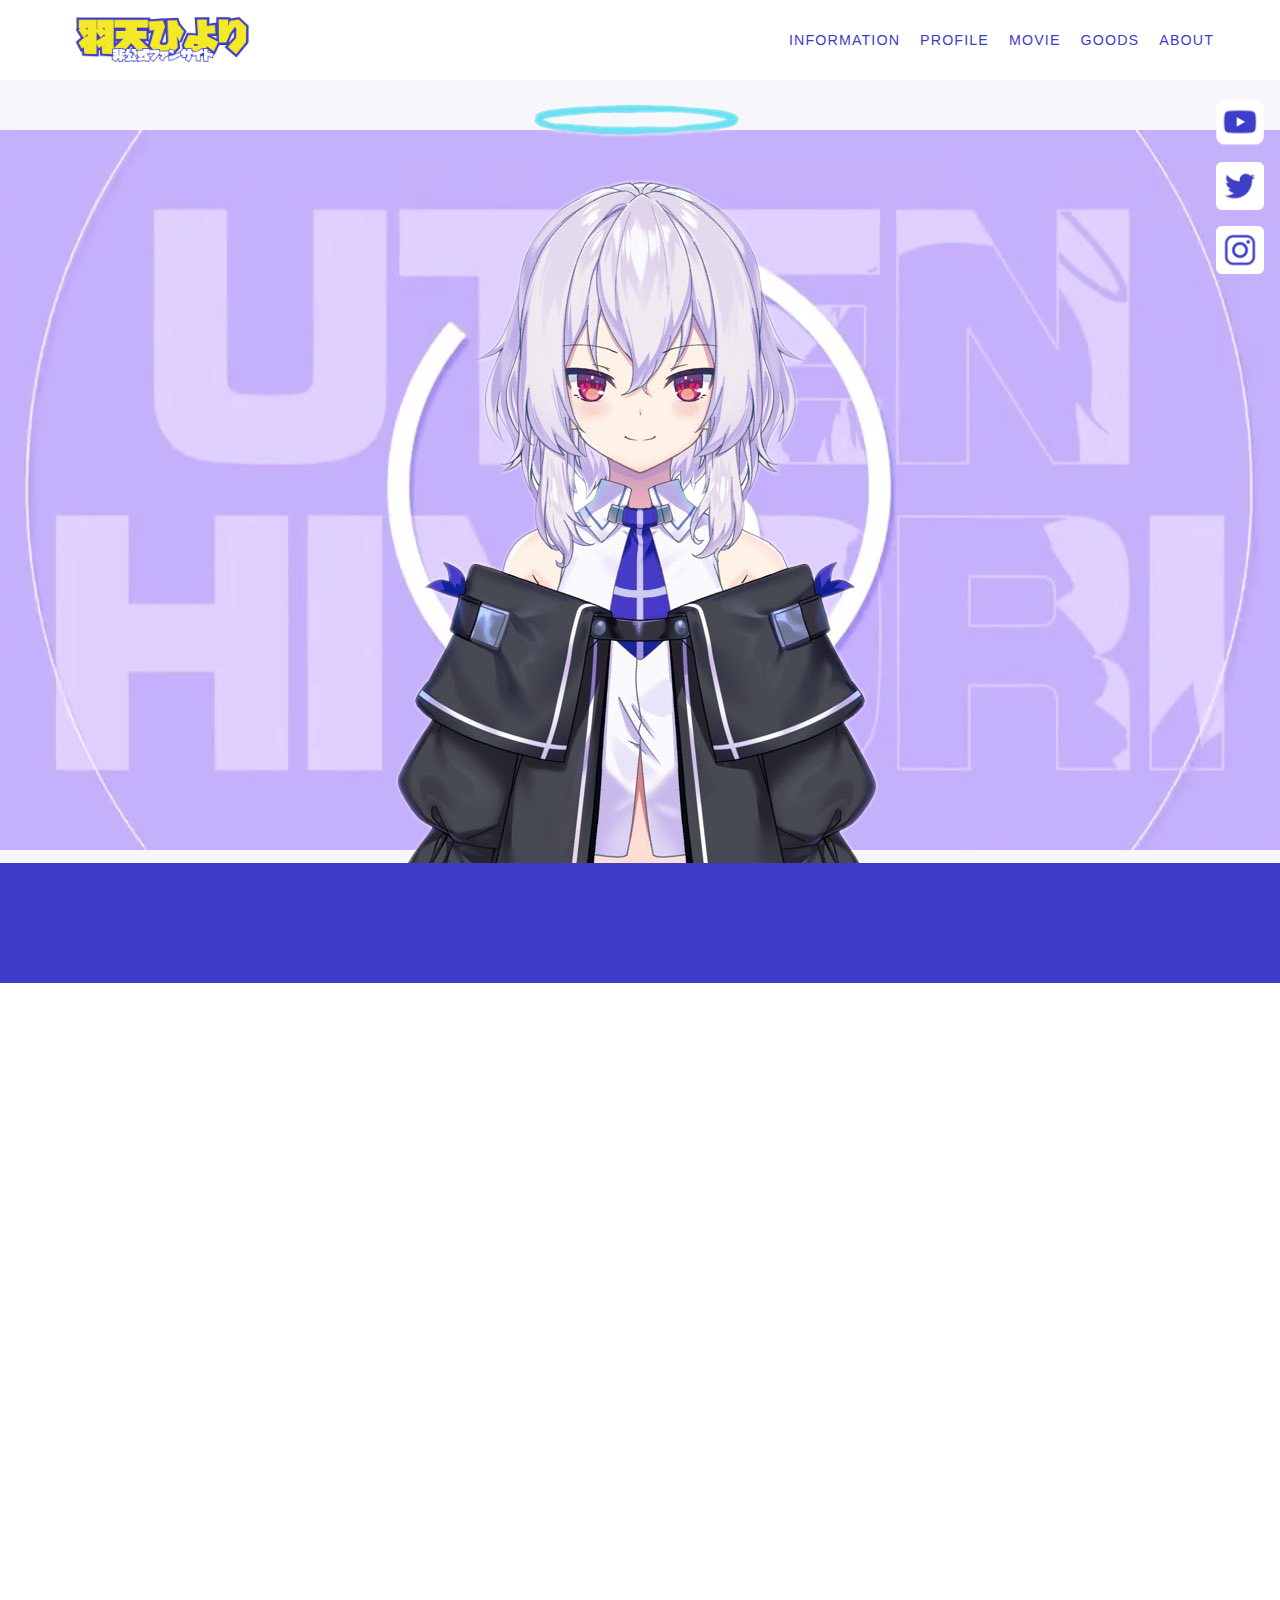
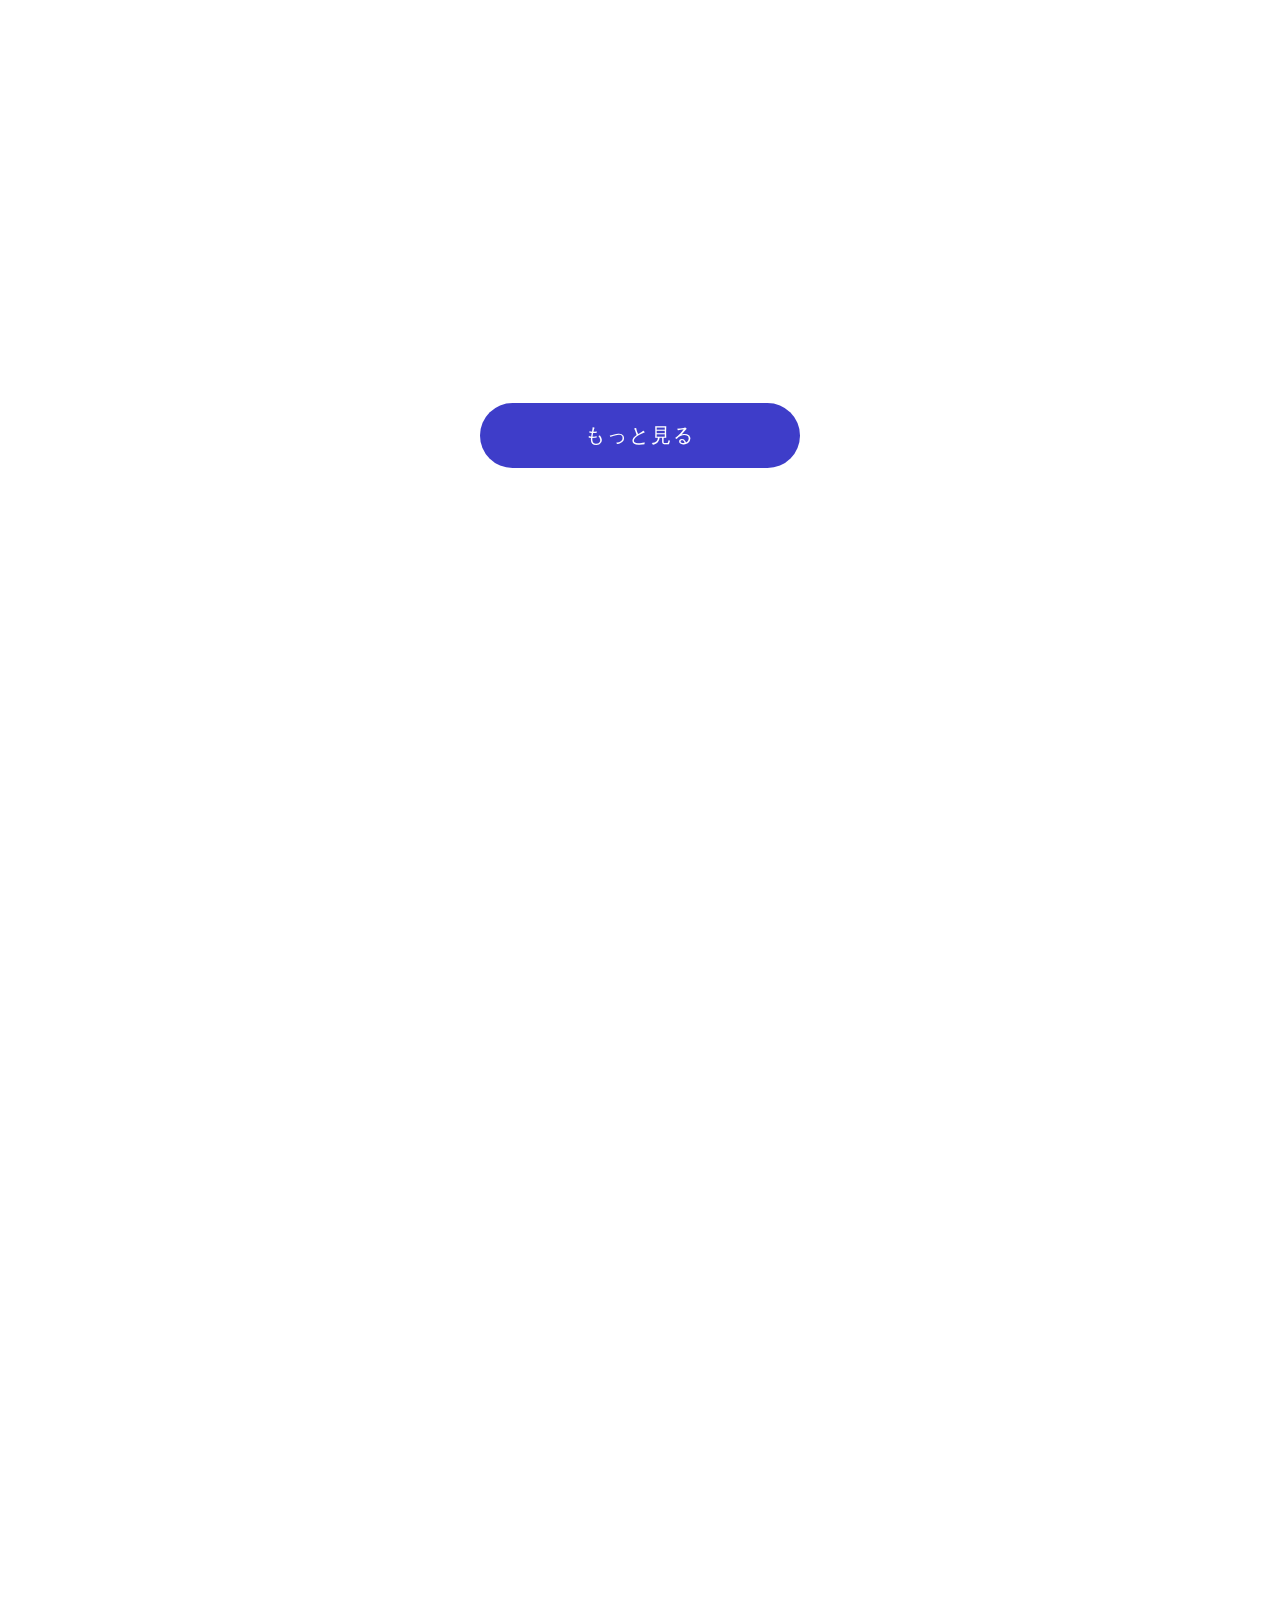
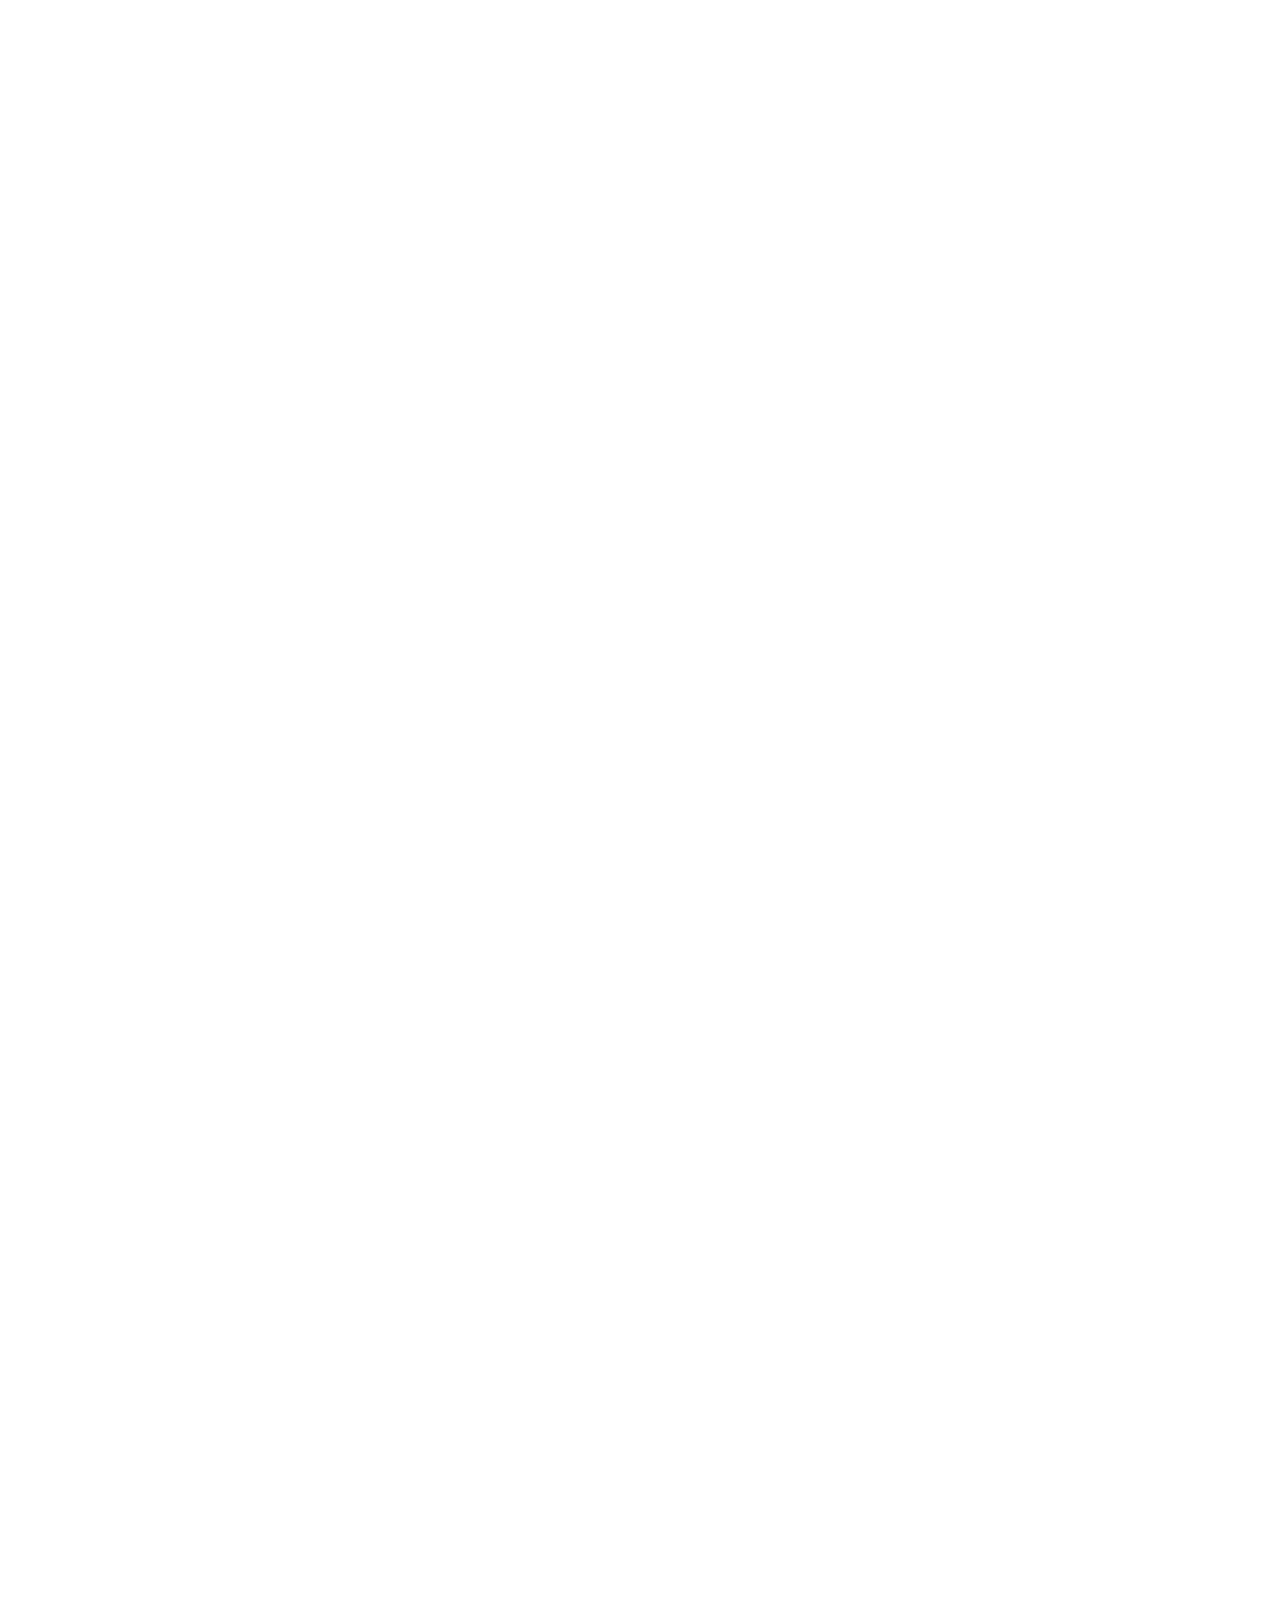
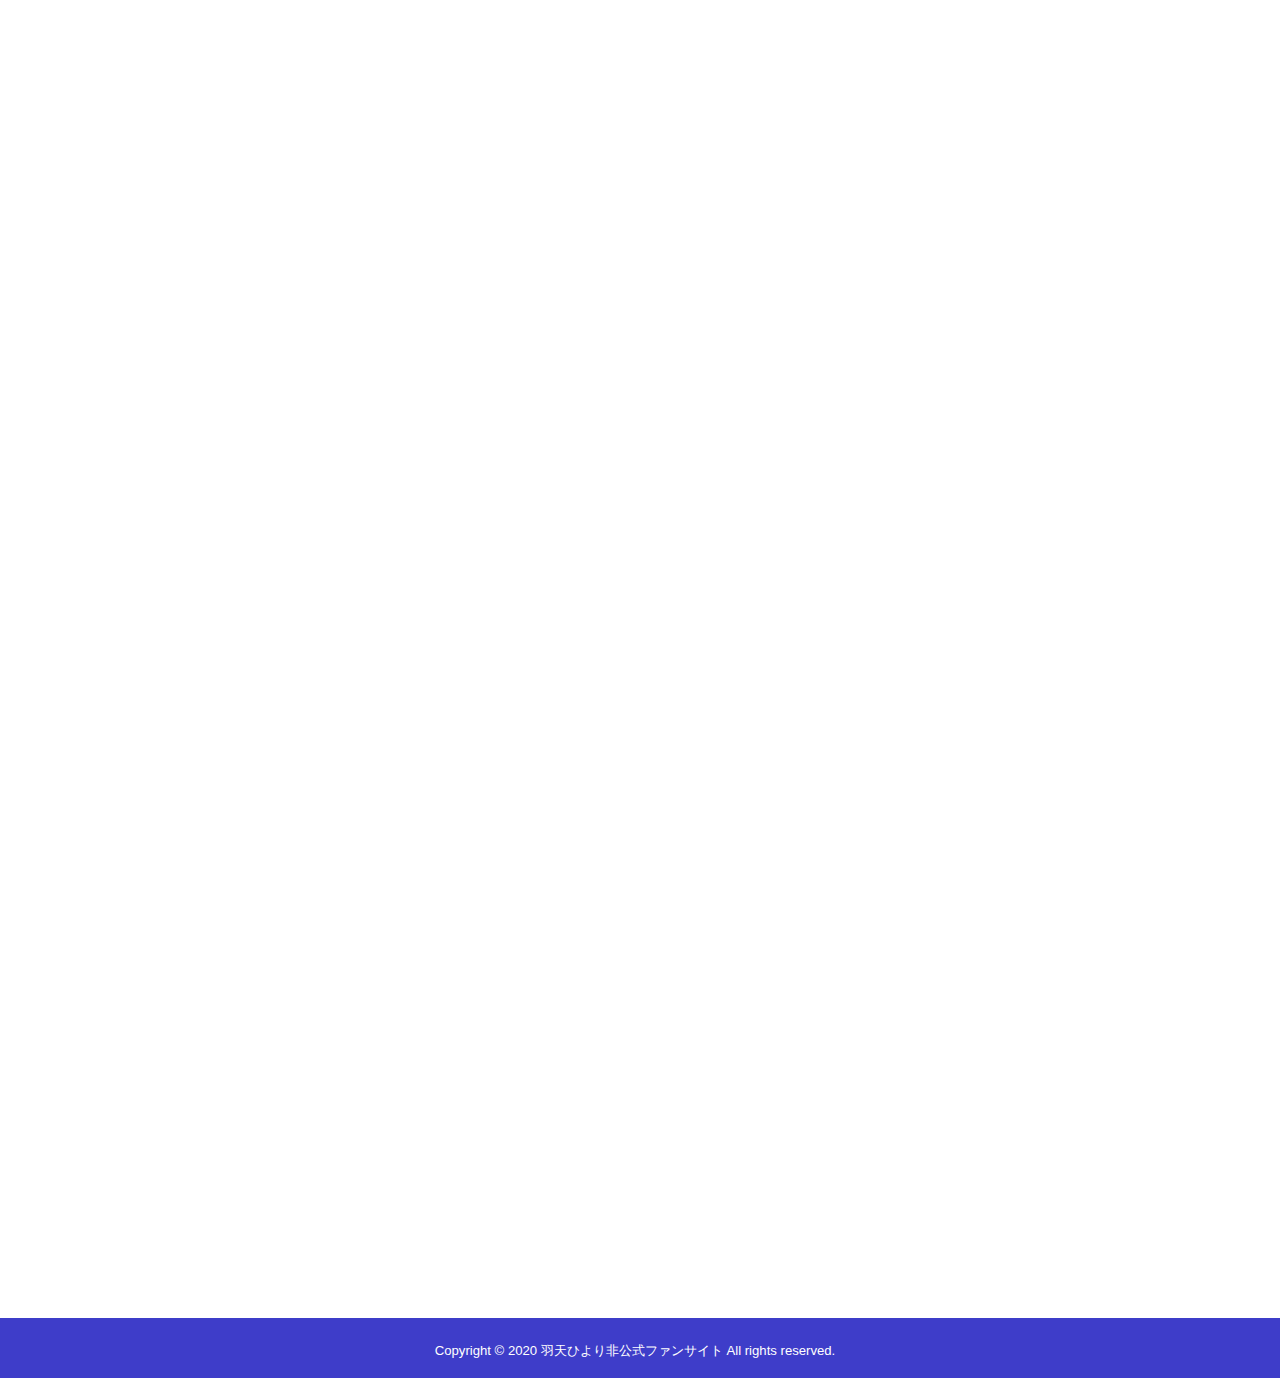
==== commit ca25ea5f: "Information更新、Marshmallowアイコン削除" ====
--- a/index.html
+++ b/index.html
@@ -72,9 +72,6 @@
           <a class="official-btn-item" href="https://www.instagram.com/utenhiyori_official" target="_blank" rel="noopener">
             <img class="official-btn-img" src="/assets/common/img/btn-instagram.png" alt="Instagram">
           </a>
-          <a class="official-btn-item" href="https://marshmallow-qa.com/utenhiyori" target="_blank" rel="noopener">
-            <img class="official-btn-img" src="/assets/common/img/btn-marshmallow.png" alt="Marshmallow">
-          </a>
         </div>
       </div>
       <div class="header-menu-btn js-toggle-menu">
@@ -107,6 +104,61 @@
         </h2>
         <ul class="info-list js-parallax is-slidein-top">
           <li class="info-item">
+            <a class="info-link" href="https://youtu.be/JJEkczKGu9k" target="_blank" rel="noopener">
+              <div class="info-img">
+                <img class="info-img-item" src="/assets/information/img/2021/20210223_01.jpg">
+              </div>
+              <div class="info-text-area">
+                <time class="info-date">2021.02.23</time>
+                <p class="info-text">【歌枠/singing!】103曲作業用BGM【Vtuber羽天ひより】</p>
+              </div>
+            </a>
+          </li>
+          <li class="info-item">
+            <a class="info-link" href="https://utenhiyori.booth.pm/" target="_blank" rel="noopener">
+              <div class="info-img">
+                <img class="info-img-item" src="/assets/information/img/2021/20210222_01.jpg">
+              </div>
+              <div class="info-text-area">
+                <time class="info-date">2021.02.22</time>
+                <p class="info-text">【BOOTH】2021年バースデイ限定グッズが発売されました！</p>
+              </div>
+            </a>
+          </li>
+          <li class="info-item">
+            <a class="info-link" href="https://youtu.be/L4I-xnrG9gI" target="_blank" rel="noopener">
+              <div class="info-img">
+                <img class="info-img-item" src="/assets/information/img/2021/20210221_02.jpg">
+              </div>
+              <div class="info-text-area">
+                <time class="info-date">2021.02.21</time>
+                <p class="info-text">【誕生日記念】みんなありがとう！【Vtuber羽天ひより】</p>
+              </div>
+            </a>
+          </li>
+          <li class="info-item">
+            <a class="info-link" href="https://youtu.be/J2w39Q0Xef0" target="_blank" rel="noopener">
+              <div class="info-img">
+                <img class="info-img-item" src="/assets/information/img/2021/20210221_01.jpg">
+              </div>
+              <div class="info-text-area">
+                <time class="info-date">2021.02.21</time>
+                <p class="info-text">【コラボ/collab!】My lil sis 星降いくちゃんとお話ししよう【Vtuber羽天ひより】</p>
+              </div>
+            </a>
+          </li>
+          <li class="info-item">
+            <a class="info-link" href="https://youtu.be/ljk1DSWgvbw" target="_blank" rel="noopener">
+              <div class="info-img">
+                <img class="info-img-item" src="/assets/information/img/2021/20210220_02.jpg">
+              </div>
+              <div class="info-text-area">
+                <time class="info-date">2021.02.20</time>
+                <p class="info-text">【誕生日記念】My Birthday countdown【Vtuber羽天ひより】</p>
+              </div>
+            </a>
+          </li>
+          <li class="info-item">
             <a class="info-link" href="https://youtu.be/pyYNjAkzXkc" target="_blank" rel="noopener">
               <div class="info-img">
                 <img class="info-img-item" src="/assets/information/img/2021/20210214_02.jpg">
@@ -114,61 +166,6 @@
               <div class="info-text-area">
                 <time class="info-date">2021.02.14</time>
                 <p class="info-text">【シチュエーションボイス】懐いてくる後輩に呼び出されて…？【Vtuber羽天ひより】</p>
-              </div>
-            </a>
-          </li>
-          <li class="info-item">
-            <a class="info-link" href="https://youtu.be/qZxmqFPRivA" target="_blank" rel="noopener">
-              <div class="info-img">
-                <img class="info-img-item" src="/assets/information/img/2021/20210214_01.jpg">
-              </div>
-              <div class="info-text-area">
-                <time class="info-date">2021.02.14</time>
-                <p class="info-text">【シチュエーションボイス】憧れの先輩に呼び出されて…？【Vtuber羽天ひより】</p>
-              </div>
-            </a>
-          </li>
-          <li class="info-item">
-            <a class="info-link" href="https://utenhiyori.booth.pm/" target="_blank" rel="noopener">
-              <div class="info-img">
-                <img class="info-img-item" src="/assets/information/img/2021/20210208_01.jpg">
-              </div>
-              <div class="info-text-area">
-                <time class="info-date">2021.02.08</time>
-                <p class="info-text">【BOOTH】バレンタイン限定グッズが発売されました！</p>
-              </div>
-            </a>
-          </li>
-          <li class="info-item">
-            <a class="info-link" href="https://youtu.be/4-kAFU6BbEI" target="_blank" rel="noopener">
-              <div class="info-img">
-                <img class="info-img-item" src="/assets/information/img/2021/20210123_01.jpg">
-              </div>
-              <div class="info-text-area">
-                <time class="info-date">2021.01.23</time>
-                <p class="info-text">【コラボcollab】Among Us~8人で宇宙人狼~【Vtuber羽天ひよりPOV】</p>
-              </div>
-            </a>
-          </li>
-          <li class="info-item">
-            <a class="info-link" href="https://youtu.be/eoghFwj6Dlc" target="_blank" rel="noopener">
-              <div class="info-img">
-                <img class="info-img-item" src="/assets/information/img/2021/20210119_01.jpg">
-              </div>
-              <div class="info-text-area">
-                <time class="info-date">2021.01.19</time>
-                <p class="info-text">【半年記念】デビュー半年記念日！！【Vtuber羽天ひより】</p>
-              </div>
-            </a>
-          </li>
-          <li class="info-item">
-            <a class="info-link" href="https://youtu.be/-lHT7jrOOxA" target="_blank" rel="noopener">
-              <div class="info-img">
-                <img class="info-img-item" src="/assets/information/img/2021/20210101_02.jpg">
-              </div>
-              <div class="info-text-area">
-                <time class="info-date">2021.01.01</time>
-                <p class="info-text">【Free chat雑談】あけましておめでとうございます【Vtuber羽天ひより】</p>
               </div>
             </a>
           </li>
